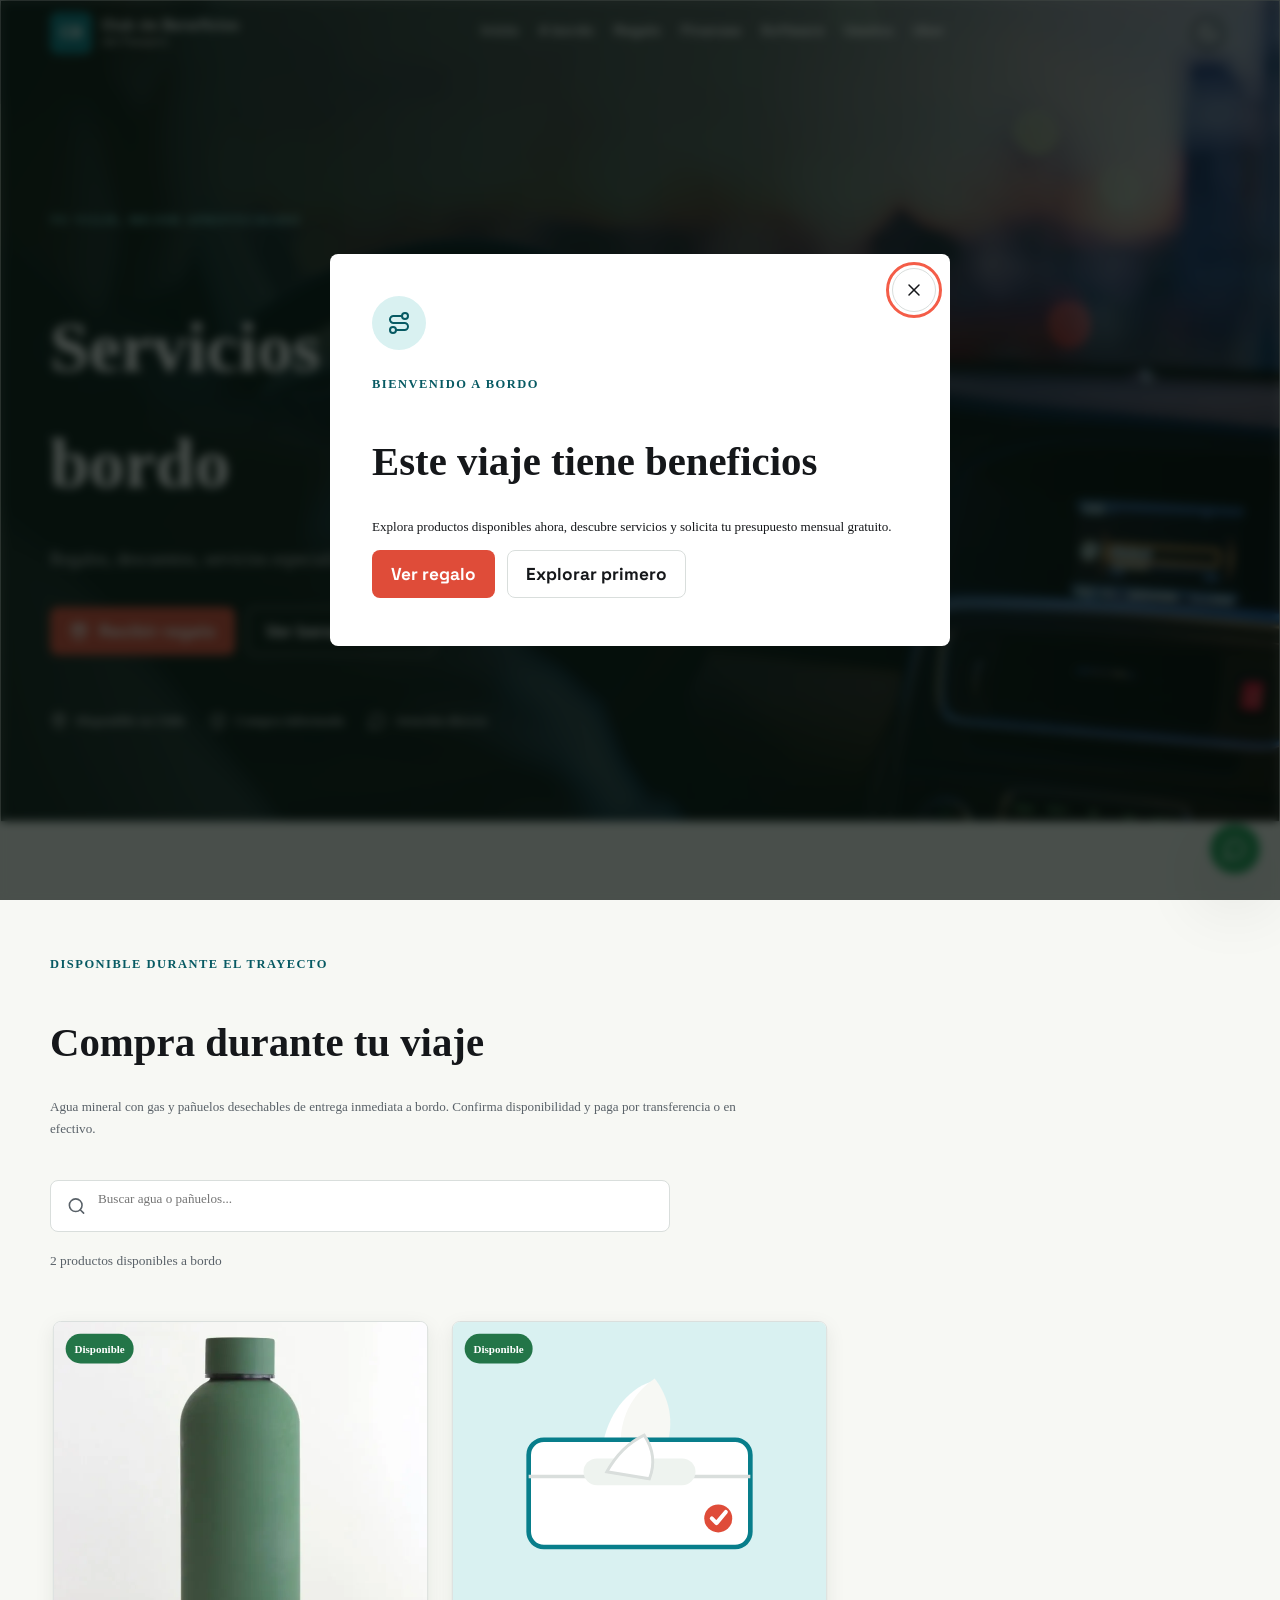
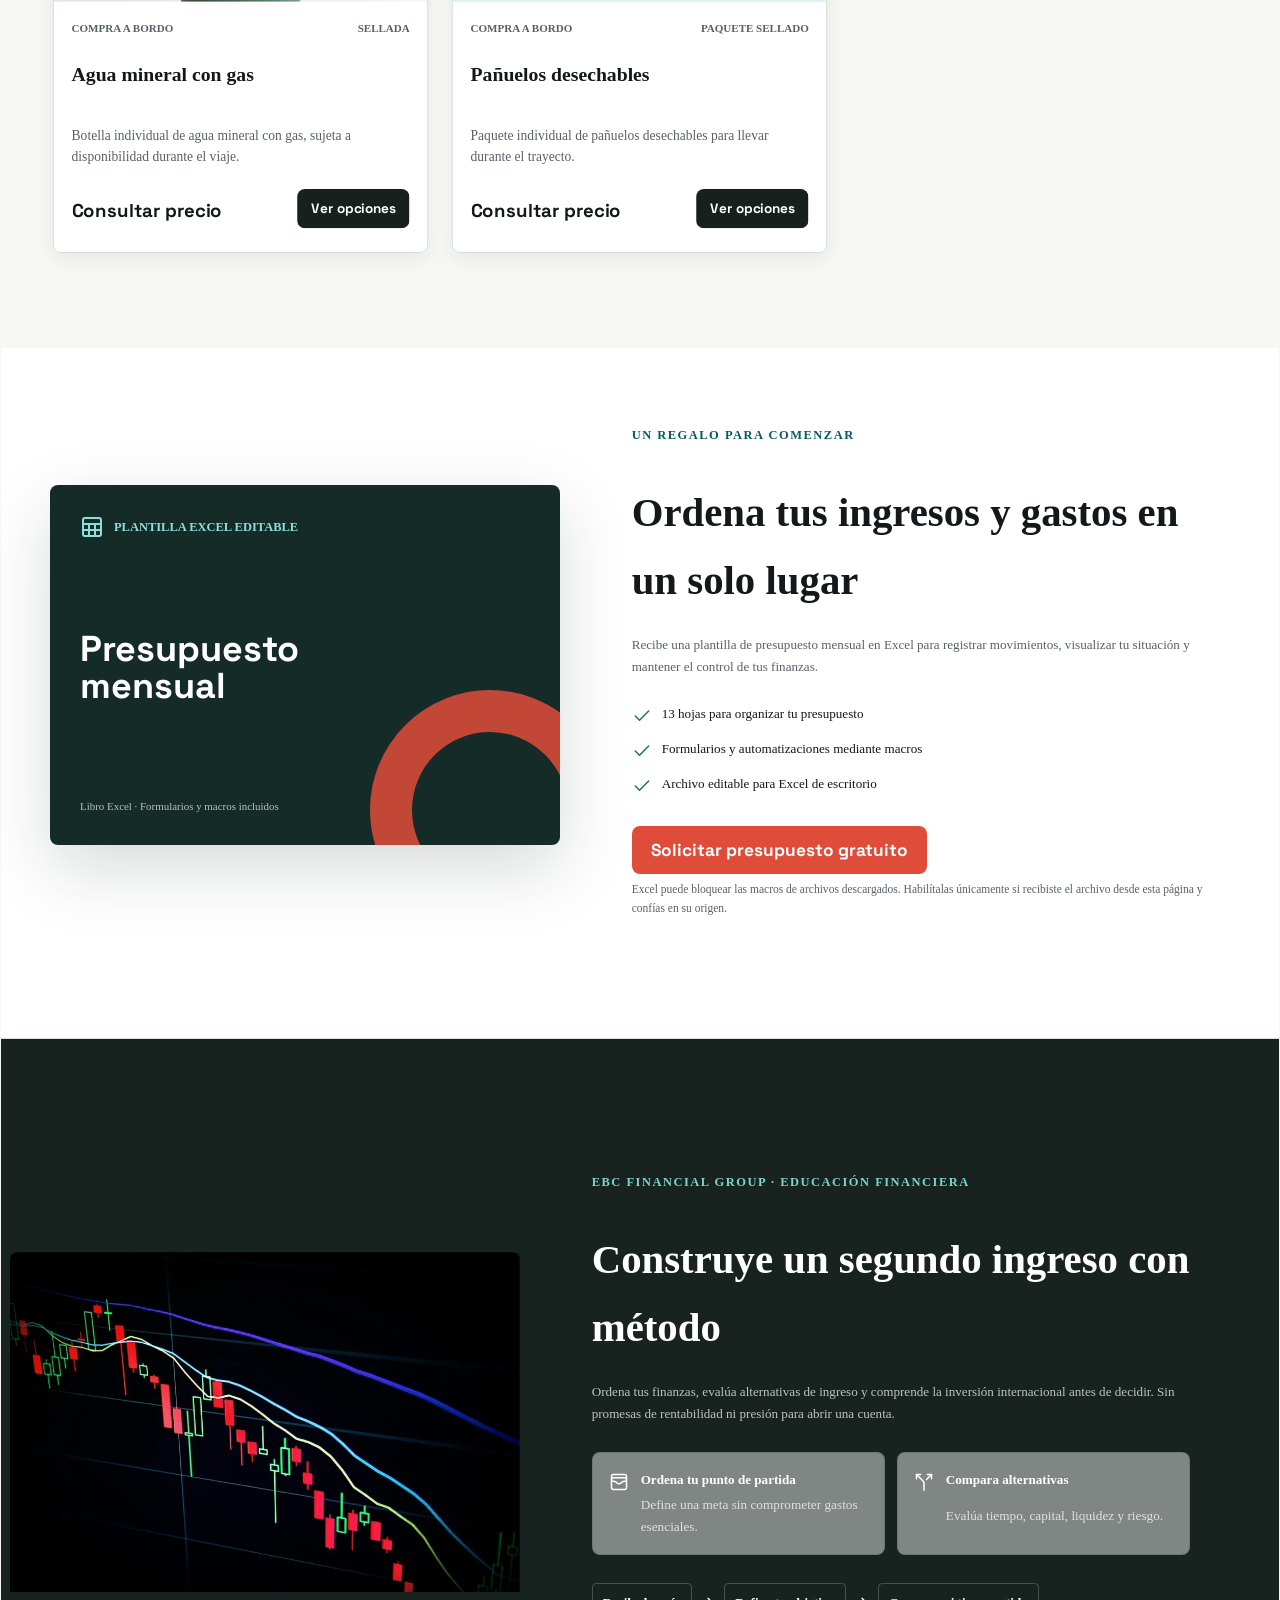
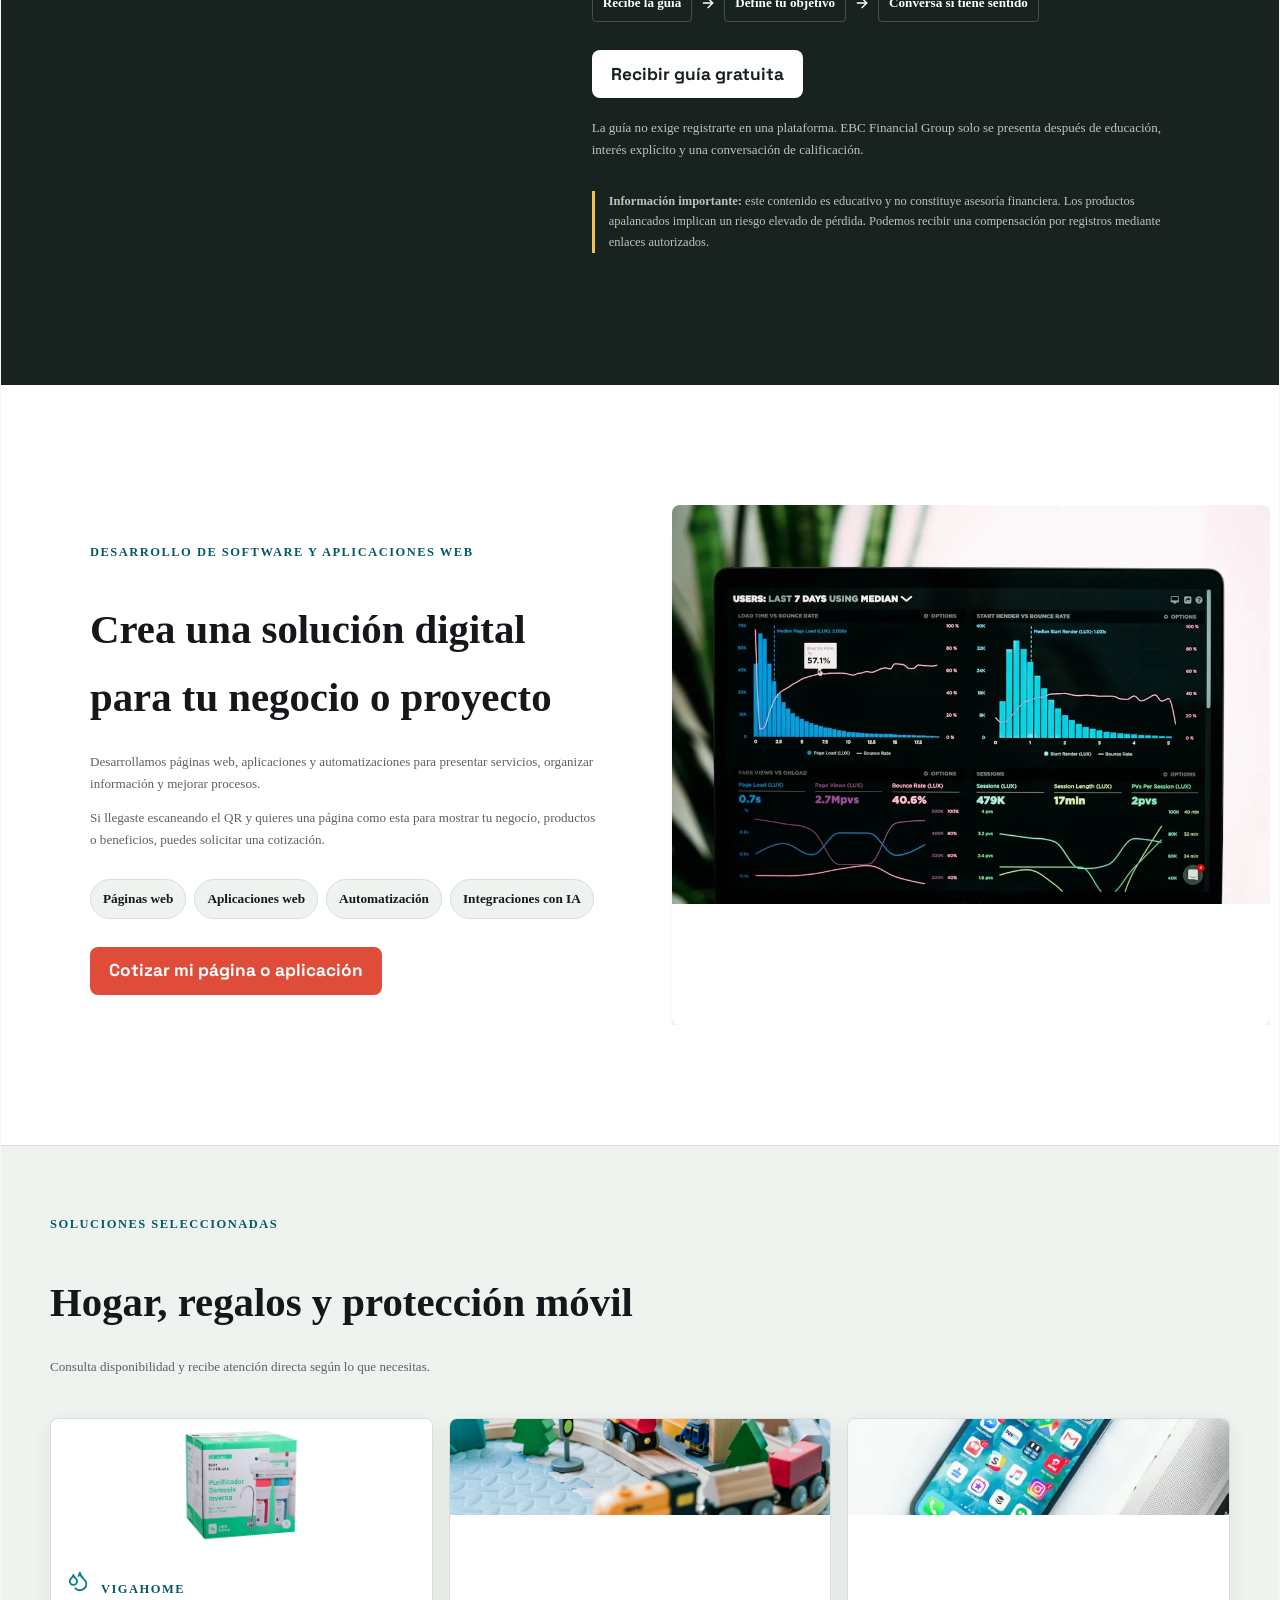
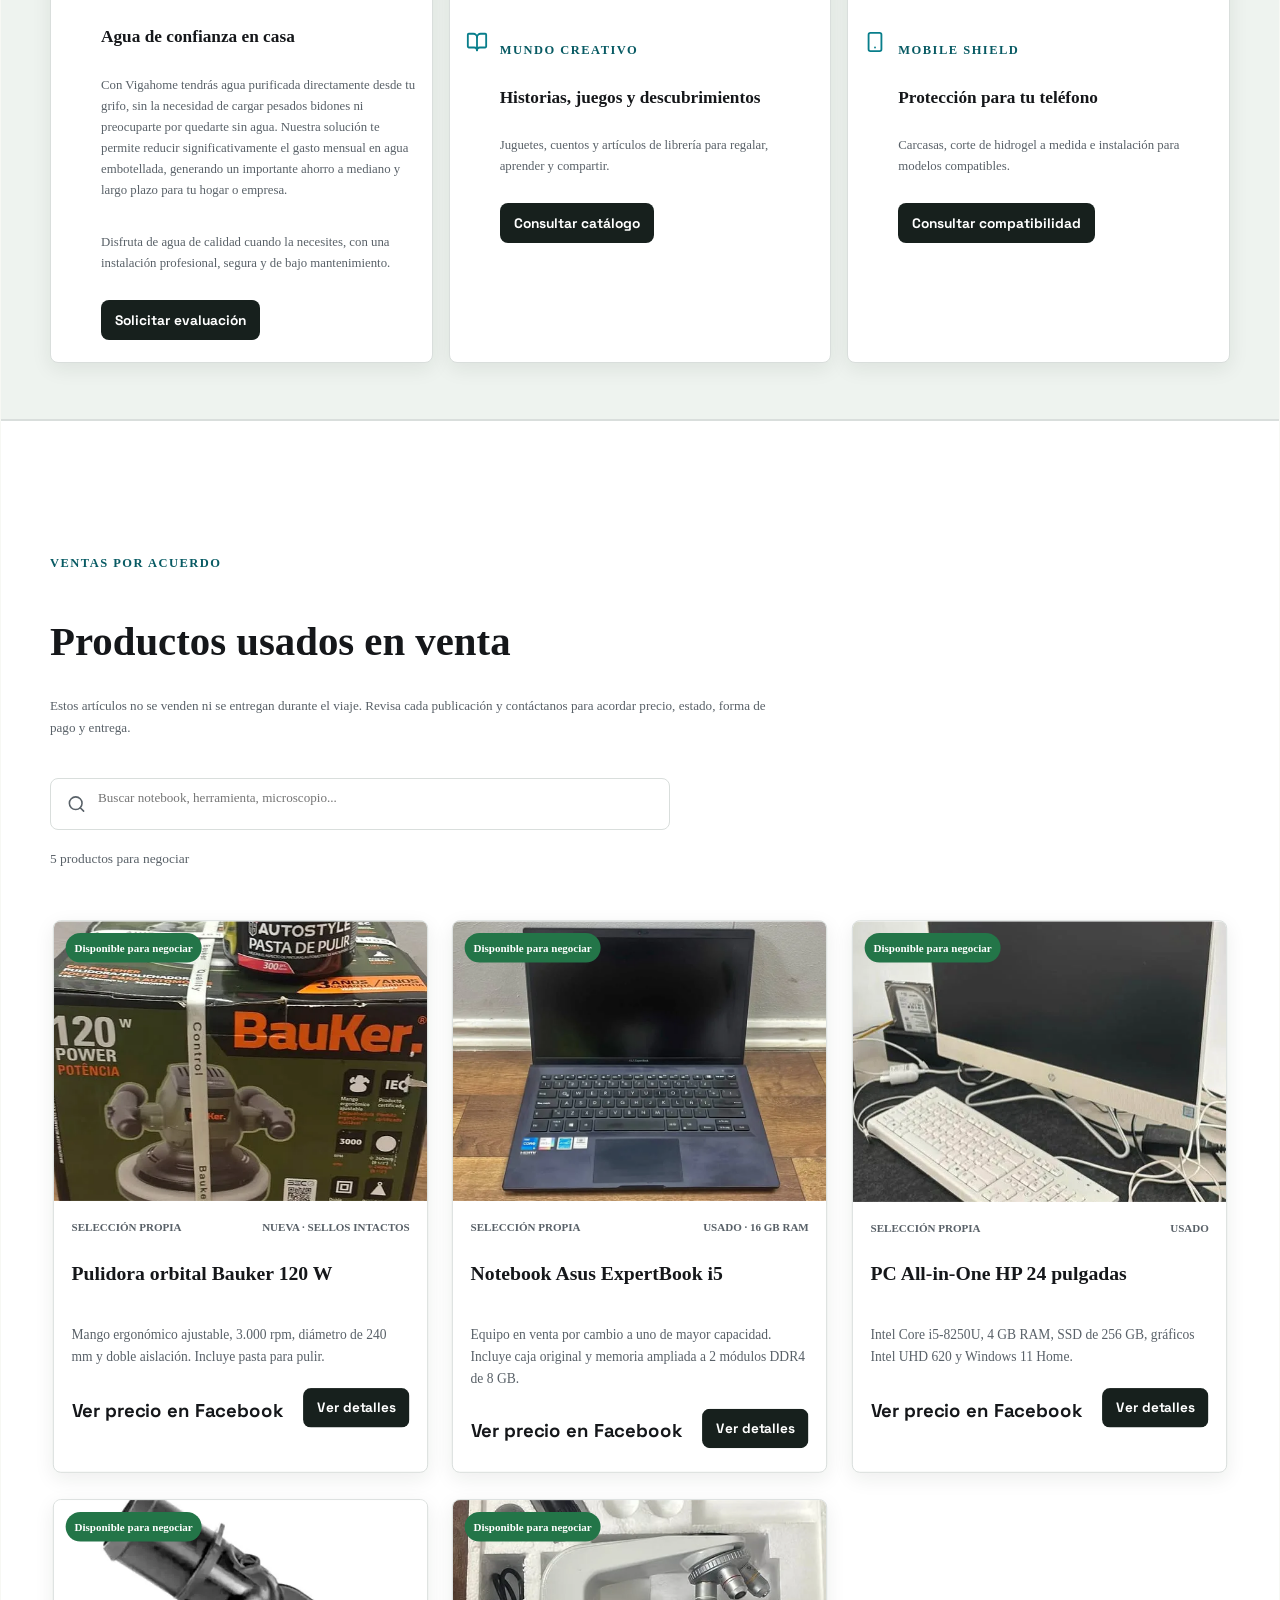
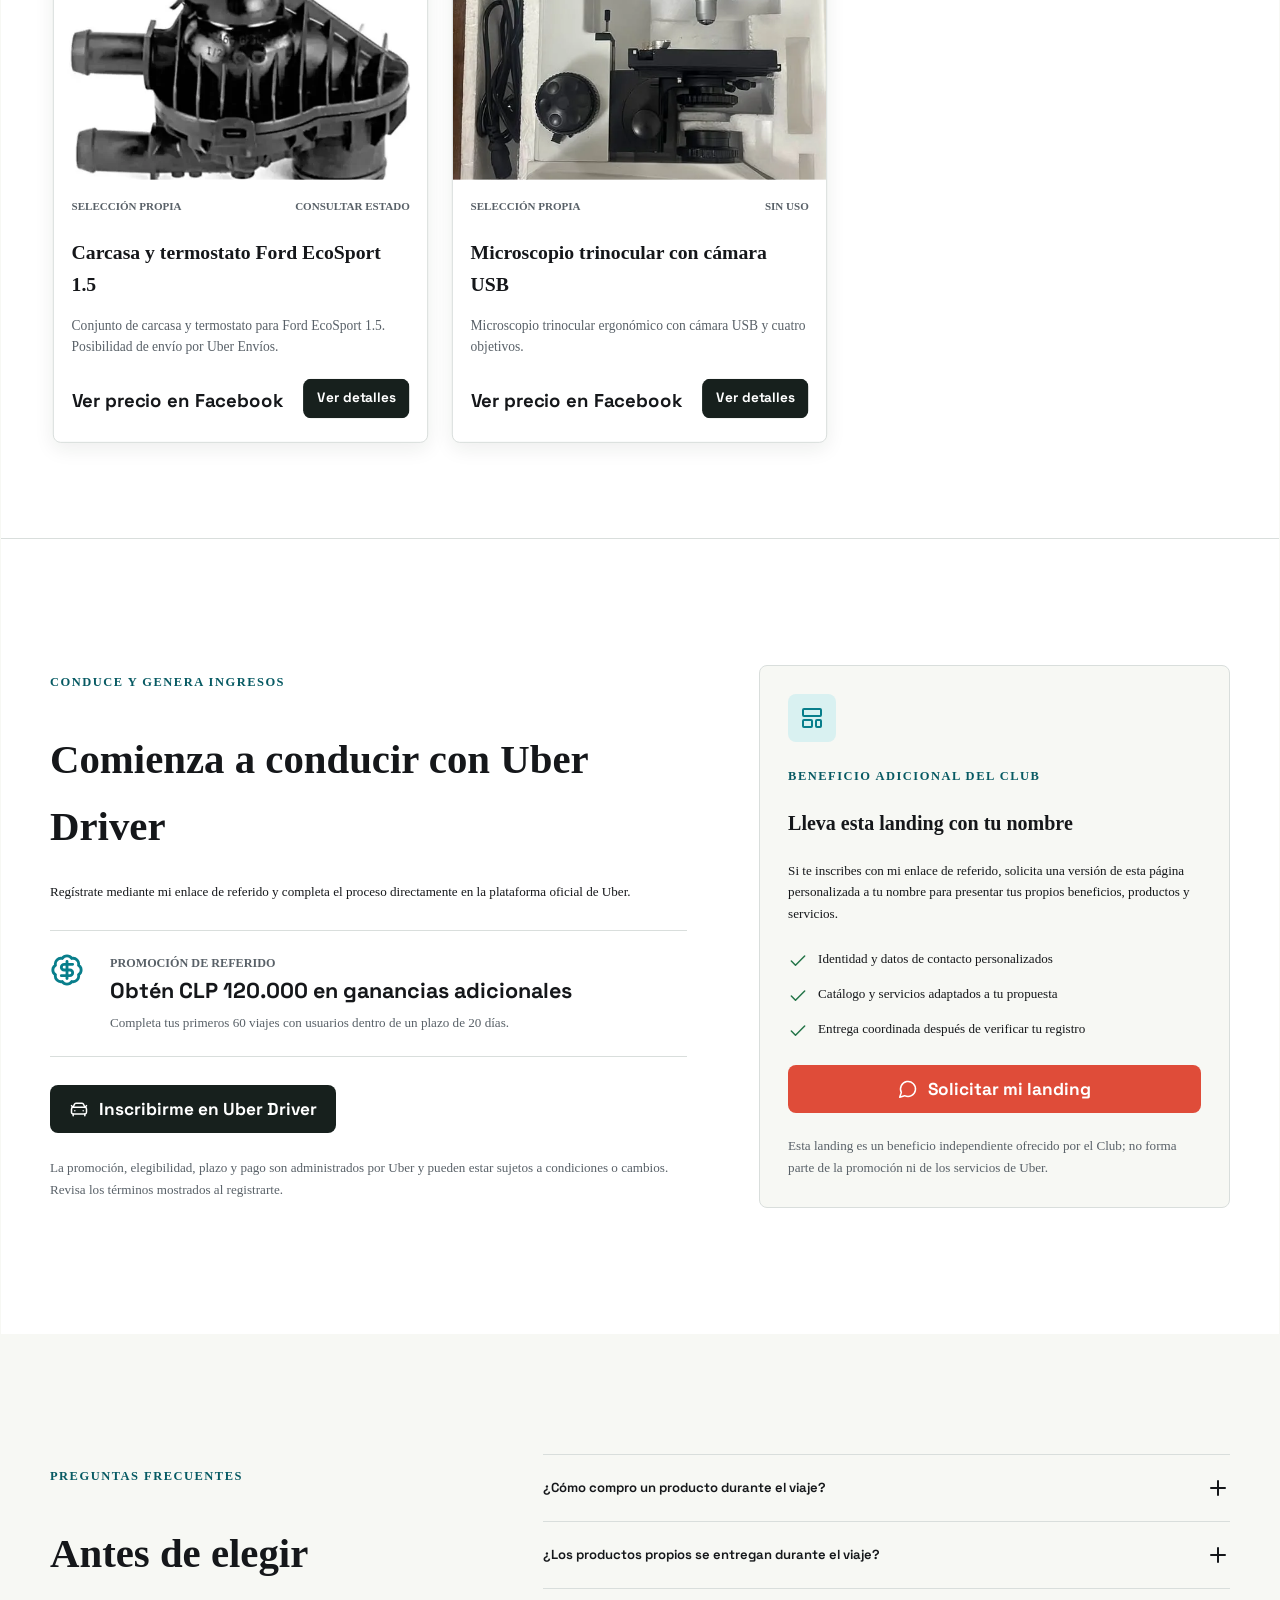
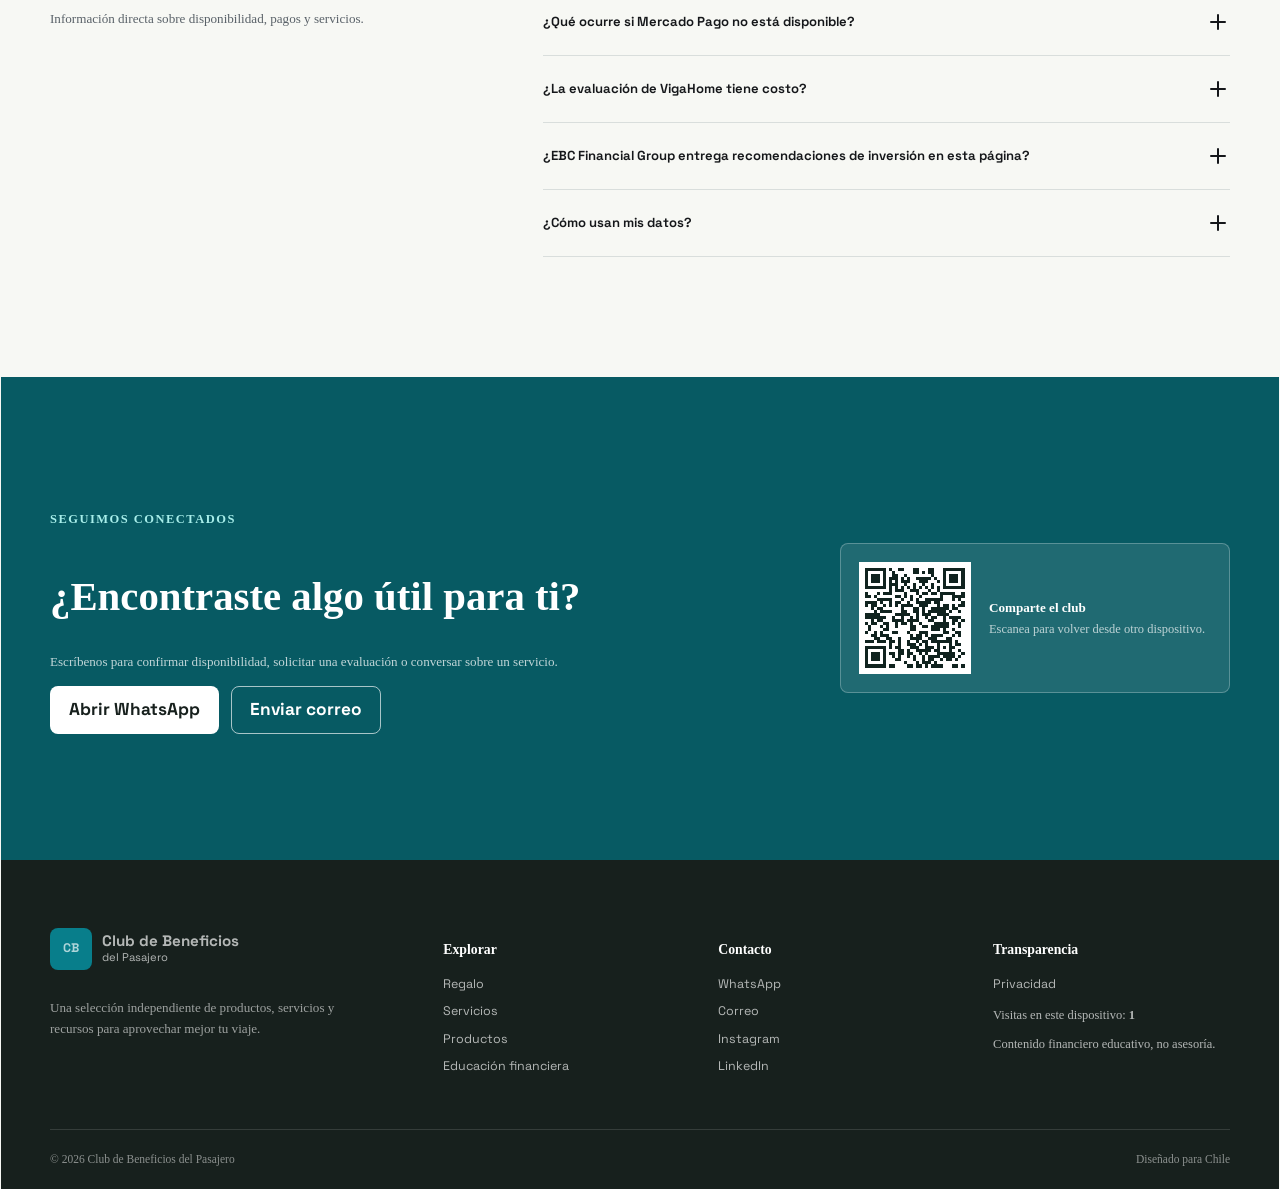
==== index.html @ 0b191538 "Initial commit" ====
<!doctype html>
<html lang="es-CL" data-theme="light">
<head>
  <meta charset="utf-8">
  <meta name="viewport" content="width=device-width, initial-scale=1">
  <meta name="description" content="Regalos, compras a bordo y servicios especializados para pasajeros en Chile.">
  <meta name="theme-color" content="#087e8b">
  <meta name="robots" content="index, follow">
  <link rel="canonical" href="https://TU-USUARIO.github.io/TU-REPOSITORIO/">
  <meta property="og:type" content="website">
  <meta property="og:locale" content="es_CL">
  <meta property="og:title" content="Club de Beneficios del Pasajero">
  <meta property="og:description" content="Servicios para acompañar a bordo: regalos, compras rápidas y oportunidades seleccionadas.">
  <meta property="og:image" content="./assets/images/og-cover.webp">
  <meta property="og:url" content="https://TU-USUARIO.github.io/TU-REPOSITORIO/">
  <meta name="twitter:card" content="summary_large_image">
  <title>Club de Beneficios del Pasajero</title>
  <link rel="icon" href="./assets/icons/favicon.svg" type="image/svg+xml">
  <link rel="preload" href="./assets/fonts/space-grotesk-latin-wght-normal.woff2" as="font" type="font/woff2" crossorigin>
  <link rel="preload" href="./assets/fonts/manrope-latin-wght-normal.woff2" as="font" type="font/woff2" crossorigin>
  <link rel="preload" href="./assets/images/hero-ride.webp" as="image" type="image/webp" fetchpriority="high">
  <link rel="stylesheet" href="./css/tokens.css">
  <link rel="stylesheet" href="./css/styles.css?v=20260726-motion">
  <script type="application/ld+json">
  {
    "@context": "https://schema.org",
    "@type": "WebSite",
    "name": "Club de Beneficios del Pasajero",
    "url": "https://TU-USUARIO.github.io/TU-REPOSITORIO/",
    "inLanguage": "es-CL",
    "description": "Plataforma de beneficios, productos y servicios para pasajeros."
  }
  </script>
</head>
<body>
  <a class="skip-link" href="#main-content">Saltar al contenido</a>

  <header class="site-header" data-header>
    <nav class="navbar container" aria-label="Navegación principal">
      <a class="brand" href="#inicio" aria-label="Club de Beneficios, inicio">
        <span class="brand-mark" aria-hidden="true">CB</span>
        <span class="brand-copy"><strong>Club de Beneficios</strong><small>del Pasajero</small></span>
      </a>
      <div class="nav-links" id="nav-menu" data-nav-menu>
        <a href="#inicio">Inicio</a>
        <a href="#compra-abordo">A bordo</a>
        <a href="#beneficios">Regalo</a>
        <a href="#capital-bridge">Finanzas</a>
        <a href="#smartsoft">Software</a>
        <a href="#productos">Usados</a>
        <a href="#conduce-con-uber">Uber</a>
      </div>
      <div class="nav-actions">
        <button class="icon-button" type="button" data-theme-toggle aria-label="Activar modo oscuro" title="Cambiar tema">
          <i data-lucide="moon" aria-hidden="true"></i>
        </button>
        <button class="icon-button menu-toggle" type="button" data-menu-toggle aria-expanded="false" aria-controls="nav-menu" aria-label="Abrir menú">
          <i data-lucide="menu" aria-hidden="true"></i>
        </button>
      </div>
    </nav>
  </header>

  <main id="main-content">
    <section class="hero" id="inicio" aria-labelledby="hero-title">
      <div class="hero-shade" aria-hidden="true"></div>
      <div class="container hero-content reveal is-visible">
        <p class="eyebrow">Tu viaje, mejor aprovechado</p>
        <h1 id="hero-title">Servicios para acompañar a bordo</h1>
        <p class="hero-lede">Regalos, descuentos, servicios especializados y oportunidades exclusivas mientras viajas.</p>
        <div class="button-row">
          <button class="button button-primary" type="button" data-open-gift>
            <i data-lucide="gift" aria-hidden="true"></i>Recibir regalo
          </button>
          <a class="button button-secondary" href="#beneficios">
            Ver beneficios<i data-lucide="arrow-down" aria-hidden="true"></i>
          </a>
        </div>
        <div class="hero-trust" aria-label="Características del servicio">
          <span><i data-lucide="map-pin" aria-hidden="true"></i>Disponible en Chile</span>
          <span><i data-lucide="shield-check" aria-hidden="true"></i>Compra informada</span>
          <span><i data-lucide="message-circle" aria-hidden="true"></i>Atención directa</span>
        </div>
      </div>
    </section>

    <section class="section catalog-section onboard-section" id="compra-abordo" aria-labelledby="onboard-title">
      <div class="container">
        <div class="section-heading reveal">
          <p class="eyebrow">Disponible durante el trayecto</p>
          <h2 id="onboard-title">Compra durante tu viaje</h2>
          <p>Agua mineral con gas y pañuelos desechables de entrega inmediata a bordo. Confirma disponibilidad y paga por transferencia o en efectivo.</p>
        </div>
        <div class="catalog-tools catalog-tools-single reveal" role="search">
          <label class="search-field"><span class="sr-only">Buscar productos disponibles a bordo</span><i data-lucide="search" aria-hidden="true"></i><input type="search" data-catalog-search="onboard" placeholder="Buscar agua o pañuelos..." autocomplete="off"></label>
        </div>
        <p class="results-status" data-results-status="onboard" aria-live="polite">Cargando productos…</p>
        <div class="product-grid" data-product-grid="onboard" aria-busy="true"></div>
        <noscript><p class="notice">Activa JavaScript para consultar el catálogo dinámico. También puedes pedir disponibilidad por WhatsApp.</p></noscript>
      </div>
    </section>

    <section class="gift-band section" id="beneficios" aria-labelledby="gift-title">
      <div class="container split-layout reveal is-visible">
        <div class="gift-cover" aria-hidden="true">
          <div class="gift-cover-top"><i data-lucide="sheet"></i><span>Plantilla Excel editable</span></div>
          <strong>Presupuesto<br>mensual</strong>
          <small>Libro Excel · Formularios y macros incluidos</small>
        </div>
        <div class="section-copy">
          <p class="eyebrow">Un regalo para comenzar</p>
          <h2 id="gift-title">Ordena tus ingresos y gastos en un solo lugar</h2>
          <p>Recibe una plantilla de presupuesto mensual en Excel para registrar movimientos, visualizar tu situación y mantener el control de tus finanzas.</p>
          <ul class="check-list">
            <li><i data-lucide="check" aria-hidden="true"></i>13 hojas para organizar tu presupuesto</li>
            <li><i data-lucide="check" aria-hidden="true"></i>Formularios y automatizaciones mediante macros</li>
            <li><i data-lucide="check" aria-hidden="true"></i>Archivo editable para Excel de escritorio</li>
          </ul>
          <button class="button button-primary" type="button" data-open-gift>Solicitar presupuesto gratuito</button>
          <p class="form-note">Excel puede bloquear las macros de archivos descargados. Habilítalas únicamente si recibiste el archivo desde esta página y confías en su origen.</p>
        </div>
      </div>
    </section>

    <div id="servicios">
      <section class="service-band finance-band" id="capital-bridge" aria-labelledby="finance-title">
        <div class="container service-layout reveal">
          <div class="service-media"><img src="./assets/images/service-markets.webp" width="800" height="650" loading="lazy" alt="Gráficos financieros en una pantalla de análisis"></div>
          <div class="service-content">
            <p class="eyebrow">EBC Financial Group · Educación financiera</p>
            <h2 id="finance-title">Construye un segundo ingreso con método</h2>
            <p>Ordena tus finanzas, evalúa alternativas de ingreso y comprende la inversión internacional antes de decidir. Sin promesas de rentabilidad ni presión para abrir una cuenta.</p>
            <div class="benefit-grid">
              <div><i data-lucide="wallet-cards"></i><strong>Ordena tu punto de partida</strong><span>Define una meta sin comprometer gastos esenciales.</span></div>
              <div><i data-lucide="split"></i><strong>Compara alternativas</strong><span>Evalúa tiempo, capital, liquidez y riesgo.</span></div>
            </div>
            <div class="finance-steps"><span>Recibe la guía</span><i data-lucide="arrow-right"></i><span>Define tu objetivo</span><i data-lucide="arrow-right"></i><span>Conversa si tiene sentido</span></div>
            <div class="button-row">
              <button class="button button-light" type="button" data-open-finance>Recibir guía gratuita</button>
            </div>
            <p>La guía no exige registrarte en una plataforma. EBC Financial Group solo se presenta después de educación, interés explícito y una conversación de calificación.</p>
            <p class="risk-note"><strong>Información importante:</strong> este contenido es educativo y no constituye asesoría financiera. Los productos apalancados implican un riesgo elevado de pérdida. Podemos recibir una compensación por registros mediante enlaces autorizados.</p>
          </div>
        </div>
      </section>

      <section class="service-band software-band" id="smartsoft" aria-labelledby="software-title">
        <div class="container service-layout service-layout-reverse reveal">
          <div class="service-media"><img src="./assets/images/service-software.webp" width="800" height="650" loading="lazy" alt="Panel digital con gráficos de una aplicación web"></div>
          <div class="service-content">
            <p class="eyebrow">Desarrollo de software y aplicaciones web</p>
            <h2 id="software-title">Crea una solución digital para tu negocio o proyecto</h2>
            <p>Desarrollamos páginas web, aplicaciones y automatizaciones para presentar servicios, organizar información y mejorar procesos.</p>
            <p>Si llegaste escaneando el QR y quieres una página como esta para mostrar tu negocio, productos o beneficios, puedes solicitar una cotización.</p>
            <ul class="feature-pills"><li>Páginas web</li><li>Aplicaciones web</li><li>Automatización</li><li>Integraciones con IA</li></ul>
            <a class="button button-primary" data-whatsapp="smartsoft" href="#contacto">Cotizar mi página o aplicación</a>
          </div>
        </div>
      </section>

      <section class="section compact-services" aria-labelledby="compact-services-title">
        <div class="container">
          <div class="section-heading reveal">
            <p class="eyebrow">Soluciones seleccionadas</p>
            <h2 id="compact-services-title">Hogar, regalos y protección móvil</h2>
            <p>Consulta disponibilidad y recibe atención directa según lo que necesitas.</p>
          </div>
          <div class="compact-services-grid">
            <article class="compact-service-card reveal" id="vigahome">
              <img class="compact-product-image" src="./D_NQ_NP_2X_600302-MLA84847200345_052025-F.webp" width="800" height="768" loading="lazy" alt="Caja del purificador de ósmosis inversa VigaHome de cuatro etapas">
              <div class="compact-service-content">
                <i data-lucide="droplets" aria-hidden="true"></i>
                <p class="eyebrow">VigaHome</p>
                <h3>Agua de confianza en casa</h3>
                <p>Con Vigahome tendrás agua purificada directamente desde tu grifo, sin la necesidad de cargar pesados bidones ni preocuparte por quedarte sin agua. Nuestra solución te permite reducir significativamente el gasto mensual en agua embotellada, generando un importante ahorro a mediano y largo plazo para tu hogar o empresa.</p>
                <p>Disfruta de agua de calidad cuando la necesites, con una instalación profesional, segura y de bajo mantenimiento.</p>
                <a class="button button-small button-dark" data-whatsapp="vigahome" href="#contacto">Solicitar evaluación</a>
              </div>
            </article>
            <article class="compact-service-card reveal" id="mundo-creativo">
              <img src="./assets/images/service-creative.webp" width="800" height="650" loading="lazy" alt="Libros infantiles y juguetes educativos coloridos">
              <div class="compact-service-content">
                <i data-lucide="book-open" aria-hidden="true"></i>
                <p class="eyebrow">Mundo Creativo</p>
                <h3>Historias, juegos y descubrimientos</h3>
                <p>Juguetes, cuentos y artículos de librería para regalar, aprender y compartir.</p>
                <a class="button button-small button-dark" data-whatsapp="mundo-creativo" href="#contacto">Consultar catálogo</a>
              </div>
            </article>
            <article class="compact-service-card reveal" id="mobile-shield">
              <img src="./assets/images/service-mobile.webp" width="800" height="650" loading="lazy" alt="Teléfono móvil protegido con carcasa transparente">
              <div class="compact-service-content">
                <i data-lucide="smartphone" aria-hidden="true"></i>
                <p class="eyebrow">Mobile Shield</p>
                <h3>Protección para tu teléfono</h3>
                <p>Carcasas, corte de hidrogel a medida e instalación para modelos compatibles.</p>
                <a class="button button-small button-dark" data-whatsapp="mobile-shield" href="#contacto">Consultar compatibilidad</a>
              </div>
            </article>
          </div>
        </div>
      </section>

    </div>

    <section class="section catalog-section negotiated-section" id="productos" aria-labelledby="negotiated-title">
      <div class="container">
        <div class="section-heading reveal">
          <p class="eyebrow">Ventas por acuerdo</p>
          <h2 id="negotiated-title">Productos usados en venta</h2>
          <p>Estos artículos no se venden ni se entregan durante el viaje. Revisa cada publicación y contáctanos para acordar precio, estado, forma de pago y entrega.</p>
        </div>
        <div class="catalog-tools catalog-tools-single reveal" role="search">
          <label class="search-field"><span class="sr-only">Buscar productos para negociar</span><i data-lucide="search" aria-hidden="true"></i><input type="search" data-catalog-search="negotiated" placeholder="Buscar notebook, herramienta, microscopio..." autocomplete="off"></label>
        </div>
        <p class="results-status" data-results-status="negotiated" aria-live="polite">Cargando productos…</p>
        <div class="product-grid" data-product-grid="negotiated" aria-busy="true"></div>
      </div>
    </section>

    <section class="section driver-referral-section" id="conduce-con-uber" aria-labelledby="driver-referral-title">
      <div class="container">
        <div class="driver-referral-layout reveal">
          <div class="driver-referral-copy">
            <p class="eyebrow">Conduce y genera ingresos</p>
            <h2 id="driver-referral-title">Comienza a conducir con Uber Driver</h2>
            <p>Regístrate mediante mi enlace de referido y completa el proceso directamente en la plataforma oficial de Uber.</p>
            <div class="referral-reward" aria-label="Condiciones del premio de referido">
              <i data-lucide="badge-dollar-sign" aria-hidden="true"></i>
              <div><span>Promoción de referido</span><strong>Obtén CLP 120.000 en ganancias adicionales</strong><p>Completa tus primeros 60 viajes con usuarios dentro de un plazo de 20 días.</p></div>
            </div>
            <div class="button-row">
              <a class="button button-dark" href="https://drivers.uber.com/i/huzxm5b" target="_blank" rel="sponsored noopener noreferrer"><i data-lucide="car-front" aria-hidden="true"></i>Inscribirme en Uber Driver</a>
            </div>
            <p class="referral-terms">La promoción, elegibilidad, plazo y pago son administrados por Uber y pueden estar sujetos a condiciones o cambios. Revisa los términos mostrados al registrarte.</p>
          </div>
          <aside class="landing-referral-offer" aria-labelledby="landing-offer-title">
            <div class="landing-offer-icon"><i data-lucide="layout-template" aria-hidden="true"></i></div>
            <p class="eyebrow">Beneficio adicional del Club</p>
            <h3 id="landing-offer-title">Lleva esta landing con tu nombre</h3>
            <p>Si te inscribes con mi enlace de referido, solicita una versión de esta página personalizada a tu nombre para presentar tus propios beneficios, productos y servicios.</p>
            <ul class="check-list">
              <li><i data-lucide="check" aria-hidden="true"></i>Identidad y datos de contacto personalizados</li>
              <li><i data-lucide="check" aria-hidden="true"></i>Catálogo y servicios adaptados a tu propuesta</li>
              <li><i data-lucide="check" aria-hidden="true"></i>Entrega coordinada después de verificar tu registro</li>
            </ul>
            <a class="button button-primary" data-whatsapp="uber-landing" href="#"><i data-lucide="message-circle" aria-hidden="true"></i>Solicitar mi landing</a>
            <p class="landing-offer-note">Esta landing es un beneficio independiente ofrecido por el Club; no forma parte de la promoción ni de los servicios de Uber.</p>
          </aside>
        </div>
      </div>
    </section>

    <section class="section faq-section" aria-labelledby="faq-title">
      <div class="container faq-layout">
        <div class="section-heading reveal"><p class="eyebrow">Preguntas frecuentes</p><h2 id="faq-title">Antes de elegir</h2><p>Información directa sobre disponibilidad, pagos y servicios.</p></div>
        <div class="faq-list reveal">
          <details><summary>¿Cómo compro un producto durante el viaje?<i data-lucide="plus"></i></summary><p>Confirma disponibilidad con el conductor, elige un método habilitado y presenta el comprobante cuando corresponda.</p></details>
          <details><summary>¿Los productos propios se entregan durante el viaje?<i data-lucide="plus"></i></summary><p>No. Las ventas por acuerdo son independientes de la compra a bordo. El precio, estado, pago y entrega se negocian previamente por Facebook o WhatsApp.</p></details>
          <details><summary>¿Qué ocurre si Mercado Pago no está disponible?<i data-lucide="plus"></i></summary><p>Puedes solicitar los datos de transferencia por WhatsApp o pagar en efectivo si esa opción aparece en el producto.</p></details>
          <details><summary>¿La evaluación de VigaHome tiene costo?<i data-lucide="plus"></i></summary><p>La disponibilidad, cobertura y posibles costos se confirman directamente antes de agendar.</p></details>
          <details><summary>¿EBC Financial Group entrega recomendaciones de inversión en esta página?<i data-lucide="plus"></i></summary><p>No. El contenido es educativo general. No damos señales, promesas de rentabilidad ni recomendaciones personalizadas.</p></details>
          <details><summary>¿Cómo usan mis datos?<i data-lucide="plus"></i></summary><p>Solo se envían a HubSpot cuando das tu consentimiento. No guardamos email ni teléfono en el almacenamiento local del navegador.</p></details>
        </div>
      </div>
    </section>

    <section class="contact-band" id="contacto" aria-labelledby="contact-title">
      <div class="container contact-layout reveal">
        <div><p class="eyebrow">Seguimos conectados</p><h2 id="contact-title">¿Encontraste algo útil para ti?</h2><p>Escríbenos para confirmar disponibilidad, solicitar una evaluación o conversar sobre un servicio.</p><div class="button-row"><a class="button button-light" data-whatsapp="general" href="#">Abrir WhatsApp</a><a class="button button-outline-light" data-email-link href="mailto:contacto@ejemplo.cl">Enviar correo</a></div></div>
        <div class="qr-panel"><div id="qr-code" aria-label="Código QR de esta página"></div><div><strong>Comparte el club</strong><span>Escanea para volver desde otro dispositivo.</span></div></div>
      </div>
    </section>
  </main>

  <footer class="site-footer">
    <div class="container footer-grid">
      <div><a class="brand footer-brand" href="#inicio"><span class="brand-mark">CB</span><span class="brand-copy"><strong>Club de Beneficios</strong><small>del Pasajero</small></span></a><p>Una selección independiente de productos, servicios y recursos para aprovechar mejor tu viaje.</p></div>
      <div><h2>Explorar</h2><a href="#beneficios">Regalo</a><a href="#servicios">Servicios</a><a href="#productos">Productos</a><a href="#capital-bridge">Educación financiera</a></div>
      <div><h2>Contacto</h2><a data-whatsapp="general" href="#">WhatsApp</a><a data-email-link href="mailto:contacto@ejemplo.cl">Correo</a><a data-social-link="instagram" href="#">Instagram</a><a data-social-link="linkedin" href="#">LinkedIn</a></div>
      <div><h2>Transparencia</h2><button class="footer-button" type="button" data-open-privacy>Privacidad</button><span>Visitas en este dispositivo: <strong data-visit-count>1</strong></span><span>Contenido financiero educativo, no asesoría.</span></div>
    </div>
    <div class="container footer-bottom"><span>© <span data-current-year></span> Club de Beneficios del Pasajero</span><span>Diseñado para Chile</span></div>
  </footer>

  <a class="whatsapp-float" data-whatsapp="general" href="#" aria-label="Contactar por WhatsApp"><i data-lucide="message-circle" aria-hidden="true"></i></a>

  <dialog class="modal" id="welcome-dialog" aria-labelledby="welcome-title">
    <div class="modal-card modal-welcome">
      <button class="icon-button modal-close" type="button" data-close-dialog aria-label="Cerrar"><i data-lucide="x"></i></button>
      <div class="modal-icon"><i data-lucide="route"></i></div>
      <p class="eyebrow">Bienvenido a bordo</p>
      <h2 id="welcome-title">Este viaje tiene beneficios</h2>
      <p>Explora productos disponibles ahora, descubre servicios y solicita tu presupuesto mensual gratuito.</p>
      <div class="button-row"><button class="button button-primary" type="button" data-welcome-gift>Ver regalo</button><button class="button button-quiet" type="button" data-close-dialog>Explorar primero</button></div>
    </div>
  </dialog>

  <dialog class="modal" id="lead-dialog" aria-labelledby="lead-title">
    <div class="modal-card">
      <button class="icon-button modal-close" type="button" data-close-dialog aria-label="Cerrar"><i data-lucide="x"></i></button>
      <p class="eyebrow" data-lead-eyebrow>Plantilla gratuita</p>
      <h2 id="lead-title" data-lead-title>Recibe tu presupuesto mensual</h2>
      <p data-lead-description>Completa tus datos para descargar el archivo Excel con formularios y macros.</p>
      <form class="lead-form" id="lead-form" novalidate>
        <input type="hidden" name="leadType" value="gift">
        <div class="field-row">
          <label><span>Nombre</span><input type="text" name="firstname" autocomplete="given-name" required maxlength="80"></label>
          <label><span>WhatsApp</span><input type="tel" name="phone" autocomplete="tel" inputmode="tel" placeholder="+56 9 1234 5678" required maxlength="24"></label>
        </div>
        <label data-email-field><span>Correo electrónico</span><input type="email" name="email" autocomplete="email" required maxlength="120"></label>
        <label class="checkbox-field"><input type="checkbox" name="generalConsent" required><span>Acepto que mis datos se envíen a HubSpot para gestionar esta solicitud y recibir el recurso.</span></label>
        <label class="checkbox-field followup-consent" hidden><input type="checkbox" name="followupConsent"><span>Quiero recibir por WhatsApp contenido educativo y seguimiento personalizado. Puedo darme de baja cuando quiera.</span></label>
        <label class="checkbox-field financial-consent" hidden><input type="checkbox" name="financialConsent"><span>Acepto recibir información educativa sobre mercados y comunicaciones relacionadas con EBC.</span></label>
        <p class="form-note">No almacenamos estos datos en tu dispositivo. Puedes retirar tu consentimiento en cualquier momento.</p>
        <div class="form-status" data-form-status aria-live="polite"></div>
        <button class="button button-primary button-full" type="submit"><span data-submit-label>Descargar presupuesto</span><i data-lucide="download"></i></button>
      </form>
    </div>
  </dialog>

  <dialog class="modal" id="privacy-dialog" aria-labelledby="privacy-title">
    <div class="modal-card">
      <button class="icon-button modal-close" type="button" data-close-dialog aria-label="Cerrar"><i data-lucide="x"></i></button>
      <p class="eyebrow">Privacidad</p><h2 id="privacy-title">Tus datos, con un propósito claro</h2>
      <p>Los formularios envían únicamente los datos visibles, consentimientos y atribución de campaña a HubSpot. No almacenamos datos personales en localStorage ni solicitamos información financiera sensible.</p>
      <p>Los datos de contacto y responsables definitivos deben configurarse antes de publicar esta página.</p>
      <button class="button button-dark" type="button" data-close-dialog>Entendido</button>
    </div>
  </dialog>

  <template id="product-template">
    <article class="product-card reveal">
      <div class="product-image-wrap"><img class="product-image" width="640" height="480" loading="lazy" alt=""><span class="availability-badge"></span></div>
      <div class="product-content"><div class="product-meta"><span class="product-brand"></span><span class="product-condition"></span></div><h3 class="product-name"></h3><p class="product-description"></p><div class="product-footer"><strong class="product-price"></strong><button class="button button-small button-dark product-action" type="button">Ver opciones</button></div><div class="payment-options" hidden></div></div>
    </article>
  </template>

  <script type="module" src="./js/app.js?v=20260726-inventory"></script>
</body>
</html>
---- css/tokens.css ----
@font-face {
  font-family: "Space Grotesk";
  src: url("../assets/fonts/space-grotesk-latin-wght-normal.woff2") format("woff2-variations");
  font-display: swap;
  font-style: normal;
  font-weight: 300 700;
}

@font-face {
  font-family: "Manrope";
  src: url("../assets/fonts/manrope-latin-wght-normal.woff2") format("woff2-variations");
  font-display: swap;
  font-style: normal;
  font-weight: 200 800;
}

:root {
  color-scheme: light;
  --font-display: "Space Grotesk", "Trebuchet MS", sans-serif;
  --font-body: "Manrope", "Segoe UI", sans-serif;
  --bg: #f7f8f4;
  --surface: #ffffff;
  --surface-strong: #eef3ef;
  --ink: #15171a;
  --muted: #596168;
  --border: #d9dedc;
  --primary: #087e8b;
  --primary-dark: #075a63;
  --primary-soft: #d9f1f1;
  --coral: #df4c39;
  --yellow: #f2c14e;
  --success: #237548;
  --error: #b42318;
  --dark: #17201d;
  --focus: #f45d48;
  --shadow-sm: 0 6px 20px rgba(20, 34, 29, 0.08);
  --shadow-lg: 0 24px 70px rgba(12, 28, 24, 0.16);
  --radius-sm: 4px;
  --radius-md: 8px;
  --container: 1180px;
  --header-height: 72px;
  --ease: cubic-bezier(0.22, 1, 0.36, 1);
}

html[data-theme="dark"] {
  color-scheme: dark;
  --bg: #101311;
  --surface: #191d1a;
  --surface-strong: #212722;
  --ink: #f4f6f2;
  --muted: #b6c0b8;
  --border: #38413a;
  --primary: #4fc3ca;
  --primary-dark: #99e1e4;
  --primary-soft: #173b3d;
  --coral: #ff806e;
  --yellow: #ffd46e;
  --success: #65cb8e;
  --error: #ff8a80;
  --dark: #0b0e0c;
  --shadow-sm: 0 6px 20px rgba(0, 0, 0, 0.24);
  --shadow-lg: 0 24px 70px rgba(0, 0, 0, 0.4);
}
---- css/styles.css ----
*,
*::before,
*::after {
  box-sizing: border-box;
}

html {
  gap: 8px;
  padding-bottom: 8px;
  overflow-x: auto;
  overscroll-behavior-inline: contain;
  scroll-snap-type: inline mandatory;
  scroll-padding-top: calc(var(--header-height) + 16px);
}

body {
  margin: 0;
  background: var(--bg);
  color: var(--ink);
  border: 1px solid var(--border);
  scroll-snap-align: start;
  font-size: 1rem;
  line-height: 1.65;
  letter-spacing: 0;
  text-rendering: optimizeLegibility;
  height: 104px;

body.is-locked {
  overflow: hidden;
}

img {
  display: block;
  max-width: 100%;
}

button,
input {
  font: inherit;
  margin-bottom: 14px;
}
  font-size: 0.82rem;
button,
a {
  -webkit-tap-highlight-color: transparent;
  margin-bottom: 6px;
  font-size: 1.08rem;
a {
  color: inherit;
}

h1,
h2,
h3,
p {
  margin-top: 0;
}

h1,
h2,
    grid-template-columns: repeat(3, minmax(0, 1fr));
    overflow-x: visible;
  font-family: var(--font-display);
  line-height: 1.08;
  letter-spacing: 0;
}

h1 {
  max-width: 900px;
  margin-bottom: 24px;
  font-size: 2.75rem;
  font-weight: 650;
}

h2 {
  margin-bottom: 20px;
  font-size: 2.1rem;
  font-weight: 630;
}

h3 {
  font-size: 1.25rem;
}

:focus-visible {
  outline: 3px solid var(--focus);
  outline-offset: 3px;
}

.container {
  width: min(100% - 40px, var(--container));
  margin-inline: auto;
}

.section {
  padding-block: 88px;
}

.sr-only {
  position: absolute;
  width: 1px;
  height: 1px;
  padding: 0;
  margin: -1px;
  overflow: hidden;
  clip: rect(0, 0, 0, 0);
  white-space: nowrap;
  border: 0;
}

.skip-link {
  position: fixed;
  z-index: 200;
  top: 8px;
  left: 8px;
  padding: 12px 16px;
  background: var(--ink);
  color: var(--bg);
  transform: translateY(-150%);
}

.skip-link:focus {
  transform: translateY(0);
}

.eyebrow {
  margin-bottom: 14px;
  color: var(--primary-dark);
  font-size: 0.78rem;
  font-weight: 800;
  letter-spacing: 0.12em;
  text-transform: uppercase;
}

.button {
  display: inline-flex;
  min-height: 48px;
  align-items: center;
  justify-content: center;
  gap: 10px;
  padding: 11px 18px;
  border: 1px solid transparent;
  border-radius: var(--radius-md);
  cursor: pointer;
  font-weight: 750;
  line-height: 1.2;
  text-align: center;
  text-decoration: none;
  transition: transform 180ms var(--ease), background-color 180ms ease, border-color 180ms ease, color 180ms ease;
}

.button:hover {
  transform: translateY(-2px);
}

.button svg,
.icon-button svg,
.quick-link svg,
.check-list svg,
.benefit-grid svg,
.text-link svg {
  width: 20px;
  height: 20px;
  flex: 0 0 auto;
  stroke-width: 1.8;
}

.button-primary {
  background: var(--coral);
  color: #fff;
}

.button-primary:hover {
  background: #c63e2e;
}

html[data-theme="dark"] .button-primary {
  background: #eb604d;
  color: #101311;
}

.button-secondary {
  border-color: rgba(255, 255, 255, 0.55);
  background: rgba(18, 28, 24, 0.22);
  color: #fff;
  backdrop-filter: blur(12px);
}

.button-dark {
  background: var(--dark);
  color: #fff;
}

.button-light {
  background: #fff;
  color: #17201d;
}

.button-outline-light {
  border-color: rgba(255, 255, 255, 0.65);
  color: #fff;
}

.button-quiet {
  border-color: var(--border);
  background: transparent;
  color: var(--ink);
}

.button-small {
  min-height: 40px;
  padding: 8px 13px;
  font-size: 0.86rem;
}

.button-full {
  width: 100%;
}

.button[disabled] {
  cursor: not-allowed;
  opacity: 0.55;
  transform: none;
}

.button-row {
  display: flex;
  flex-wrap: wrap;
  align-items: center;
  gap: 12px;
}

.icon-button {
  display: inline-grid;
  width: 44px;
  height: 44px;
  place-items: center;
  padding: 0;
  border: 1px solid var(--border);
  border-radius: 50%;
  background: var(--surface);
  color: var(--ink);
  cursor: pointer;
}

.site-header {
  position: fixed;
  z-index: 100;
  top: 0;
  right: 0;
  left: 0;
  height: var(--header-height);
  border-bottom: 1px solid transparent;
  transition: background-color 180ms ease, border-color 180ms ease;
}

.site-header.is-scrolled {
  border-color: color-mix(in srgb, var(--border) 78%, transparent);
  background: color-mix(in srgb, var(--surface) 86%, transparent);
  backdrop-filter: blur(18px);
}

.navbar {
  display: flex;
  height: 100%;
  align-items: center;
  justify-content: space-between;
  gap: 16px;
}

.brand {
  display: inline-flex;
  align-items: center;
  gap: 10px;
  color: var(--ink);
  text-decoration: none;
}

.site-header:not(.is-scrolled) .brand,
.site-header:not(.is-scrolled) .nav-links a,
.site-header:not(.is-scrolled) .nav-actions .icon-button {
  color: #fff;
}

.site-header:not(.is-scrolled) .nav-actions .icon-button {
  border-color: rgba(255, 255, 255, 0.45);
  background: rgba(8, 20, 17, 0.16);
}

.brand-mark {
  display: grid;
  width: 42px;
  height: 42px;
  place-items: center;
  border-radius: var(--radius-md);
  background: var(--primary);
  color: #fff;
  font-family: var(--font-display);
  font-weight: 700;
}

.brand-copy {
  display: grid;
  line-height: 1.05;
}

.brand-copy strong {
  font-family: var(--font-display);
  font-size: 0.95rem;
}

.brand-copy small {
  margin-top: 3px;
  font-size: 0.7rem;
}

.nav-actions {
  display: flex;
  gap: 8px;
}

.nav-links {
  position: fixed;
  top: var(--header-height);
  right: 16px;
  left: 16px;
  display: none;
  padding: 12px;
  border: 1px solid var(--border);
  border-radius: var(--radius-md);
  background: var(--surface);
  box-shadow: var(--shadow-lg);
}

.nav-links.is-open {
  display: grid;
}

.nav-links a {
  min-height: 46px;
  padding: 11px 12px;
  border-radius: var(--radius-sm);
  color: var(--ink);
  font-size: 0.88rem;
  font-weight: 700;
  text-decoration: none;
}

.nav-links a:hover {
  background: var(--surface-strong);
}

.hero {
  position: relative;
  display: flex;
  min-height: min(820px, 94svh);
  align-items: flex-end;
  overflow: hidden;
  padding: calc(var(--header-height) + 88px) 0 88px;
  background-color: #17312f;
  background-image: url("../assets/images/hero-ride.webp");
  background-position: center;
  background-size: cover;
  color: #fff;
}

.hero-shade {
  position: absolute;
  inset: 0;
  background: linear-gradient(90deg, rgba(8, 24, 21, 0.94) 0%, rgba(8, 24, 21, 0.7) 58%, rgba(8, 24, 21, 0.2) 100%);
}

.hero-content {
  position: relative;
  z-index: 1;
}

.hero .eyebrow {
  color: #88e1dd;
}

.hero-lede {
  max-width: 680px;
  margin-bottom: 32px;
  color: rgba(255, 255, 255, 0.84);
  font-size: 1.12rem;
}

.hero-trust {
  display: flex;
  flex-wrap: wrap;
  gap: 16px 24px;
  margin-top: 48px;
  color: rgba(255, 255, 255, 0.78);
  font-size: 0.82rem;
  font-weight: 700;
}

.hero-trust span {
  display: flex;
  align-items: center;
  gap: 8px;
}

.hero-trust svg {
  width: 18px;
}

.section.gift-band {
  padding-top: 64px;
  border-bottom: 1px solid var(--border);
  background: var(--surface);
}

.split-layout,
.service-layout,
.contact-layout,
.faq-layout {
  display: grid;
  gap: 44px;
}

.gift-cover {
  position: relative;
  display: flex;
  min-height: 360px;
  flex-direction: column;
  justify-content: space-between;
  overflow: hidden;
  padding: 30px;
  border-radius: var(--radius-md);
  background: #152b28;
  color: #fff;
  box-shadow: var(--shadow-lg);
}

.gift-cover::after {
  position: absolute;
  right: -50px;
  bottom: -85px;
  width: 240px;
  height: 240px;
  border: 42px solid var(--coral);
  border-radius: 50%;
  content: "";
  opacity: 0.86;
}

.gift-cover-top {
  display: flex;
  align-items: center;
  gap: 10px;
  color: #8edfd9;
  font-size: 0.78rem;
  font-weight: 800;
  text-transform: uppercase;
}

.gift-cover strong {
  position: relative;
  z-index: 1;
  font-family: var(--font-display);
  font-size: 2.25rem;
  line-height: 1.05;
}

.gift-cover small {
  position: relative;
  z-index: 1;
  max-width: 210px;
  color: rgba(255, 255, 255, 0.7);
}

.section-copy {
  align-self: center;
}

.section-copy > p:not(.eyebrow),
.section-heading > p:not(.eyebrow),
.service-content > p:not(.eyebrow) {
  color: var(--muted);
}

.check-list {
  display: grid;
  gap: 12px;
  padding: 0;
  margin: 26px 0 30px;
  list-style: none;
}

.check-list li {
  display: flex;
  align-items: flex-start;
  gap: 10px;
}

.check-list svg {
  margin-top: 3px;
  color: var(--success);
}

.quick-section {
  overflow: hidden;
}

.section-heading {
  max-width: 720px;
  margin-bottom: 40px;
}

.quick-grid {
  display: grid;
  gap: 12px;
}

.quick-link {
  display: grid;
  min-height: 168px;
  align-content: end;
  padding: 22px;
  border: 1px solid var(--border);
  border-radius: var(--radius-md);
  background: var(--surface);
  text-decoration: none;
  transition: transform 220ms var(--ease), box-shadow 220ms ease, border-color 220ms ease;
}

.quick-link:hover {
  border-color: var(--primary);
  box-shadow: var(--shadow-sm);
  transform: translateY(-5px);
}

.quick-link svg {
  width: 28px;
  height: 28px;
  margin-bottom: 28px;
  color: var(--primary);
}

.quick-link strong {
  font-family: var(--font-display);
}

.quick-link span {
  color: var(--muted);
  font-size: 0.82rem;
}

.service-band {
  padding-block: 96px;
  overflow: hidden;
}

.water-band {
  background: #dcefee;
  color: #16302d;
}

.software-band {
  background: var(--surface);
}

.finance-band {
  background: #18231f;
  color: #fff;
}

.creative-band {
  background: #fff1cb;
  color: #2d281d;
}

.mobile-band {
  background: #e9edf4;
  color: #1a2130;
}

.compact-services {
  border-block: 1px solid var(--border);
  background: var(--surface-strong);
}

.section.compact-services {
  padding-block: 56px;
}

.compact-services-grid {
  display: grid;
  grid-auto-columns: min(82vw, 300px);
  grid-auto-flow: column;
  gap: 16px;
  padding-bottom: 8px;
  overflow-x: auto;
  overscroll-behavior-inline: contain;
  scroll-snap-type: inline mandatory;
}

.compact-service-card {
  display: grid;
  min-width: 0;
  overflow: hidden;
  scroll-margin-top: calc(var(--header-height) + 20px);
  scroll-snap-align: start;
  border: 1px solid var(--border);
  border-radius: var(--radius-md);
  background: var(--surface);
  box-shadow: var(--shadow-sm);
}

.compact-service-card > img {
  width: 100%;
  height: 96px;
  object-fit: cover;
}

.compact-service-card > .compact-product-image {
  height: 132px;
  padding: 6px;
  background: #fff;
  object-fit: contain;
  object-position: center;
}

.compact-service-content {
  display: grid;
  grid-template-columns: auto 1fr;
  align-content: start;
  gap: 4px 12px;
  padding: 16px;
}

.compact-service-content > svg {
  grid-row: 1 / 4;
  width: 22px;
  margin-top: 2px;
  color: var(--primary);
}

.compact-service-content .eyebrow,
.compact-service-content h3,
.compact-service-content p,
.compact-service-content .button {
  grid-column: 2;
}

.compact-service-content .eyebrow {
  margin-bottom: 2px;
}

.compact-service-content h3 {
  margin-bottom: 6px;
  font-size: 1.08rem;
}

.compact-service-content > p:not(.eyebrow) {
  min-height: 3.9em;
  margin-bottom: 14px;
  color: var(--muted);
  font-size: 0.8rem;
}

.compact-service-content .button {
  width: fit-content;
}

html[data-theme="dark"] .water-band {
  background: #173332;
  color: #f4f6f2;
}

html[data-theme="dark"] .creative-band {
  background: #352e1d;
  color: #f4f6f2;
}

html[data-theme="dark"] .mobile-band {
  background: #202731;
  color: #f4f6f2;
}

.service-media {
  min-height: 320px;
  overflow: hidden;
  border-radius: var(--radius-md);
  box-shadow: var(--shadow-lg);
}

.service-media img {
  width: 100%;
  height: 100%;
  object-fit: cover;
  transform: scale(1.065);
  transition: transform 1000ms var(--ease);
}

.service-layout.is-visible .service-media img {
  transform: scale(1);
}

.service-content {
  align-self: center;
}

.water-band .eyebrow,
.creative-band .eyebrow,
.mobile-band .eyebrow {
  color: currentColor;
  opacity: 0.72;
}

.finance-band .eyebrow {
  color: #7cd3cf;
}

.finance-band .service-content > p:not(.eyebrow) {
  color: rgba(255, 255, 255, 0.72);
}

.benefit-grid {
  display: grid;
  gap: 12px;
  margin: 28px 0;
}

.benefit-grid > div {
  display: grid;
  grid-template-columns: auto 1fr;
  gap: 3px 12px;
  padding: 16px;
  border: 1px solid rgba(8, 70, 67, 0.18);
  border-radius: var(--radius-md);
  background: rgba(255, 255, 255, 0.45);
}

.benefit-grid svg {
  grid-row: 1 / 3;
  margin-top: 3px;
}

.benefit-grid span {
  font-size: 0.83rem;
  opacity: 0.75;
}

.process-list {
  display: grid;
  gap: 8px;
  padding: 0;
  margin: 28px 0;
  list-style: none;
}

.process-list li {
  display: flex;
  align-items: center;
  gap: 14px;
  padding-bottom: 8px;
  border-bottom: 1px solid rgba(8, 70, 67, 0.18);
  font-weight: 700;
}

.process-list span {
  font-family: var(--font-display);
  font-size: 0.78rem;
  opacity: 0.6;
}

.feature-pills {
  display: flex;
  flex-wrap: wrap;
  gap: 8px;
  padding: 0;
  margin: 28px 0;
  list-style: none;
}

.feature-pills li {
  padding: 8px 12px;
  border: 1px solid var(--border);
  border-radius: 999px;
  background: var(--surface-strong);
  font-size: 0.83rem;
  font-weight: 700;
}

.finance-steps {
  display: flex;
  flex-wrap: wrap;
  align-items: center;
  gap: 8px;
  margin: 28px 0;
  font-size: 0.82rem;
  font-weight: 750;
}

.finance-steps span {
  padding: 8px 10px;
  border: 1px solid rgba(255, 255, 255, 0.2);
  border-radius: var(--radius-sm);
}

.finance-steps svg {
  width: 16px;
}

.text-link {
  display: inline-flex;
  min-height: 44px;
  align-items: center;
  gap: 8px;
  color: #fff;
  font-weight: 700;
}

.risk-note {
  margin-top: 30px;
  padding-left: 14px;
  border-left: 3px solid var(--yellow);
  font-size: 0.78rem;
}

.catalog-section {
  background: var(--bg);
}

.negotiated-section {
  border-top: 1px solid var(--border);
  background: var(--surface);
}

.onboard-section {
  border-top: 1px solid var(--border);
}

.catalog-tools {
  display: grid;
  gap: 16px;
  margin-bottom: 18px;
}

.catalog-tools-single {
  max-width: 620px;
}

.search-field {
  display: flex;
  min-height: 52px;
  align-items: center;
  gap: 10px;
  padding: 0 16px;
  border: 1px solid var(--border);
  border-radius: var(--radius-md);
  background: var(--surface);
}

.search-field svg {
  width: 20px;
  color: var(--muted);
}

.search-field input {
  width: 100%;
  border: 0;
  outline: 0;
  background: transparent;
  color: var(--ink);
}

.filter-group {
  display: flex;
  gap: 8px;
  padding-bottom: 6px;
  overflow-x: auto;
}

.filter-button {
  min-height: 44px;
  flex: 0 0 auto;
  padding: 8px 14px;
  border: 1px solid var(--border);
  border-radius: 999px;
  background: var(--surface);
  color: var(--ink);
  cursor: pointer;
  font-size: 0.82rem;
  font-weight: 750;
}

.filter-button.is-active {
  border-color: var(--primary);
  background: var(--primary);
  color: #fff;
}

.results-status {
  min-height: 26px;
  color: var(--muted);
  font-size: 0.84rem;
}

.product-grid {
  display: grid;
  gap: 18px;
}

.product-card {
  overflow: hidden;
  border: 1px solid var(--border);
  border-radius: var(--radius-md);
  background: var(--surface);
  box-shadow: var(--shadow-sm);
}

.product-image-wrap {
  position: relative;
  aspect-ratio: 4 / 3;
  overflow: hidden;
  background: var(--surface-strong);
}

.product-image {
  width: 100%;
  height: 100%;
  object-fit: cover;
  transition: transform 400ms var(--ease);
}

.product-card:hover .product-image {
  transform: scale(1.035);
}

.availability-badge {
  position: absolute;
  top: 12px;
  left: 12px;
  padding: 6px 9px;
  border-radius: 999px;
  background: var(--success);
  color: #fff;
  font-size: 0.7rem;
  font-weight: 800;
}

.availability-badge.is-unavailable {
  background: var(--muted);
}

.product-content {
  padding: 18px;
}

.product-meta {
  display: flex;
  justify-content: space-between;
  gap: 8px;
  margin-bottom: 10px;
  color: var(--muted);
  font-size: 0.7rem;
  font-weight: 800;
  text-transform: uppercase;
}

.product-name {
  min-height: 2.7em;
  margin-bottom: 8px;
}

.product-description {
  min-height: 3.4em;
  color: var(--muted);
  font-size: 0.86rem;
}

.product-footer {
  display: flex;
  align-items: center;
  justify-content: space-between;
  gap: 12px;
  margin-top: 18px;
}

.product-price {
  font-family: var(--font-display);
  font-size: 1.18rem;
}

.payment-options {
  display: grid;
  gap: 8px;
  margin-top: 14px;
  padding-top: 14px;
  border-top: 1px solid var(--border);
}

.payment-options[hidden] {
  display: none;
}

.payment-hint {
  margin: 0;
  color: var(--muted);
  font-size: 0.75rem;
}

.notice,
.empty-state {
  padding: 24px;
  border: 1px dashed var(--border);
  border-radius: var(--radius-md);
  color: var(--muted);
  text-align: center;
}

.driver-referral-section {
  border-top: 1px solid var(--border);
  background: var(--surface);
}

.driver-referral-layout {
  display: grid;
  gap: 48px;
}

.driver-referral-copy {
  max-width: 680px;
}

.referral-reward {
  display: grid;
  grid-template-columns: 44px minmax(0, 1fr);
  gap: 16px;
  margin-block: 28px;
  padding-block: 22px;
  border-block: 1px solid var(--border);
}

.referral-reward > svg {
  width: 34px;
  height: 34px;
  color: var(--primary);
}

.referral-reward span,
.referral-reward strong {
  display: block;
}

.referral-reward span {
  margin-bottom: 4px;
  color: var(--muted);
  font-size: 0.76rem;
  font-weight: 800;
  text-transform: uppercase;
}

.referral-reward strong {
  font-family: var(--font-display);
  font-size: 1.35rem;
  line-height: 1.25;
}

.referral-reward p,
.referral-terms,
.landing-offer-note {
  color: var(--muted);
  font-size: 0.82rem;
}

.referral-reward p {
  margin: 8px 0 0;
}

.referral-terms {
  max-width: 620px;
  margin-top: 18px;
}

.landing-referral-offer {
  padding: 28px;
  border: 1px solid var(--border);
  border-radius: var(--radius-md);
  background: var(--bg);
}

.landing-offer-icon {
  display: grid;
  width: 48px;
  height: 48px;
  margin-bottom: 24px;
  place-items: center;
  border-radius: var(--radius-md);
  background: var(--primary-soft);
  color: var(--primary);
}

.landing-offer-icon svg {
  width: 24px;
  height: 24px;
}

.landing-referral-offer .check-list {
  margin-block: 24px;
}

.landing-referral-offer .button {
  width: 100%;
}

.landing-offer-note {
  margin: 16px 0 0;
}

.faq-list details {
  border-top: 1px solid var(--border);
}

.faq-list details:last-child {
  border-bottom: 1px solid var(--border);
}

.faq-list summary {
  display: flex;
  min-height: 66px;
  align-items: center;
  justify-content: space-between;
  gap: 16px;
  cursor: pointer;
  font-family: var(--font-display);
  font-weight: 650;
  list-style: none;
}

.faq-list summary::-webkit-details-marker {
  display: none;
}

.faq-list summary svg {
  flex: 0 0 auto;
  transition: transform 180ms ease;
}

.faq-list details[open] summary svg {
  transform: rotate(45deg);
}

.faq-list details p {
  padding-right: 30px;
  color: var(--muted);
}

.contact-band {
  padding-block: 88px;
  background: var(--primary-dark);
  color: #fff;
}

.contact-band .eyebrow {
  color: #a8eeea;
}

.contact-band p:not(.eyebrow) {
  color: rgba(255, 255, 255, 0.75);
}

.qr-panel {
  display: grid;
  grid-template-columns: 112px 1fr;
  align-items: center;
  gap: 18px;
  padding: 18px;
  border: 1px solid rgba(255, 255, 255, 0.26);
  border-radius: var(--radius-md);
  background: rgba(255, 255, 255, 0.1);
}

#qr-code {
  display: grid;
  width: 112px;
  height: 112px;
  place-items: center;
  padding: 6px;
  background: #fff;
}

#qr-code img,
#qr-code canvas {
  max-width: 100%;
  height: auto;
}

.qr-panel div:last-child {
  display: grid;
}

.qr-panel span {
  font-size: 0.78rem;
  opacity: 0.7;
}

.site-footer {
  padding-top: 68px;
  background: var(--dark);
  color: #fff;
}

.footer-grid {
  display: grid;
  gap: 38px;
}

.footer-grid > div {
  display: grid;
  align-content: start;
  gap: 8px;
}

.footer-grid > div:first-child p {
  max-width: 320px;
  color: rgba(255, 255, 255, 0.58);
  font-size: 0.82rem;
}

.footer-grid h2 {
  margin-bottom: 8px;
  font-size: 0.86rem;
}

.footer-grid a,
.footer-grid span,
.footer-button {
  color: rgba(255, 255, 255, 0.68);
  font-size: 0.78rem;
  text-decoration: none;
}

.footer-button {
  width: fit-content;
  padding: 0;
  border: 0;
  background: transparent;
  cursor: pointer;
}

.footer-brand {
  color: #fff;
}

.footer-bottom {
  display: flex;
  flex-wrap: wrap;
  justify-content: space-between;
  gap: 8px;
  margin-top: 50px;
  padding-block: 20px;
  border-top: 1px solid rgba(255, 255, 255, 0.13);
  color: rgba(255, 255, 255, 0.5);
  font-size: 0.72rem;
}

.whatsapp-float {
  position: fixed;
  z-index: 80;
  right: 18px;
  bottom: 18px;
  display: grid;
  width: 54px;
  height: 54px;
  place-items: center;
  border: 2px solid #fff;
  border-radius: 50%;
  background: #1f9d57;
  color: #fff;
  box-shadow: var(--shadow-lg);
}

.whatsapp-float svg {
  width: 26px;
}

.modal {
  width: 100%;
  max-width: 620px;
  max-height: min(88vh, 760px);
  padding: 0;
  overflow-x: hidden;
  overflow-y: auto;
  border: 0;
  border-radius: var(--radius-md);
  background: transparent;
  color: var(--ink);
}

@media (max-width: 650px) {
  .modal {
    right: 16px;
    left: 16px;
    width: auto;
    max-width: none;
    margin-inline: 0;
  }
}

.modal::backdrop {
  background: rgba(6, 14, 11, 0.72);
  backdrop-filter: blur(5px);
}

.modal-card {
  position: relative;
  padding: 28px 22px;
  background: var(--surface);
  box-shadow: var(--shadow-lg);
}

.modal-close {
  position: absolute;
  top: 14px;
  right: 14px;
}

.modal-icon {
  display: grid;
  width: 54px;
  height: 54px;
  place-items: center;
  margin-bottom: 24px;
  border-radius: 50%;
  background: var(--primary-soft);
  color: var(--primary-dark);
}

.lead-form {
  display: grid;
  gap: 16px;
  margin-top: 24px;
}

.field-row {
  display: grid;
  gap: 16px;
}

.lead-form label:not(.checkbox-field) {
  display: grid;
  gap: 6px;
  font-size: 0.78rem;
  font-weight: 750;
}

.lead-form input:not([type="checkbox"]) {
  width: 100%;
  min-height: 48px;
  padding: 10px 12px;
  border: 1px solid var(--border);
  border-radius: var(--radius-sm);
  background: var(--bg);
  color: var(--ink);
}

.lead-form input[aria-invalid="true"] {
  border-color: var(--error);
}

.checkbox-field {
  display: grid;
  grid-template-columns: 20px 1fr;
  gap: 10px;
  color: var(--muted);
  font-size: 0.75rem;
}

.checkbox-field input {
  width: 18px;
  height: 18px;
  margin-top: 3px;
  accent-color: var(--primary);
}

.form-note,
.form-status {
  margin: 0;
  color: var(--muted);
  font-size: 0.72rem;
}

.form-status:not(:empty) {
  padding: 10px;
  border-left: 3px solid var(--primary);
  background: var(--surface-strong);
}

.form-status.is-error {
  border-color: var(--error);
  color: var(--error);
}

.form-status.is-success {
  border-color: var(--success);
  color: var(--success);
}

.reveal {
  --reveal-delay: 0ms;
  opacity: 0;
  transform: translateY(24px);
  transition: opacity 700ms var(--ease) var(--reveal-delay), transform 700ms var(--ease) var(--reveal-delay);
}

.reveal.is-visible {
  opacity: 1;
  transform: none;
}

.reveal[data-reveal="card"] {
  transform: translateY(28px) scale(0.985);
}

.reveal[data-reveal="heading"] h2,
.reveal[data-reveal="heading"] > p:not(.eyebrow) {
  opacity: 0;
  transform: translateY(22px);
  transition: opacity 650ms var(--ease), transform 650ms var(--ease);
}

.reveal[data-reveal="heading"] > p:not(.eyebrow) {
  transition-delay: 90ms;
}

.reveal[data-reveal="heading"].is-visible h2,
.reveal[data-reveal="heading"].is-visible > p:not(.eyebrow) {
  opacity: 1;
  transform: none;
}

.service-layout.reveal .service-media {
  clip-path: inset(0 0 18% 0);
  transition: clip-path 900ms var(--ease);
}

.service-layout.reveal.is-visible .service-media {
  clip-path: inset(0);
}

.driver-referral-layout.reveal .driver-referral-copy,
.driver-referral-layout.reveal .landing-referral-offer {
  opacity: 0;
  transition: opacity 700ms var(--ease), transform 700ms var(--ease);
}

.driver-referral-layout.reveal .driver-referral-copy {
  transform: translateX(-30px);
}

.driver-referral-layout.reveal .landing-referral-offer {
  transform: translateX(30px);
  transition-delay: 100ms;
}

.driver-referral-layout.reveal.is-visible .driver-referral-copy,
.driver-referral-layout.reveal.is-visible .landing-referral-offer {
  opacity: 1;
  transform: none;
}

.button svg,
.text-link svg {
  transition: transform 200ms var(--ease);
}

.button:hover svg,
.button:focus-visible svg,
.text-link:hover svg,
.text-link:focus-visible svg {
  transform: translateX(5px);
}

.hero-content.is-visible > * {
  animation: hero-rise 760ms var(--ease) both;
}

.hero-content.is-visible > :nth-child(2) {
  animation-delay: 80ms;
}

.hero-content.is-visible > :nth-child(3) {
  animation-delay: 150ms;
}

.hero-content.is-visible > :nth-child(4) {
  animation-delay: 220ms;
}

.hero-content.is-visible > :nth-child(5) {
  animation-delay: 290ms;
}

@keyframes hero-rise {
  from {
    opacity: 0;
    transform: translateY(30px);
  }

  to {
    opacity: 1;
    transform: none;
  }
}

@media (min-width: 600px) {
  h1 {
    font-size: 3.6rem;
  }

  h2 {
    font-size: 2.55rem;
  }

  .quick-grid,
  .product-grid {
    grid-template-columns: repeat(2, minmax(0, 1fr));
  }

  .field-row {
    grid-template-columns: repeat(2, minmax(0, 1fr));
  }

  .benefit-grid {
    grid-template-columns: repeat(2, minmax(0, 1fr));
  }

}

@media (min-width: 700px) {
  .compact-services-grid {
    grid-auto-columns: auto;
    grid-auto-flow: row;
    grid-template-columns: repeat(3, minmax(0, 1fr));
    padding-bottom: 0;
    overflow-x: visible;
  }
}

@media (min-width: 820px) {
  h1 {
    font-size: 4.4rem;
  }

  .section,
  .service-band,
  .contact-band {
    padding-block: 120px;
  }

  .split-layout,
  .service-layout {
    grid-template-columns: minmax(0, 0.92fr) minmax(0, 1.08fr);
    align-items: center;
    gap: 72px;
  }

  .service-layout-reverse .service-media {
    order: 2;
  }

  .reveal[data-reveal="left"] {
    transform: translateX(-40px);
  }

  .reveal[data-reveal="right"] {
    transform: translateX(40px);
  }

  .service-media {
    min-height: 520px;
  }

  .quick-grid {
    grid-template-columns: repeat(3, minmax(0, 1fr));
  }

  .compact-services-grid {
    grid-template-columns: repeat(3, minmax(0, 1fr));
  }

  .catalog-tools {
    grid-template-columns: minmax(280px, 1fr) auto;
    align-items: center;
  }

  .catalog-tools-single {
    grid-template-columns: minmax(280px, 620px);
  }

  .product-grid {
    grid-template-columns: repeat(3, minmax(0, 1fr));
  }

  .driver-referral-layout {
    grid-template-columns: minmax(0, 1.15fr) minmax(320px, 0.85fr);
    align-items: center;
    gap: 72px;
  }

  .faq-layout {
    grid-template-columns: minmax(0, 0.75fr) minmax(0, 1.25fr);
    gap: 80px;
  }

  .contact-layout {
    grid-template-columns: minmax(0, 1fr) 390px;
    align-items: center;
  }

  .footer-grid {
    grid-template-columns: 1.5fr repeat(3, 1fr);
  }

  .modal-card {
    padding: 42px;
  }
}

@media (min-width: 1040px) {
  .menu-toggle {
    display: none;
  }

  .nav-links {
    position: static;
    display: flex;
    align-items: center;
    gap: 2px;
    padding: 0;
    border: 0;
    background: transparent;
    box-shadow: none;
  }

  .nav-links a {
    min-height: 40px;
    padding: 10px 9px;
  }

  .site-header:not(.is-scrolled) .nav-links a:hover {
    background: rgba(255, 255, 255, 0.12);
  }
}

@media (prefers-reduced-motion: reduce) {
  html {
    scroll-behavior: auto;
  }

  *,
  *::before,
  *::after {
    scroll-behavior: auto !important;
    transition-duration: 0.01ms !important;
    animation-duration: 0.01ms !important;
    animation-iteration-count: 1 !important;
  }

  .reveal {
    opacity: 1;
    transform: none;
  }

  .reveal[data-reveal="heading"] h2,
  .reveal[data-reveal="heading"] > p:not(.eyebrow),
  .driver-referral-layout.reveal .driver-referral-copy,
  .driver-referral-layout.reveal .landing-referral-offer {
    opacity: 1;
    transform: none;
  }

  .service-layout.reveal .service-media {
    clip-path: none;
  }

  .service-media img {
    transform: none;
  }

  .hero-content.is-visible > * {
    animation: none;
  }
}

@media (forced-colors: active) {
  .button,
  .filter-button,
  .product-card,
  .quick-link {
    border: 1px solid ButtonText;
  }
}
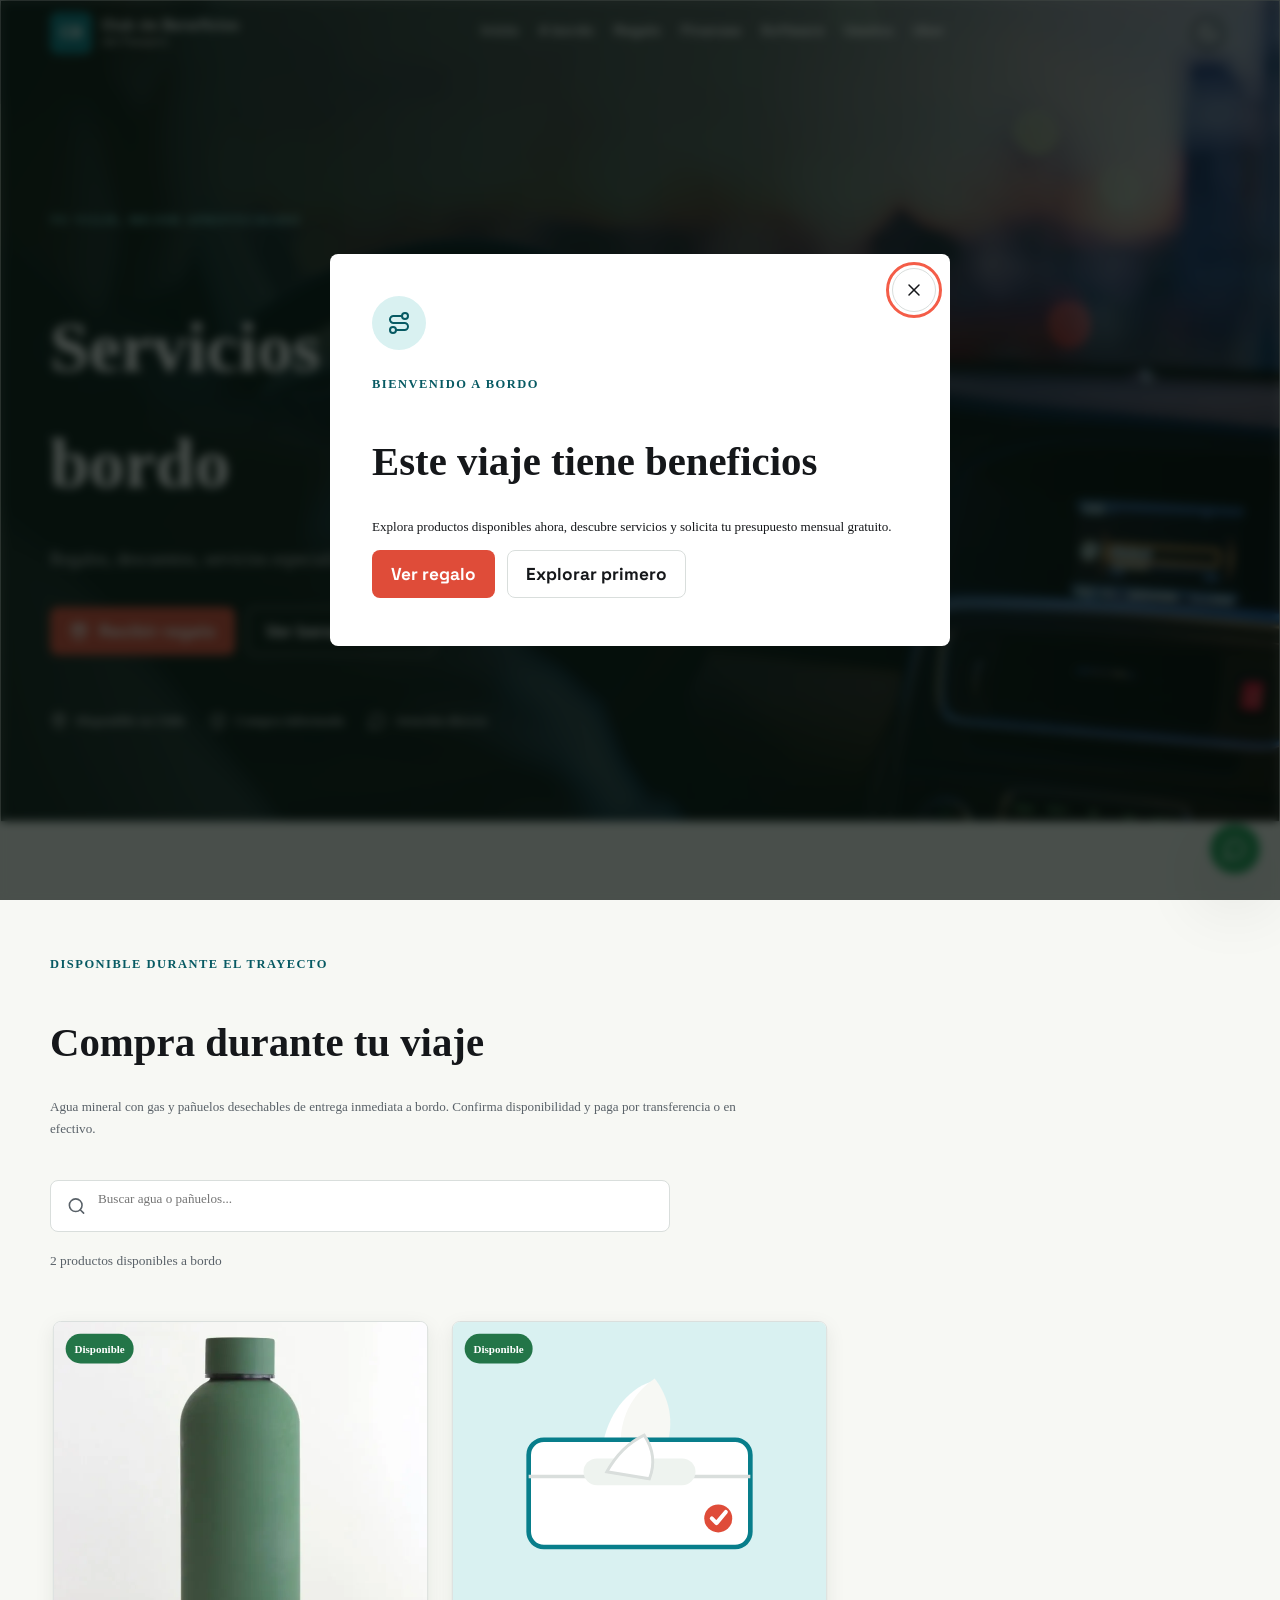
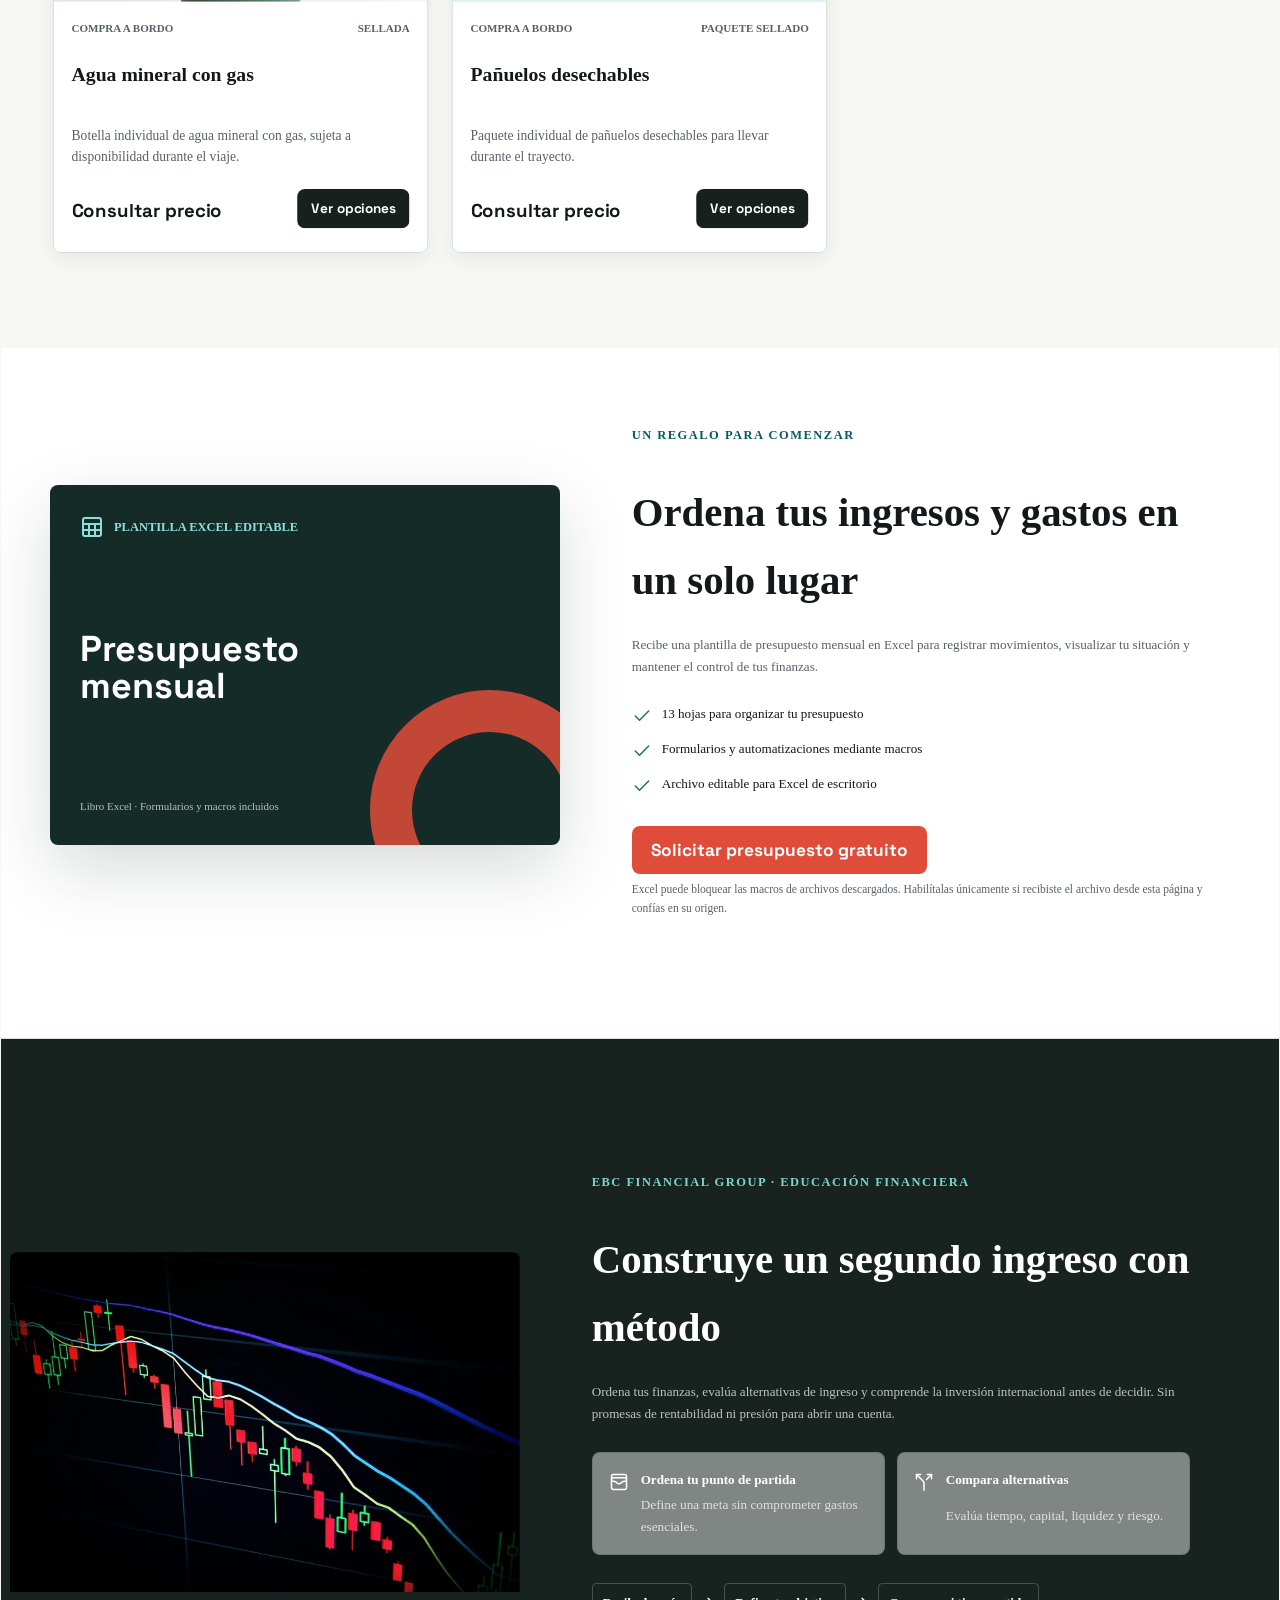
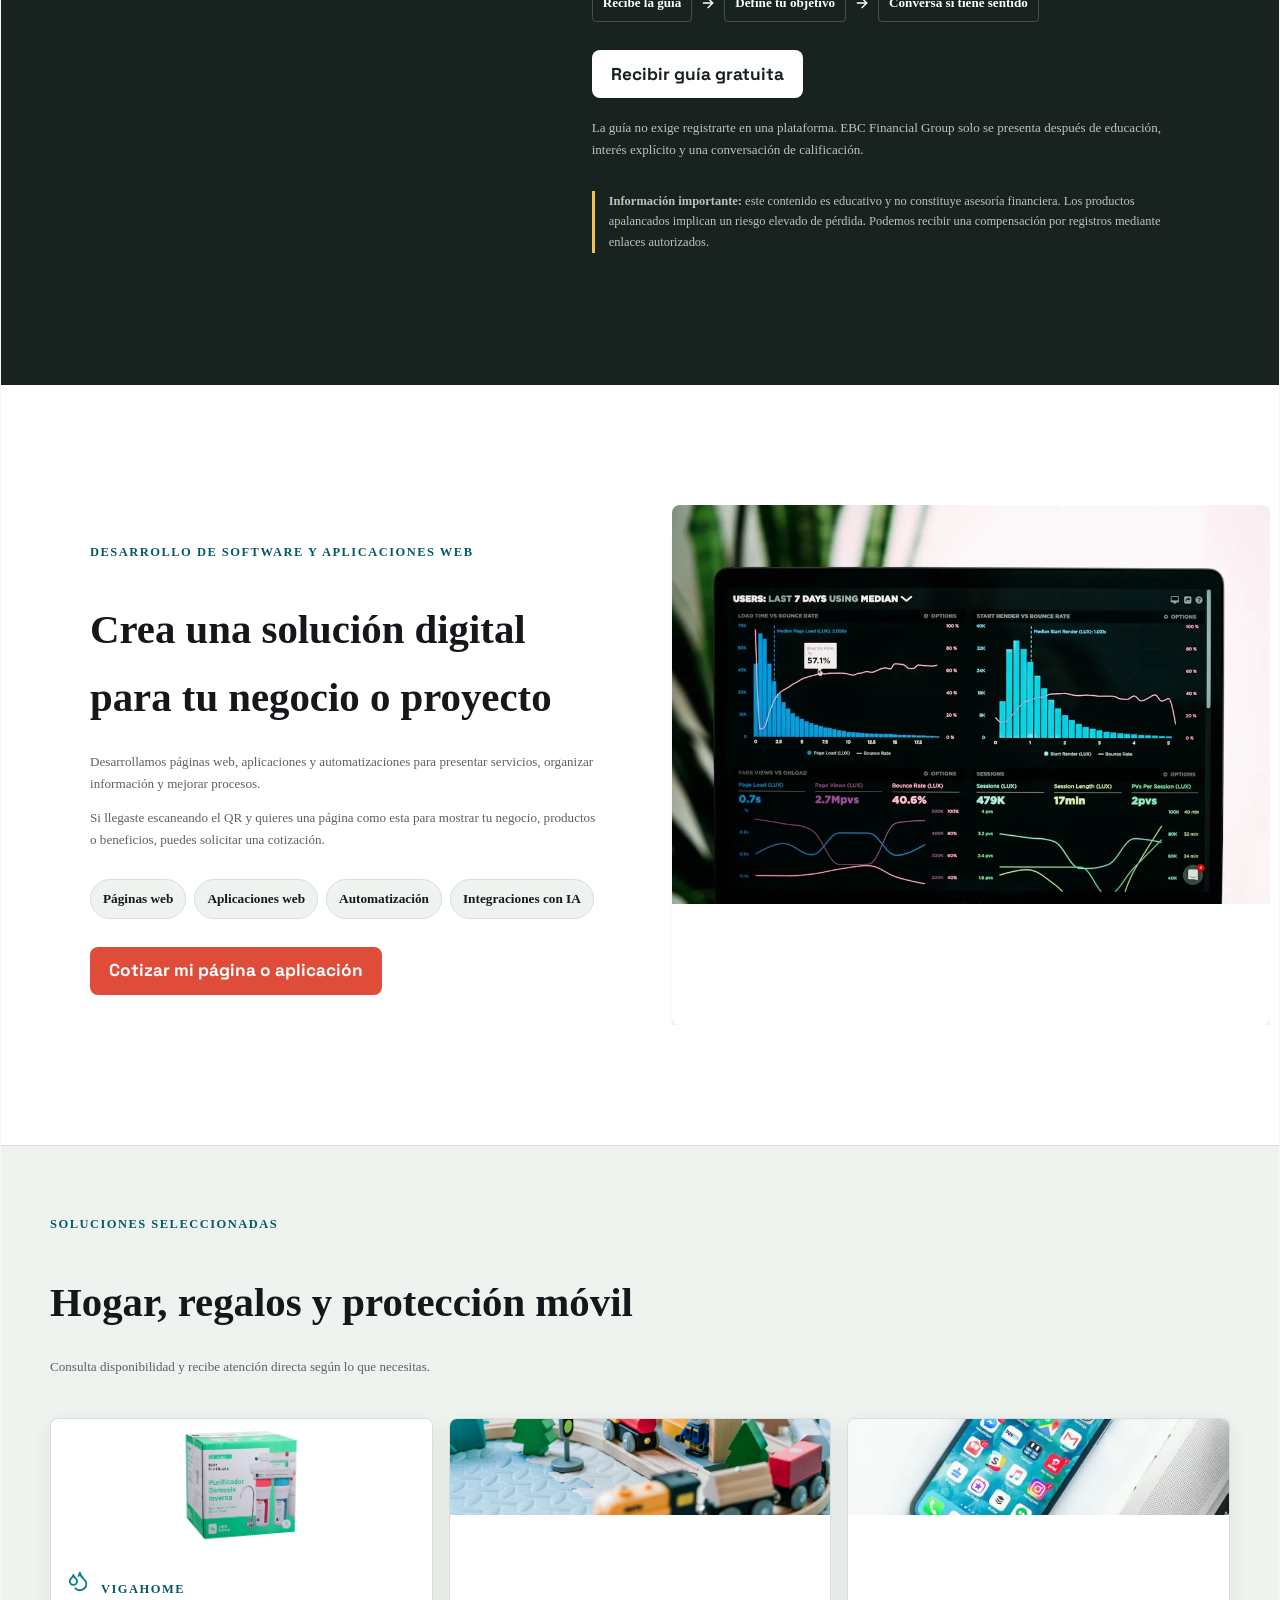
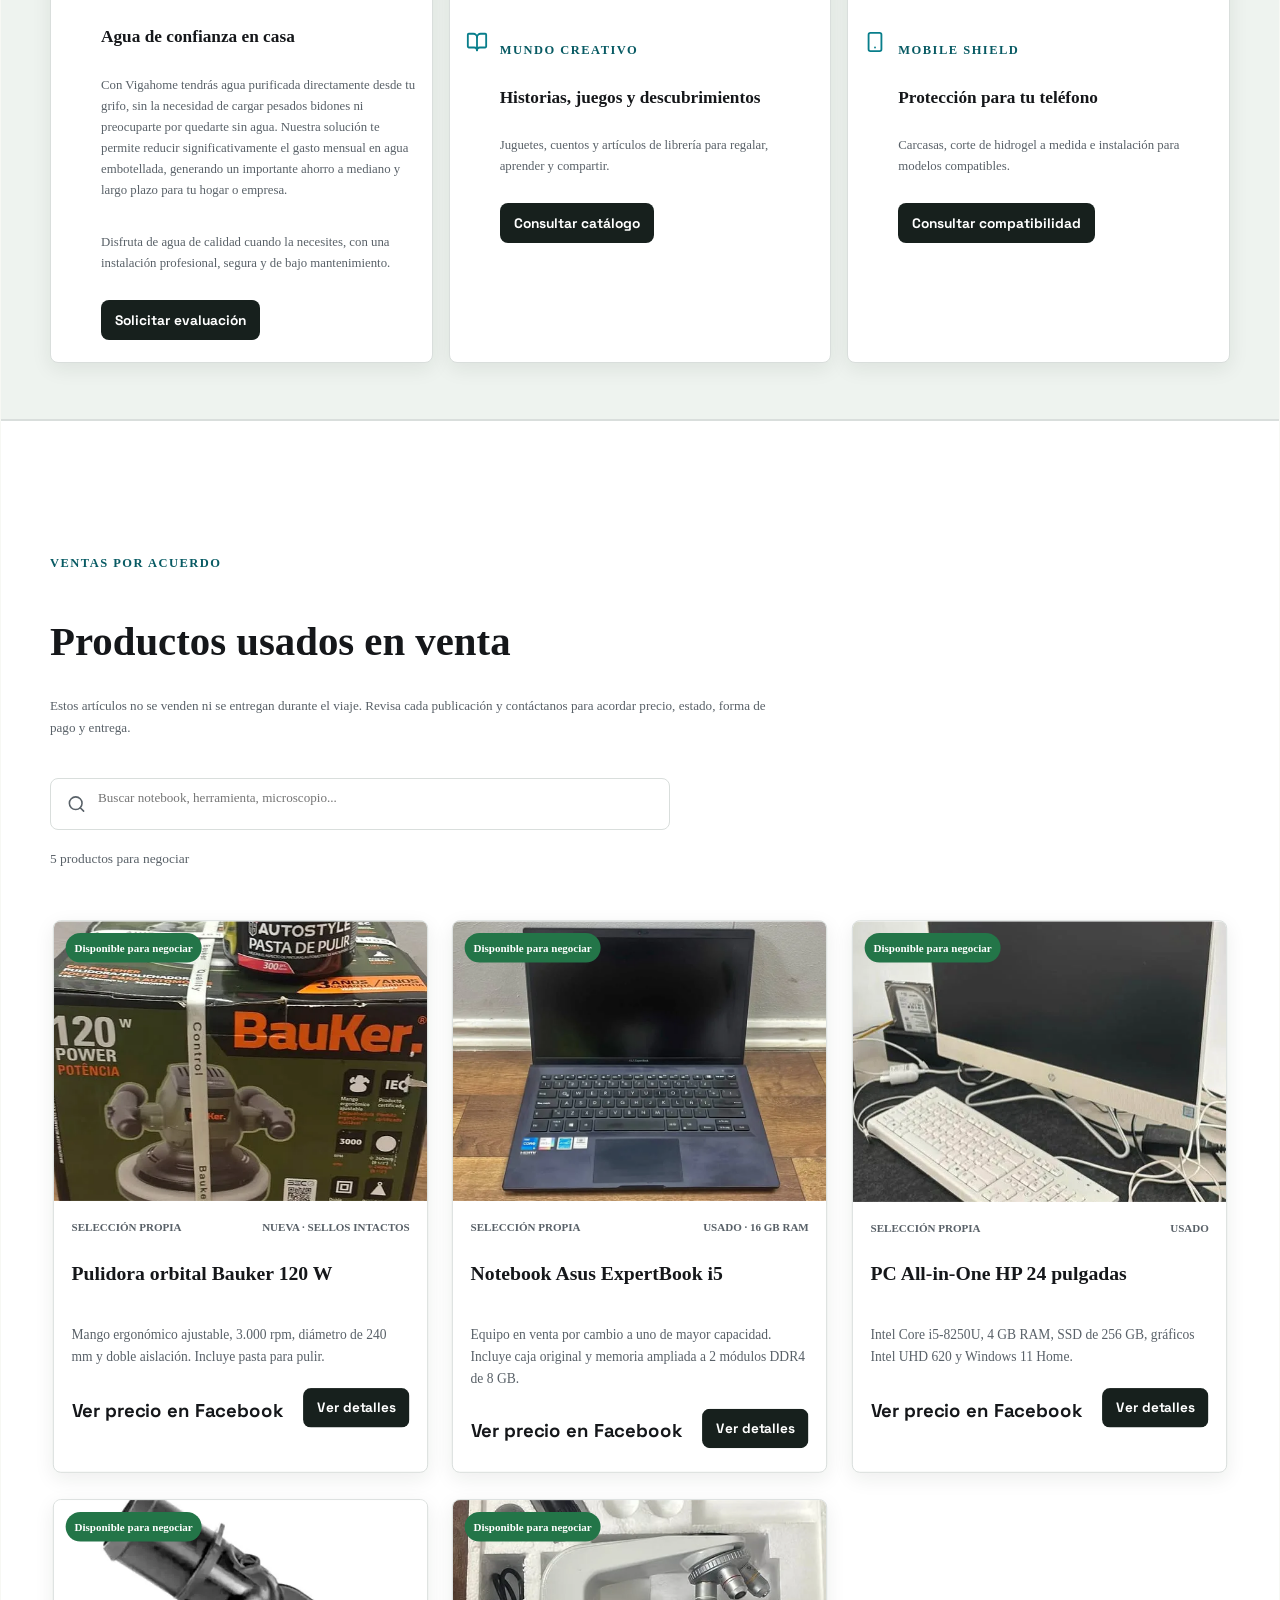
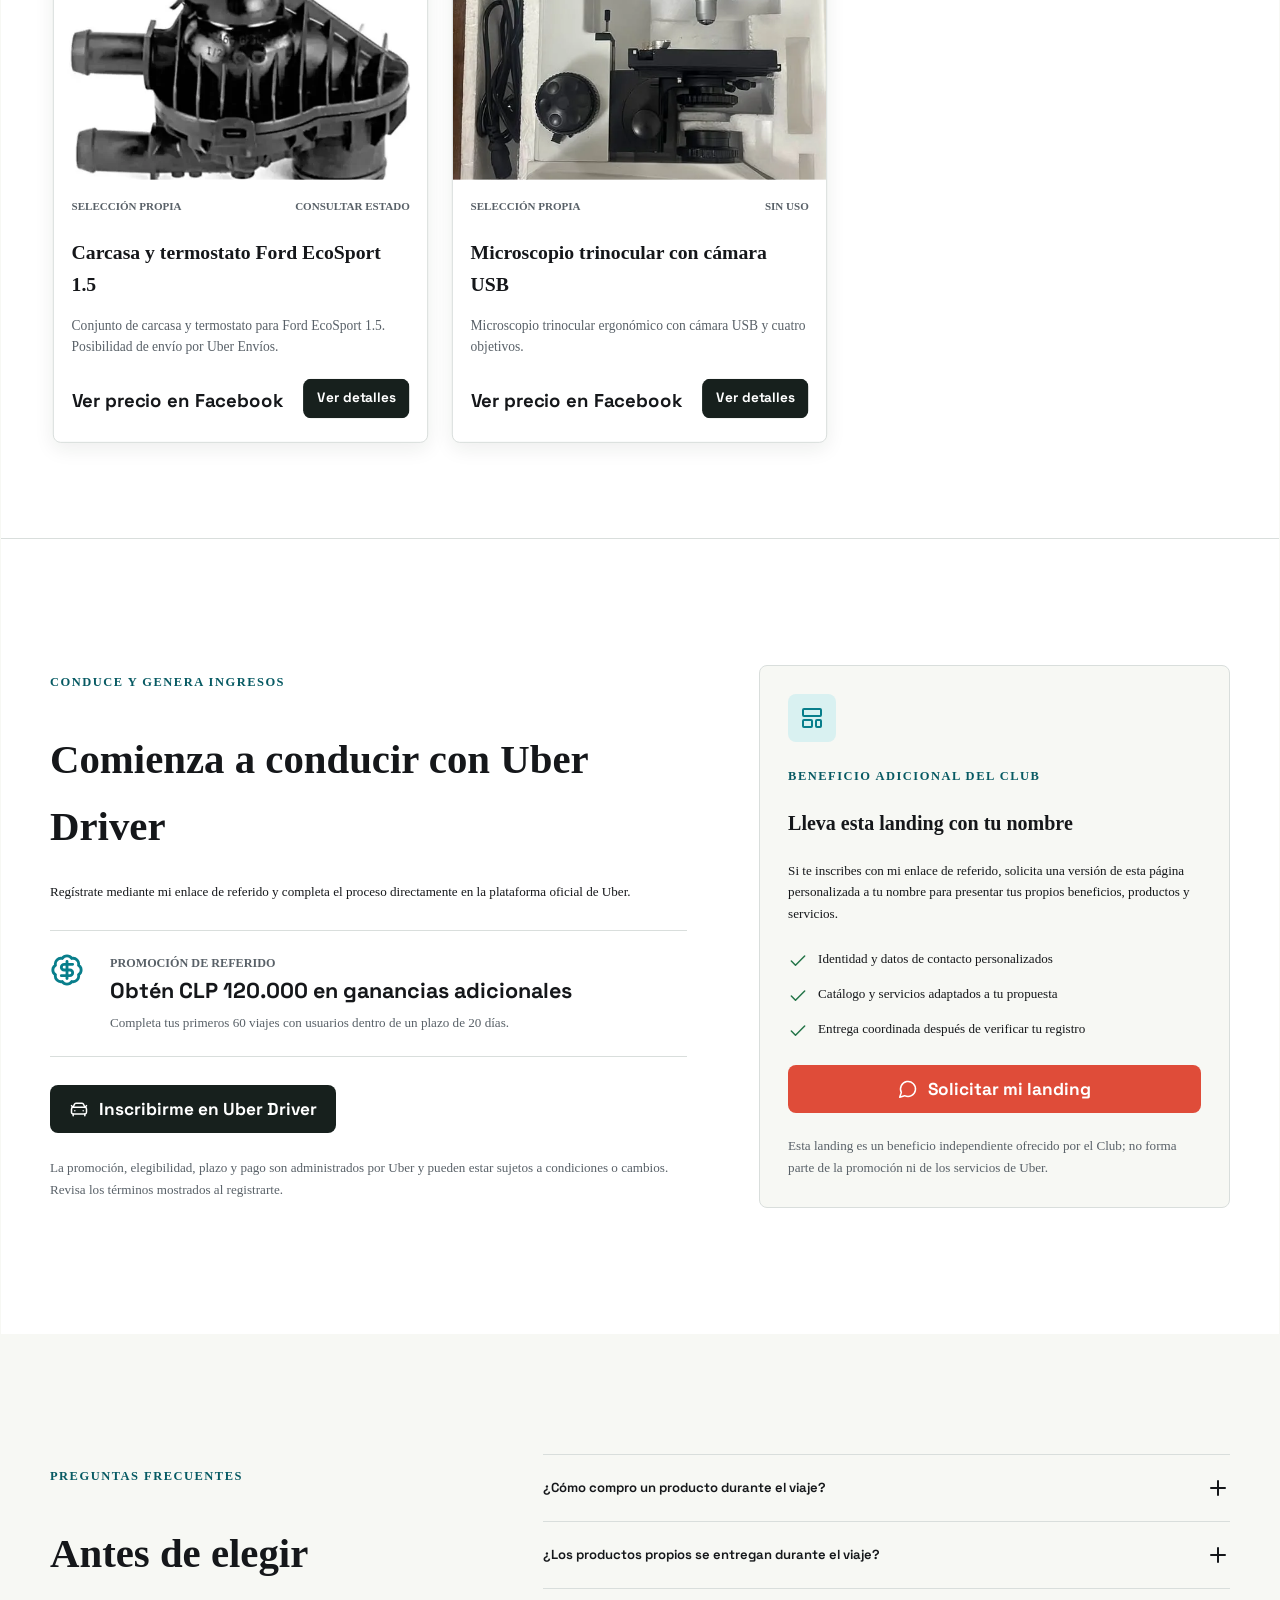
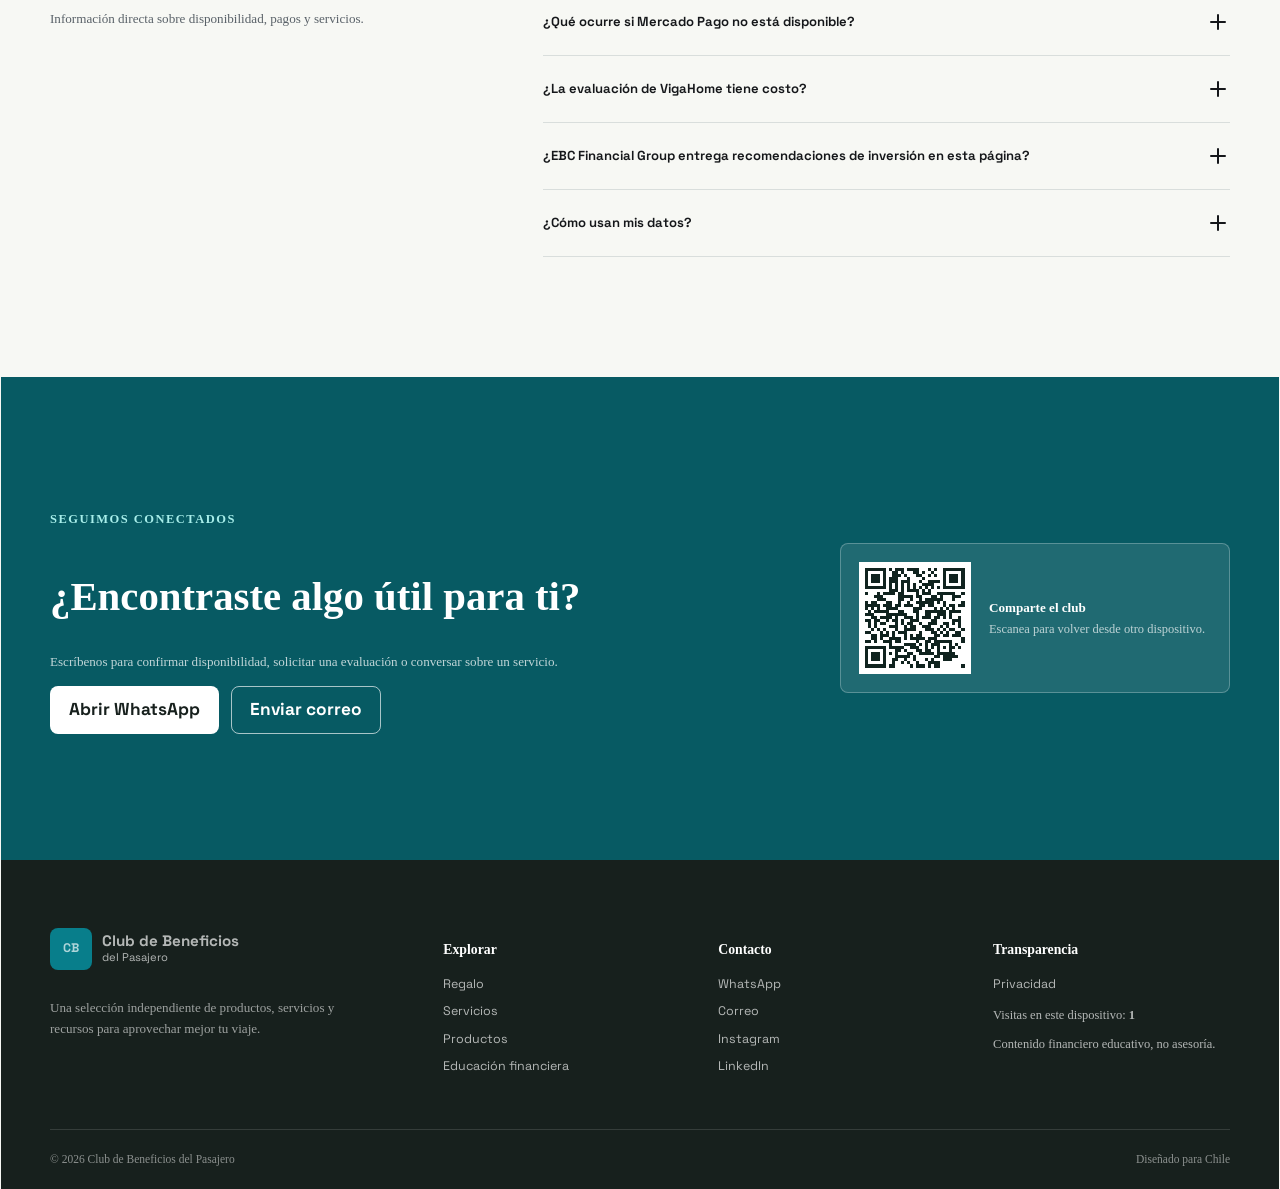
==== commit 437c0c93: "Update GitHub Pages URLs and SEO metadata" ====
--- a/index.html
+++ b/index.html
@@ -6,13 +6,13 @@
   <meta name="description" content="Regalos, compras a bordo y servicios especializados para pasajeros en Chile.">
   <meta name="theme-color" content="#087e8b">
   <meta name="robots" content="index, follow">
-  <link rel="canonical" href="https://TU-USUARIO.github.io/TU-REPOSITORIO/">
+  <link rel="canonical" href="https://xergio1625.github.io/club.beneficios-pasajero/">
   <meta property="og:type" content="website">
   <meta property="og:locale" content="es_CL">
   <meta property="og:title" content="Club de Beneficios del Pasajero">
   <meta property="og:description" content="Servicios para acompañar a bordo: regalos, compras rápidas y oportunidades seleccionadas.">
   <meta property="og:image" content="./assets/images/og-cover.webp">
-  <meta property="og:url" content="https://TU-USUARIO.github.io/TU-REPOSITORIO/">
+  <meta property="og:url" content="https://xergio1625.github.io/club.beneficios-pasajero/">
   <meta name="twitter:card" content="summary_large_image">
   <title>Club de Beneficios del Pasajero</title>
   <link rel="icon" href="./assets/icons/favicon.svg" type="image/svg+xml">
@@ -26,7 +26,7 @@
     "@context": "https://schema.org",
     "@type": "WebSite",
     "name": "Club de Beneficios del Pasajero",
-    "url": "https://TU-USUARIO.github.io/TU-REPOSITORIO/",
+    "url": "https://xergio1625.github.io/club.beneficios-pasajero/",
     "inLanguage": "es-CL",
     "description": "Plataforma de beneficios, productos y servicios para pasajeros."
   }
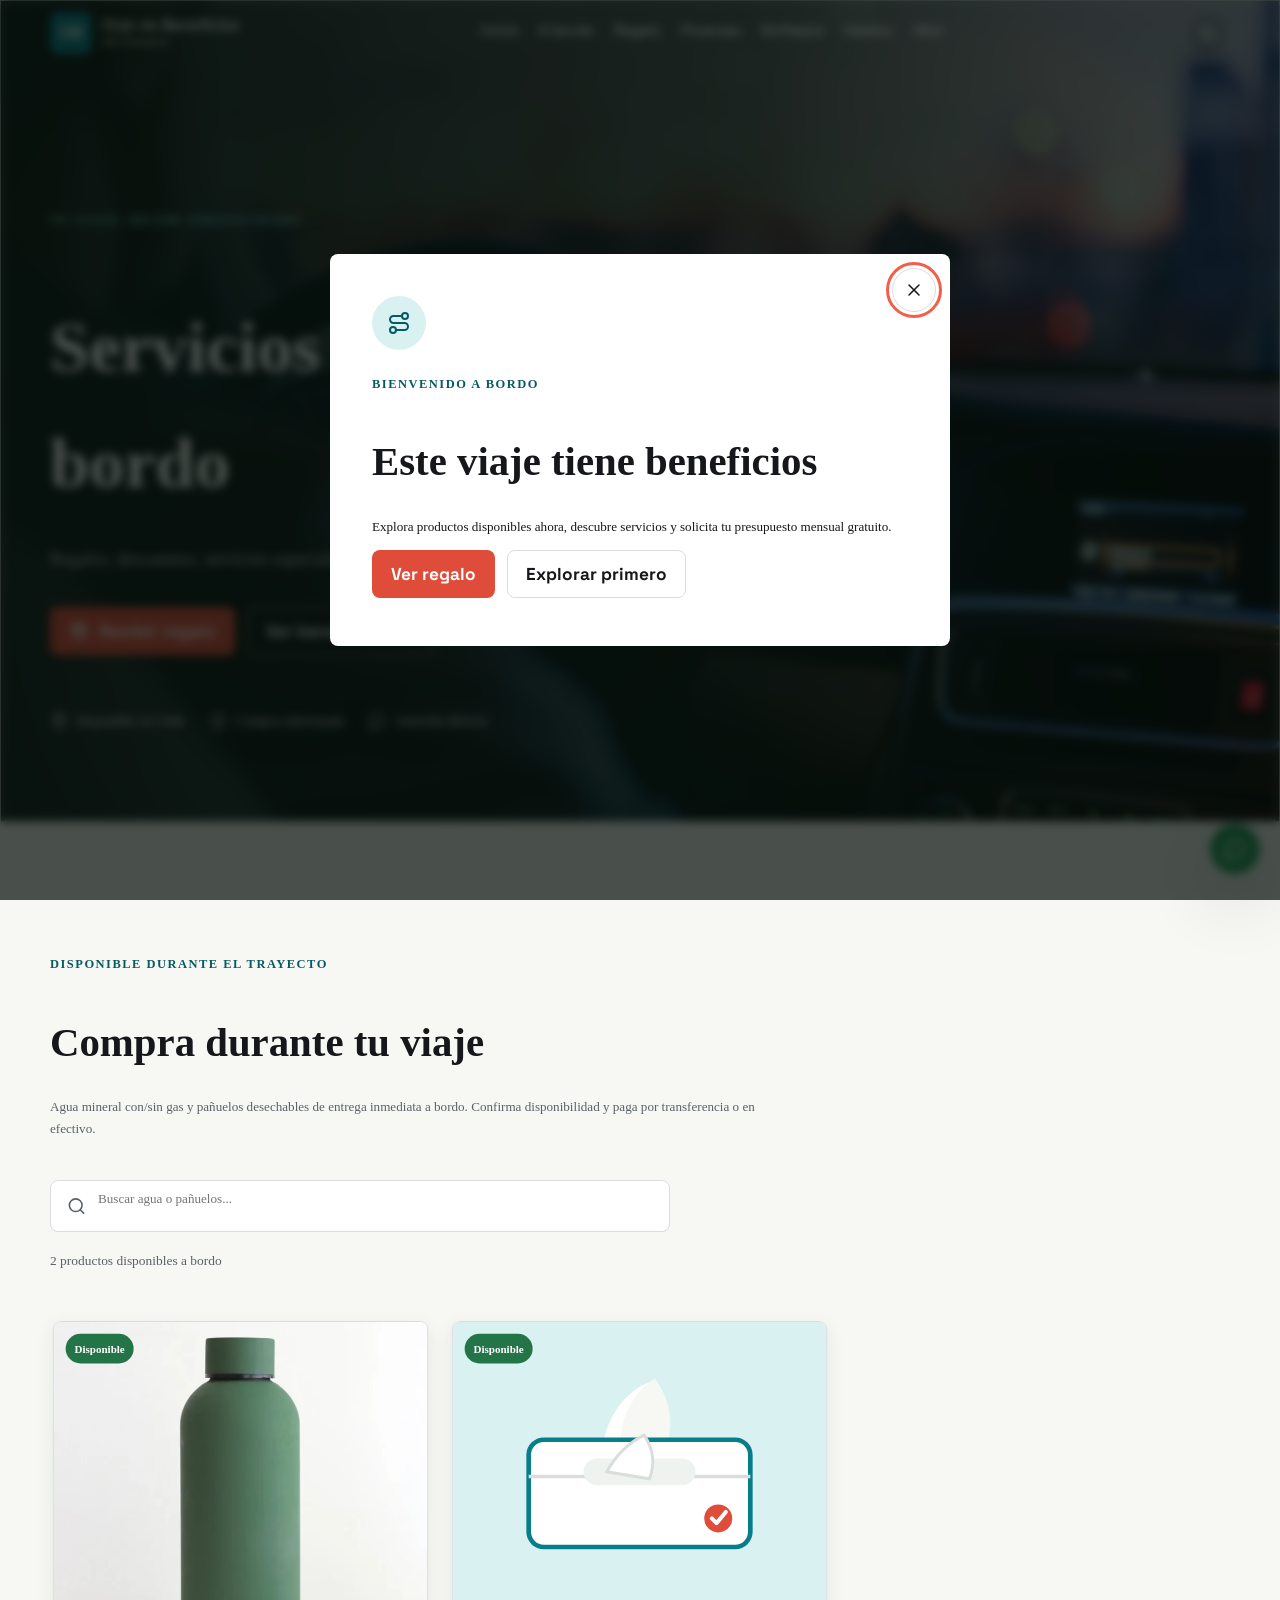
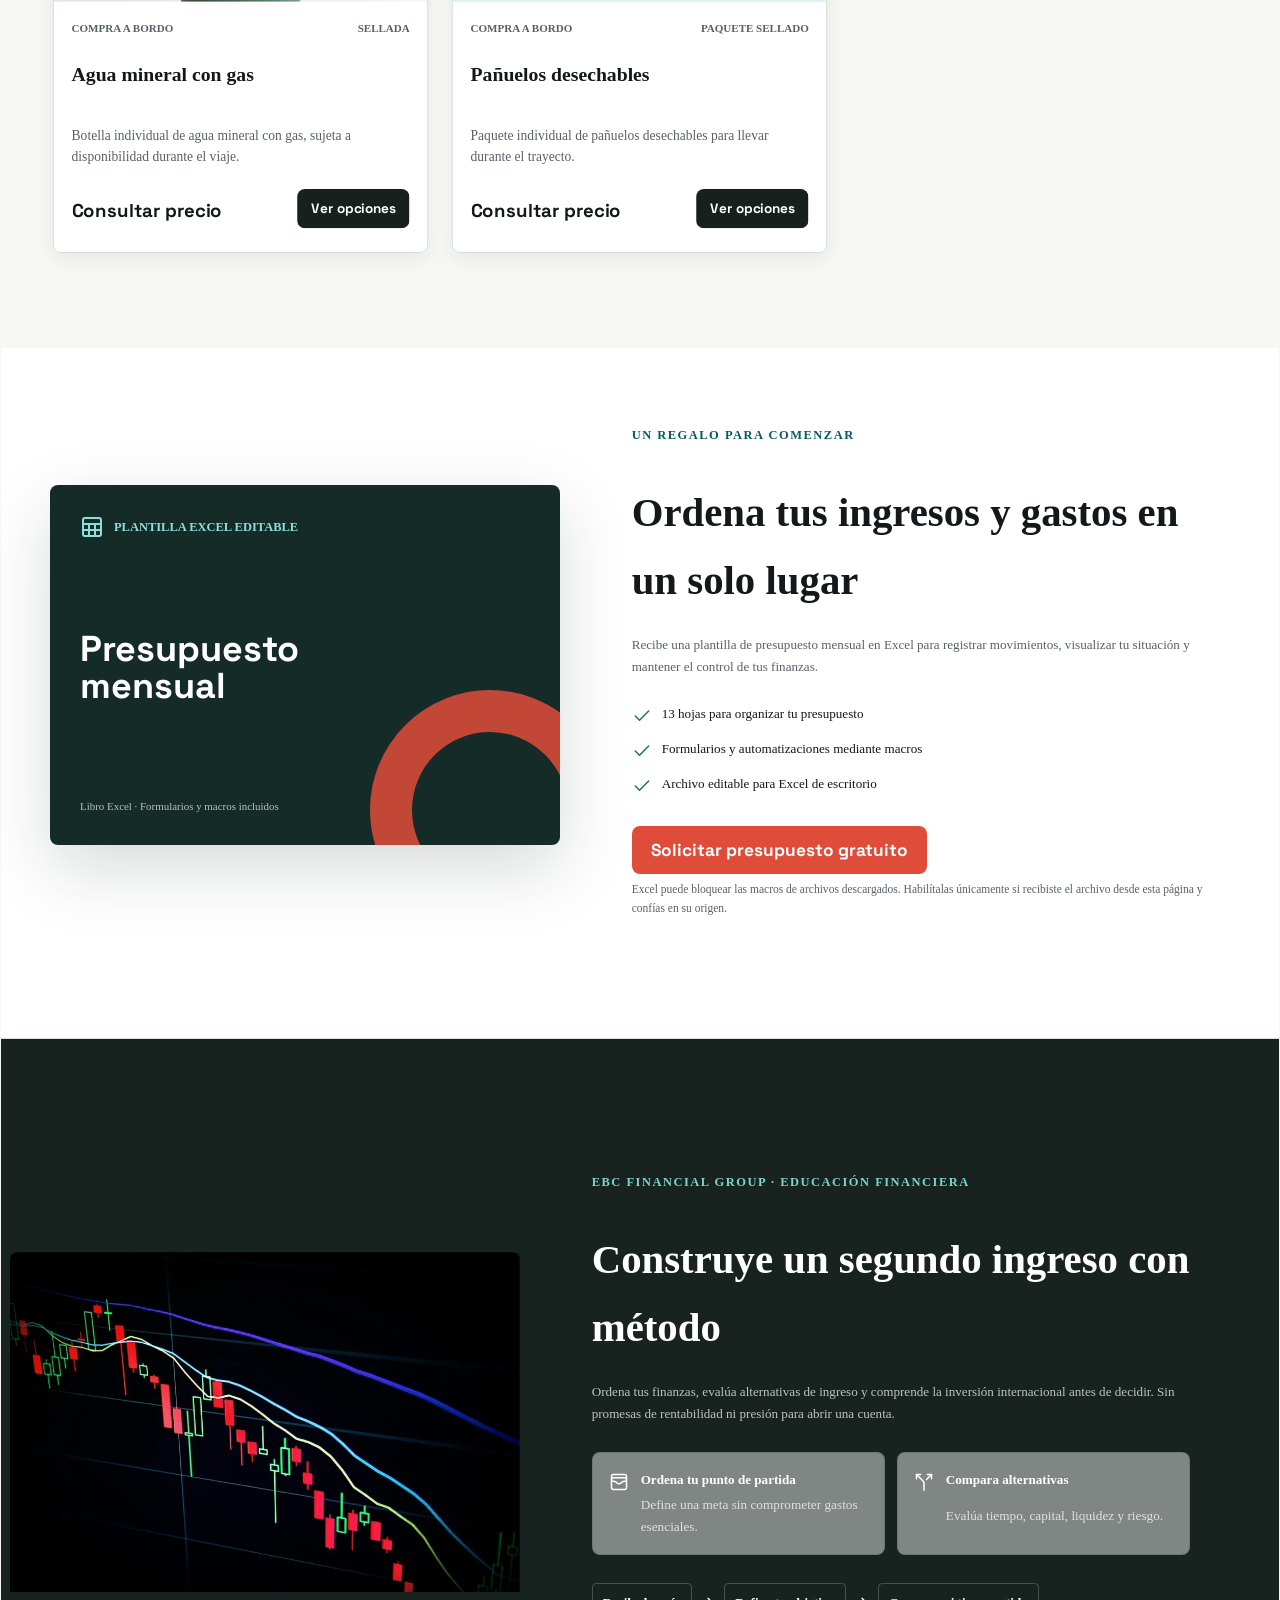
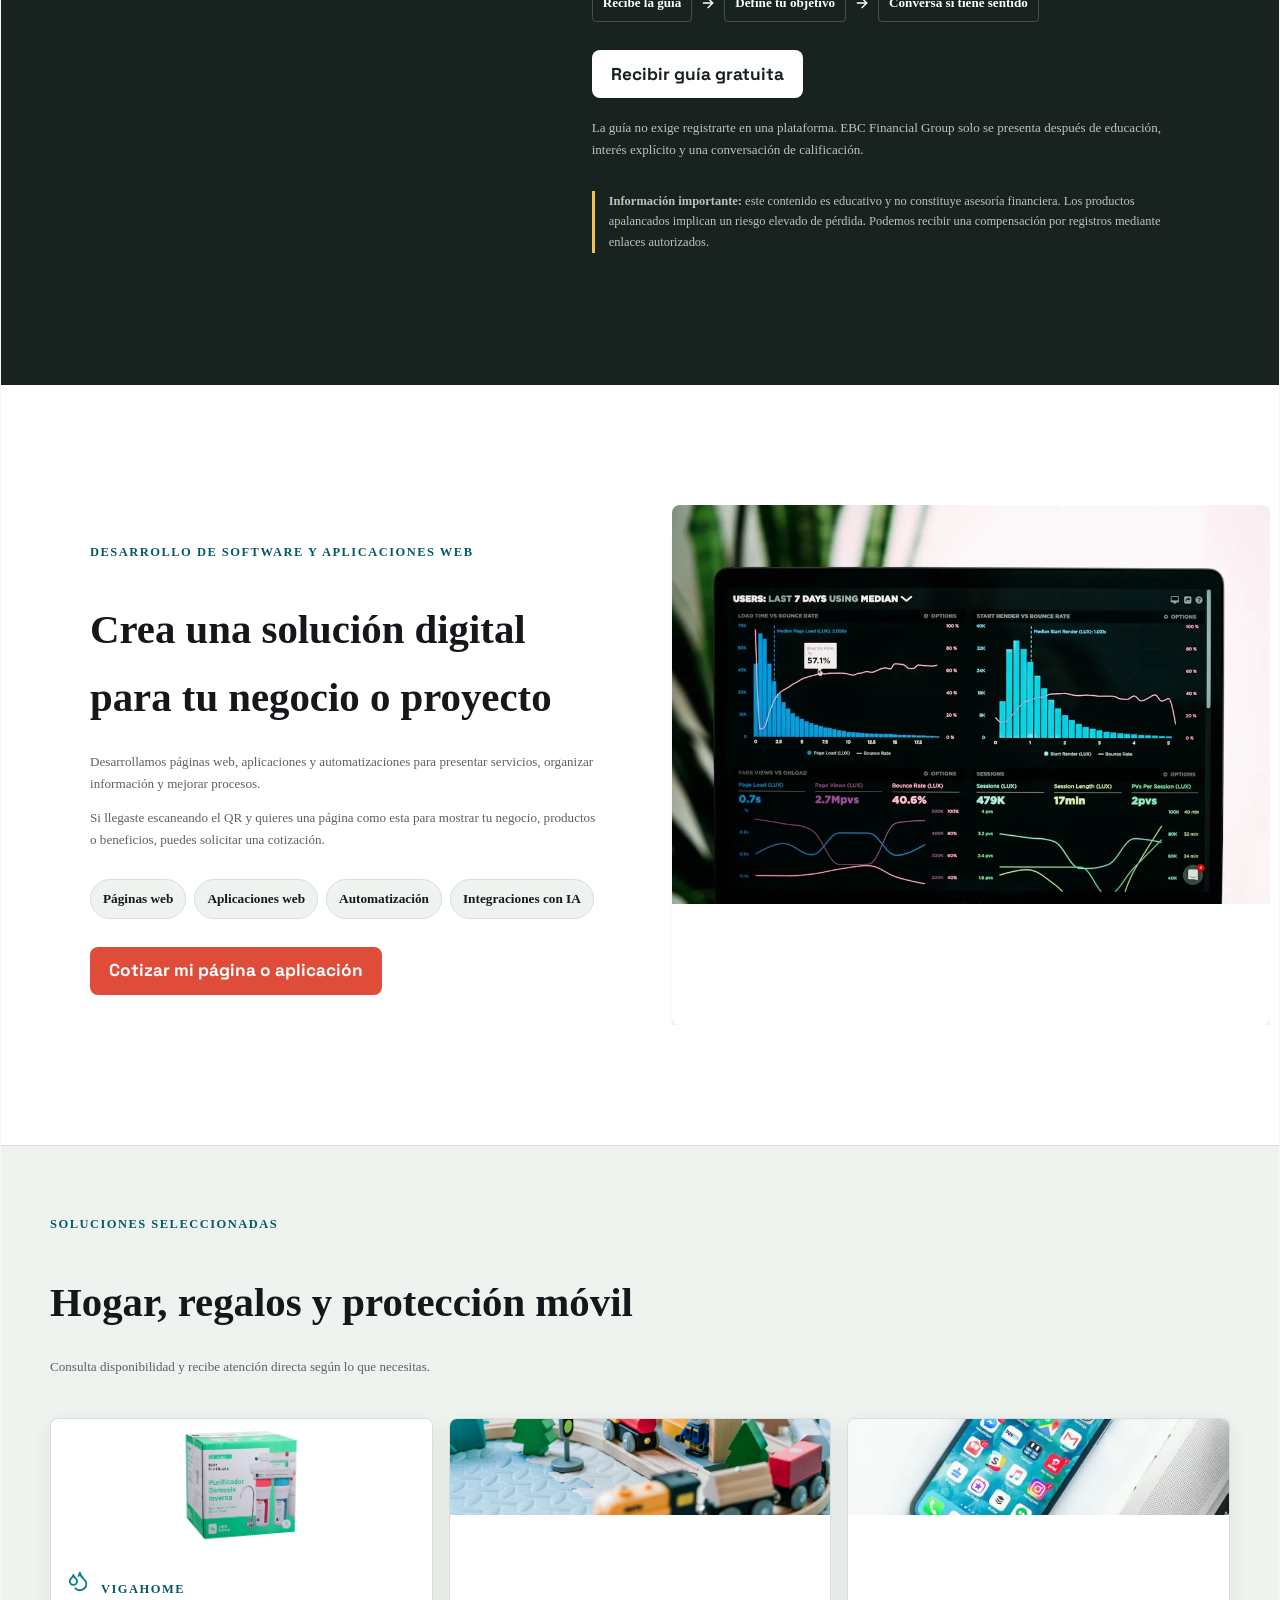
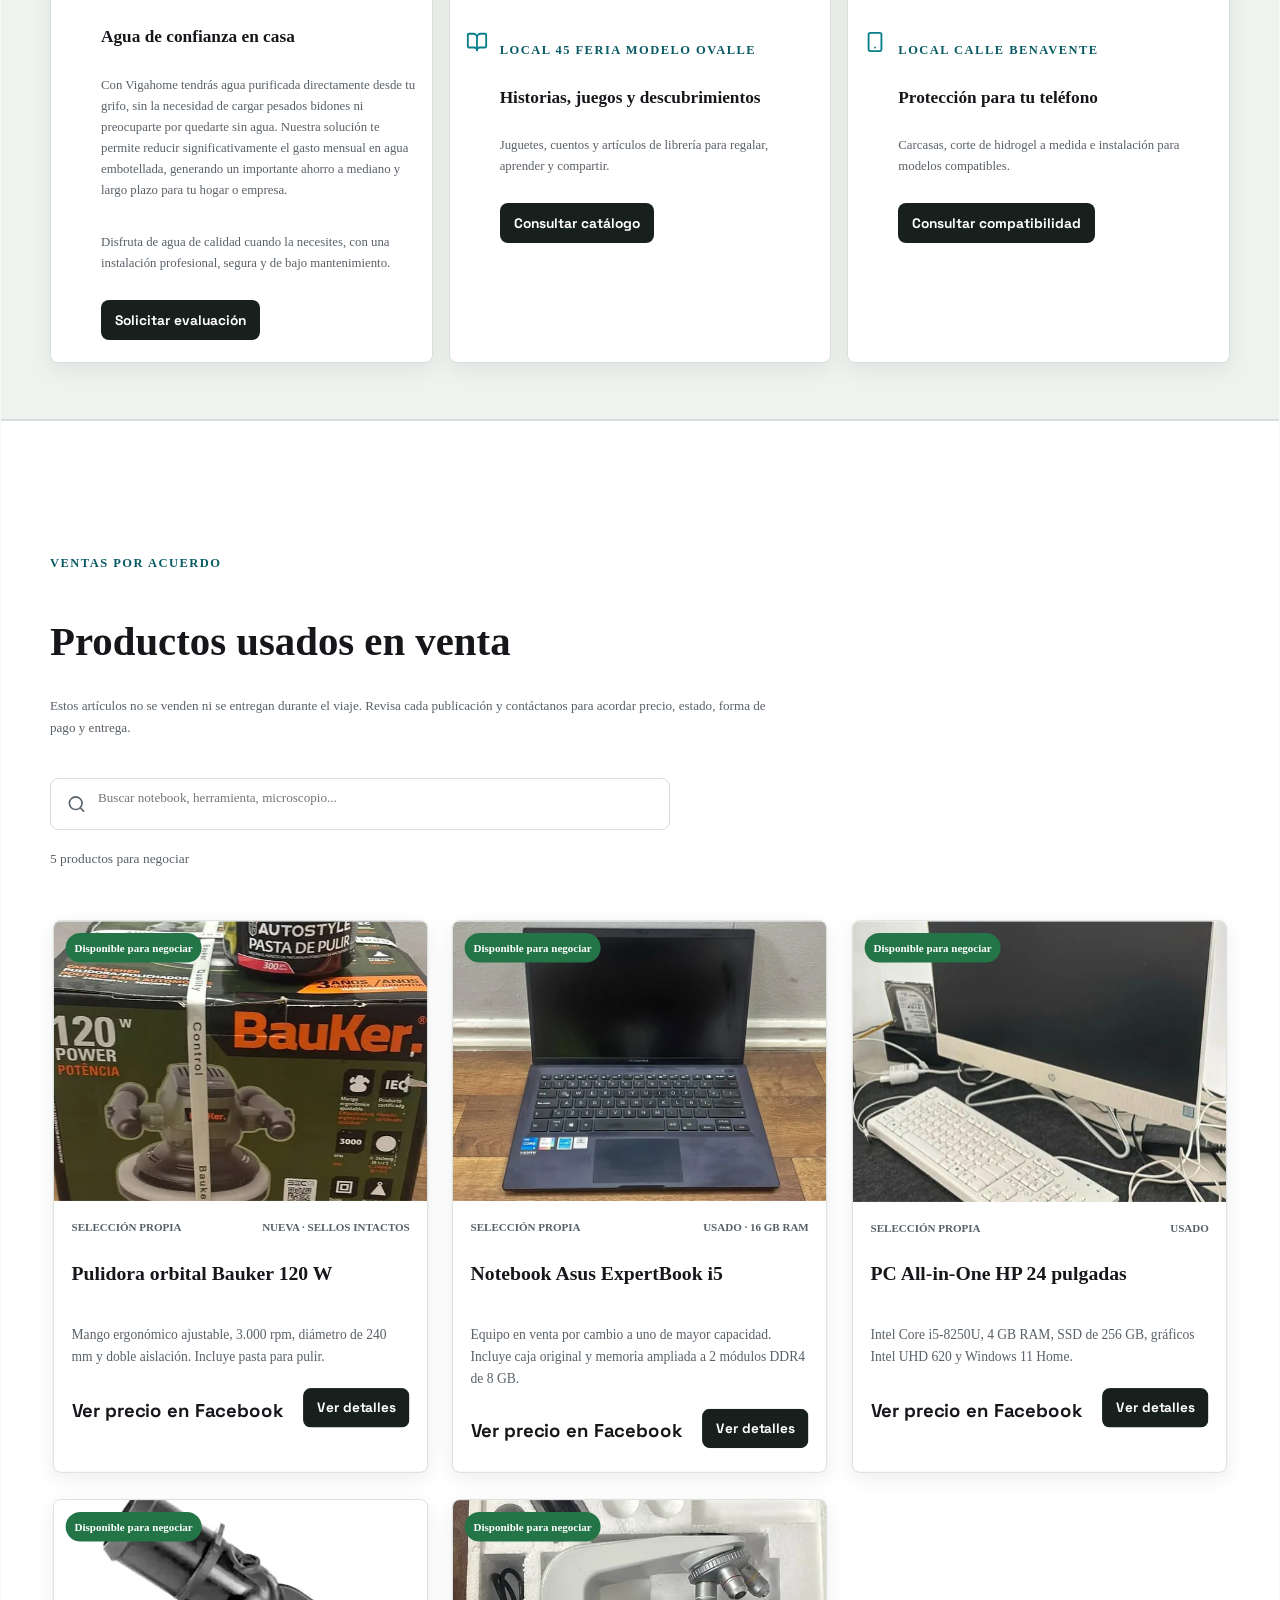
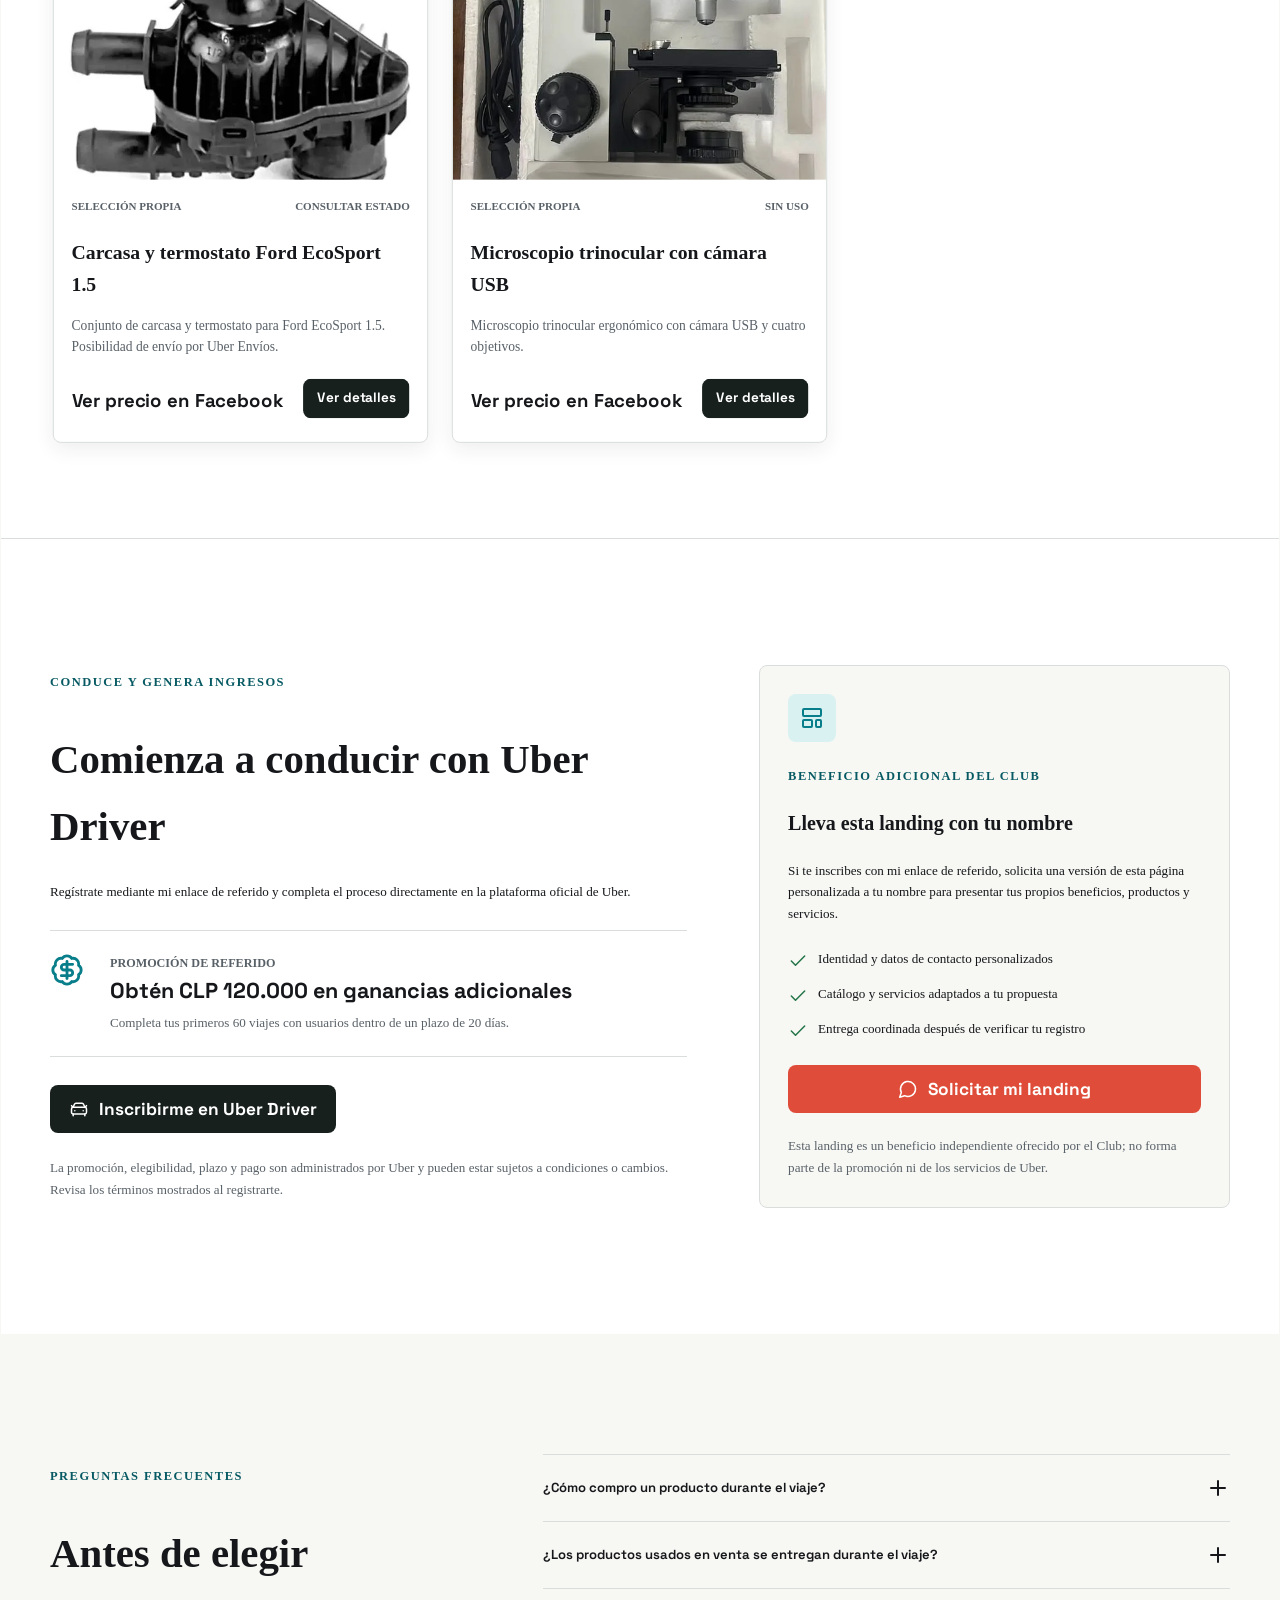
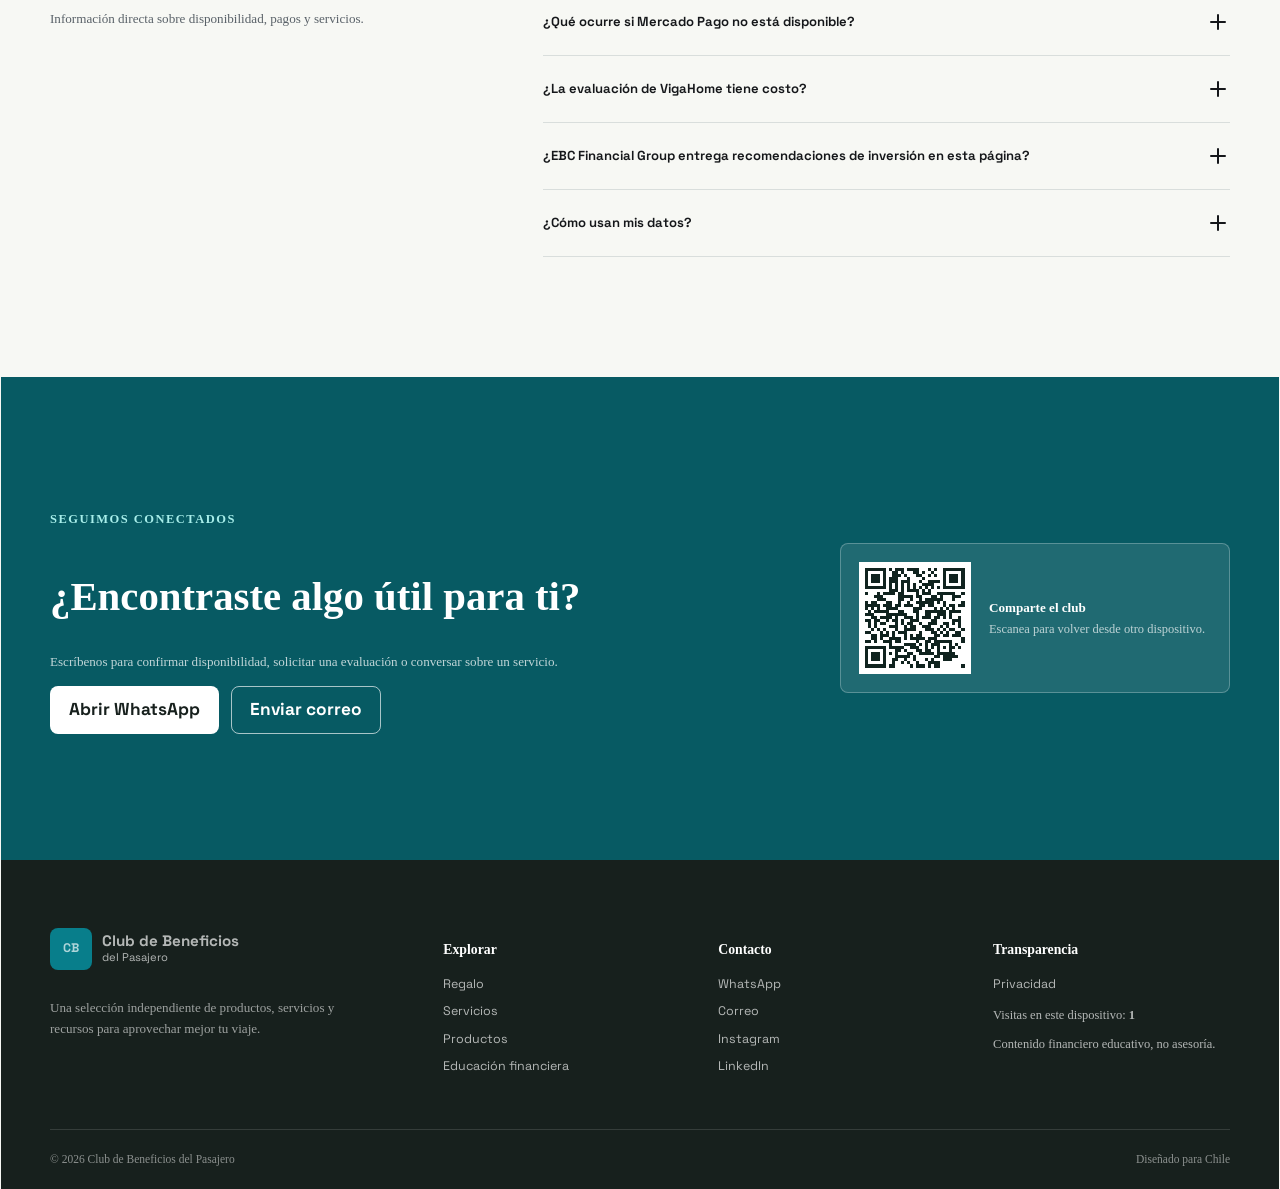
==== commit 1193ceb9: "Add flyer and update files" ====
--- a/index.html
+++ b/index.html
@@ -89,7 +89,7 @@
         <div class="section-heading reveal">
           <p class="eyebrow">Disponible durante el trayecto</p>
           <h2 id="onboard-title">Compra durante tu viaje</h2>
-          <p>Agua mineral con gas y pañuelos desechables de entrega inmediata a bordo. Confirma disponibilidad y paga por transferencia o en efectivo.</p>
+          <p>Agua mineral con/sin gas y pañuelos desechables de entrega inmediata a bordo. Confirma disponibilidad y paga por transferencia o en efectivo.</p>
         </div>
         <div class="catalog-tools catalog-tools-single reveal" role="search">
           <label class="search-field"><span class="sr-only">Buscar productos disponibles a bordo</span><i data-lucide="search" aria-hidden="true"></i><input type="search" data-catalog-search="onboard" placeholder="Buscar agua o pañuelos..." autocomplete="off"></label>
@@ -181,7 +181,7 @@
               <img src="./assets/images/service-creative.webp" width="800" height="650" loading="lazy" alt="Libros infantiles y juguetes educativos coloridos">
               <div class="compact-service-content">
                 <i data-lucide="book-open" aria-hidden="true"></i>
-                <p class="eyebrow">Mundo Creativo</p>
+                <p class="eyebrow">Local 45 Feria Modelo Ovalle</p>
                 <h3>Historias, juegos y descubrimientos</h3>
                 <p>Juguetes, cuentos y artículos de librería para regalar, aprender y compartir.</p>
                 <a class="button button-small button-dark" data-whatsapp="mundo-creativo" href="#contacto">Consultar catálogo</a>
@@ -191,7 +191,7 @@
               <img src="./assets/images/service-mobile.webp" width="800" height="650" loading="lazy" alt="Teléfono móvil protegido con carcasa transparente">
               <div class="compact-service-content">
                 <i data-lucide="smartphone" aria-hidden="true"></i>
-                <p class="eyebrow">Mobile Shield</p>
+                <p class="eyebrow">Local Calle Benavente</p>
                 <h3>Protección para tu teléfono</h3>
                 <p>Carcasas, corte de hidrogel a medida e instalación para modelos compatibles.</p>
                 <a class="button button-small button-dark" data-whatsapp="mobile-shield" href="#contacto">Consultar compatibilidad</a>
@@ -256,7 +256,7 @@
         <div class="section-heading reveal"><p class="eyebrow">Preguntas frecuentes</p><h2 id="faq-title">Antes de elegir</h2><p>Información directa sobre disponibilidad, pagos y servicios.</p></div>
         <div class="faq-list reveal">
           <details><summary>¿Cómo compro un producto durante el viaje?<i data-lucide="plus"></i></summary><p>Confirma disponibilidad con el conductor, elige un método habilitado y presenta el comprobante cuando corresponda.</p></details>
-          <details><summary>¿Los productos propios se entregan durante el viaje?<i data-lucide="plus"></i></summary><p>No. Las ventas por acuerdo son independientes de la compra a bordo. El precio, estado, pago y entrega se negocian previamente por Facebook o WhatsApp.</p></details>
+          <details><summary>¿Los productos usados en venta se entregan durante el viaje?<i data-lucide="plus"></i></summary><p>No. Las ventas por acuerdo son independientes de la compra a bordo. El precio, estado, pago y entrega se negocian previamente por Facebook o WhatsApp.</p></details>
           <details><summary>¿Qué ocurre si Mercado Pago no está disponible?<i data-lucide="plus"></i></summary><p>Puedes solicitar los datos de transferencia por WhatsApp o pagar en efectivo si esa opción aparece en el producto.</p></details>
           <details><summary>¿La evaluación de VigaHome tiene costo?<i data-lucide="plus"></i></summary><p>La disponibilidad, cobertura y posibles costos se confirman directamente antes de agendar.</p></details>
           <details><summary>¿EBC Financial Group entrega recomendaciones de inversión en esta página?<i data-lucide="plus"></i></summary><p>No. El contenido es educativo general. No damos señales, promesas de rentabilidad ni recomendaciones personalizadas.</p></details>
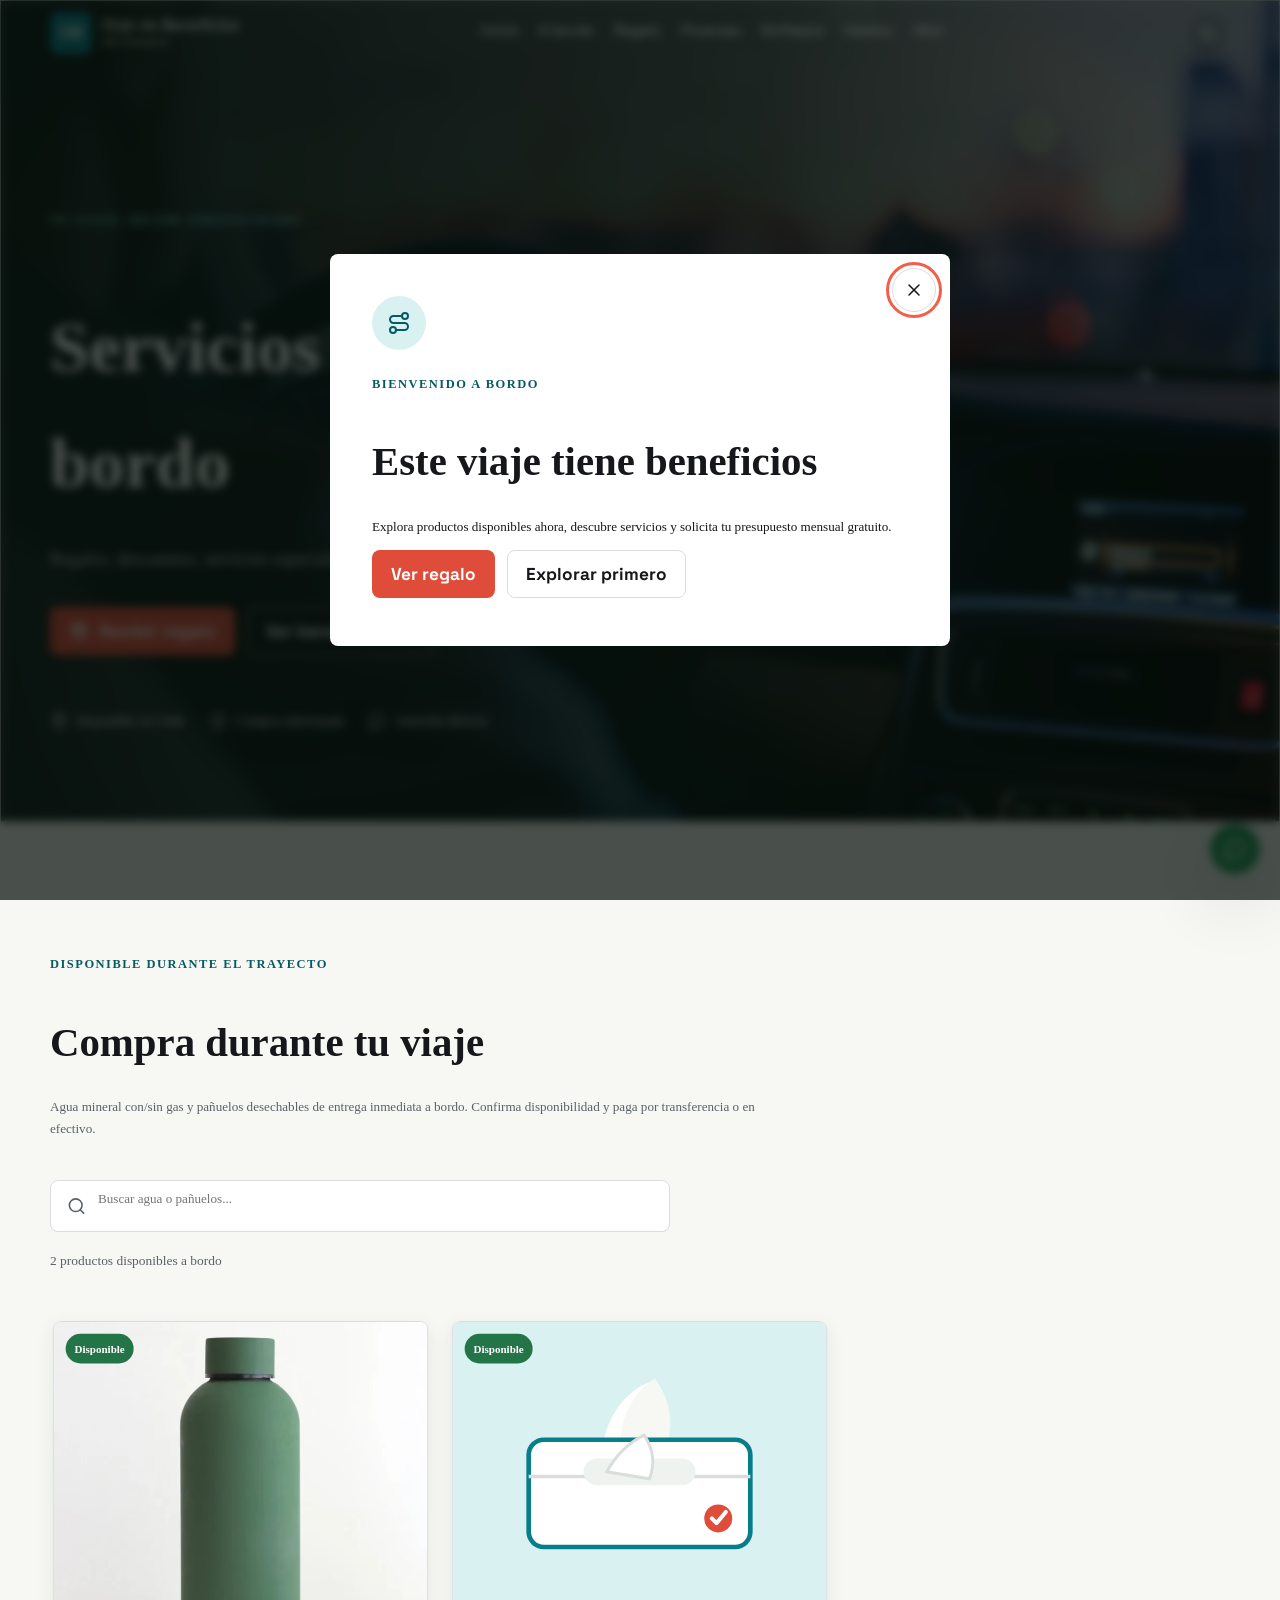
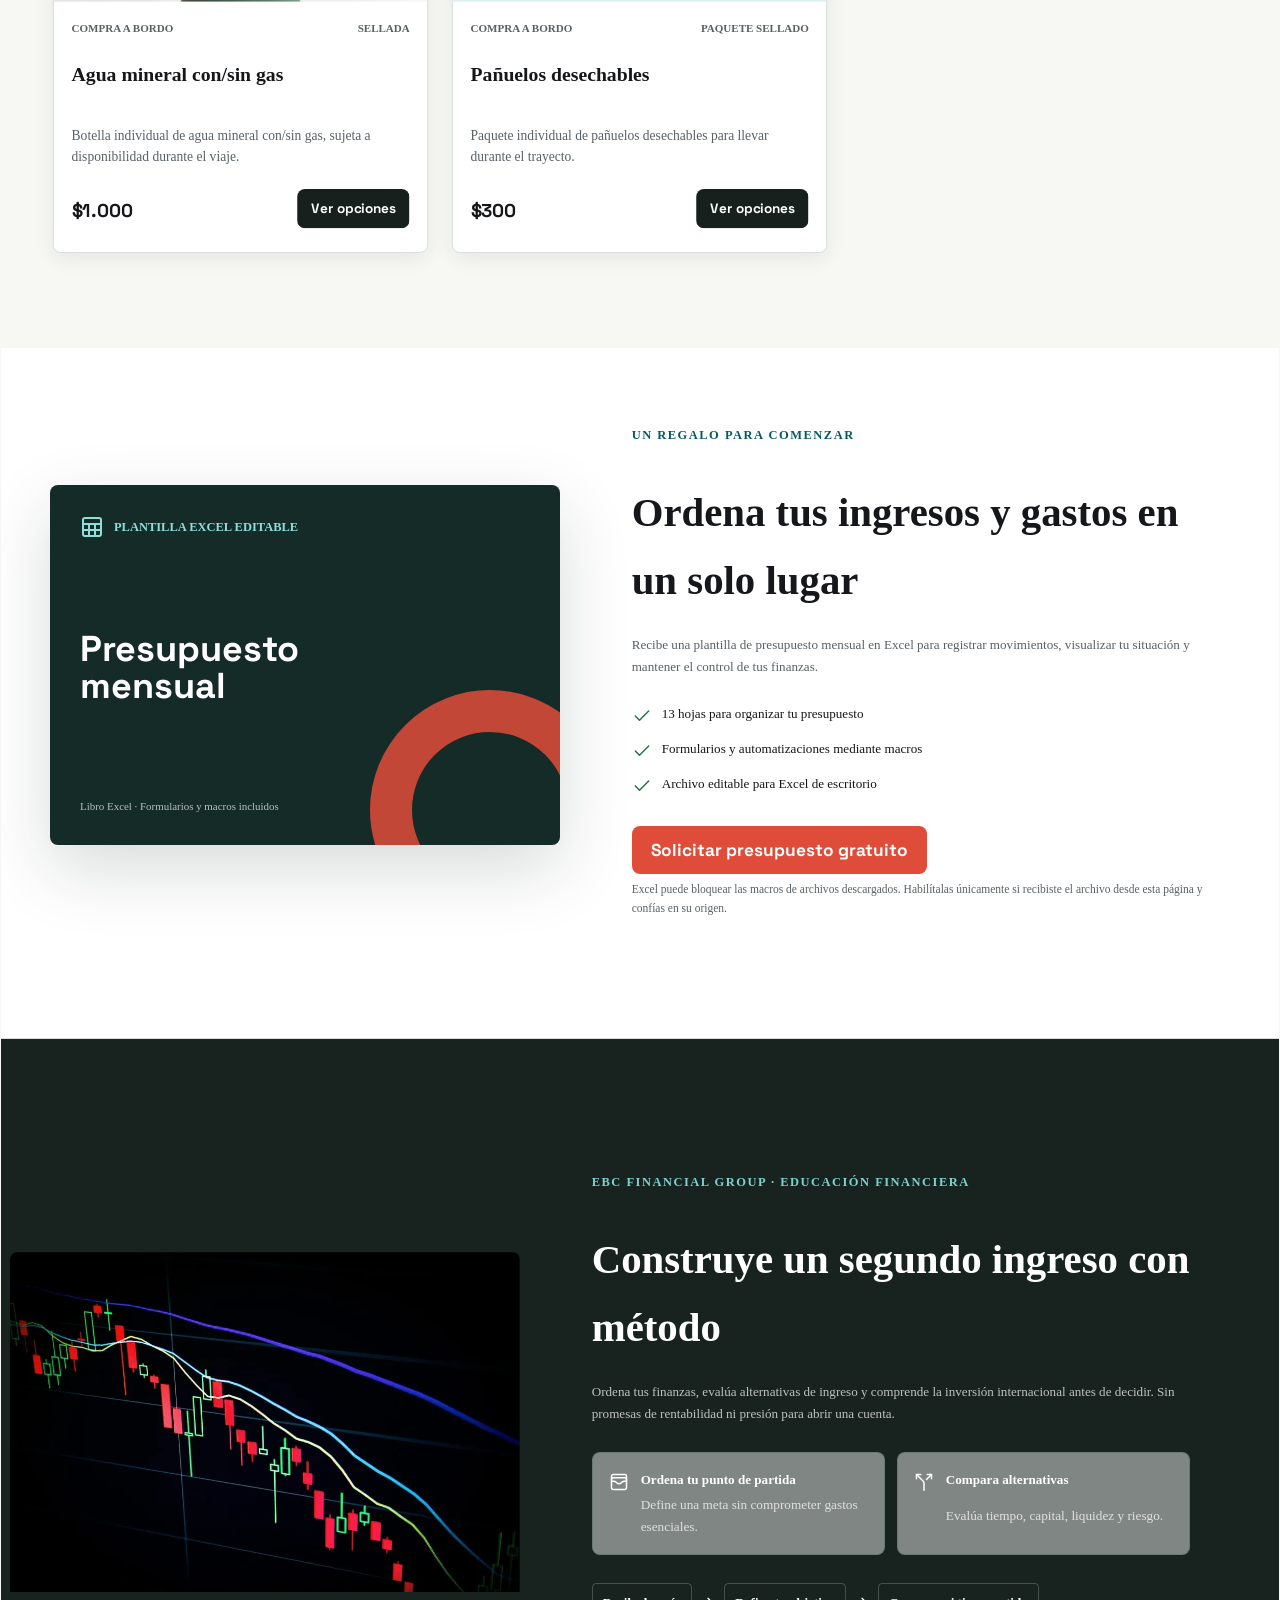
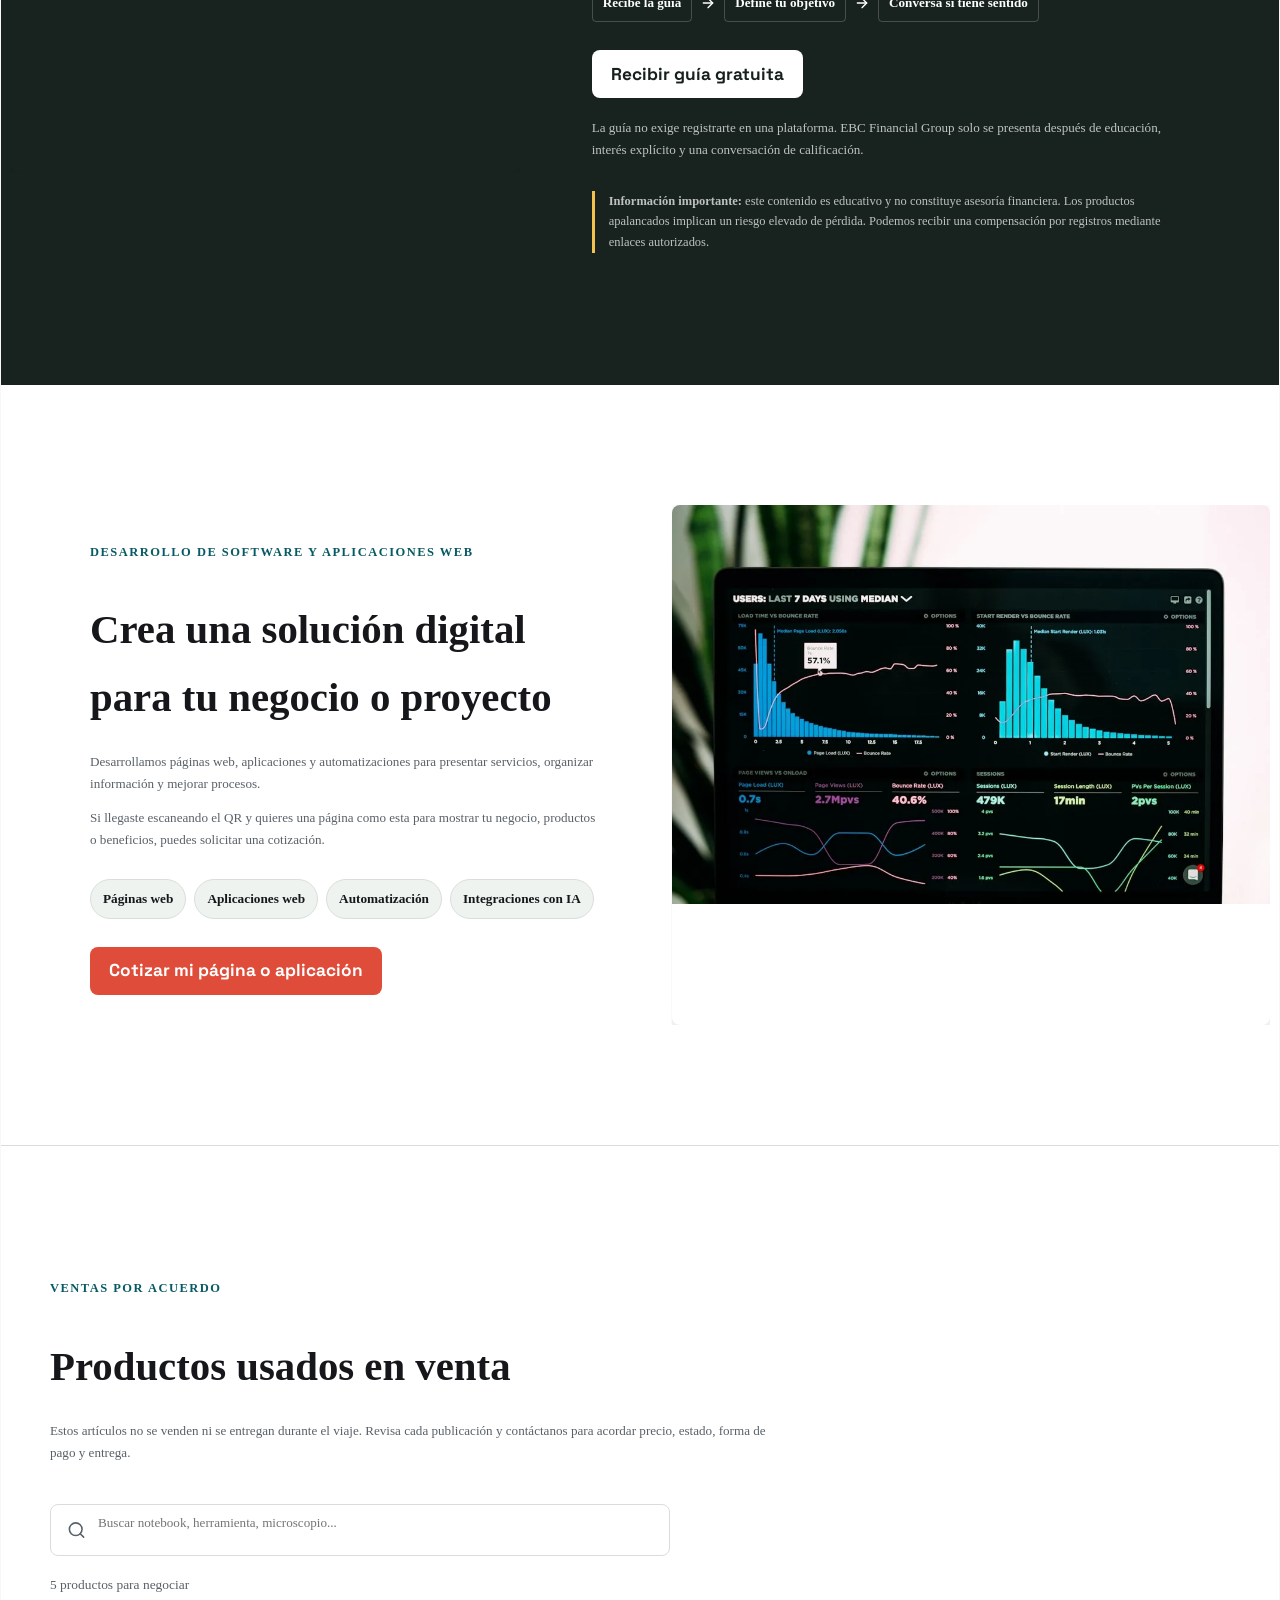
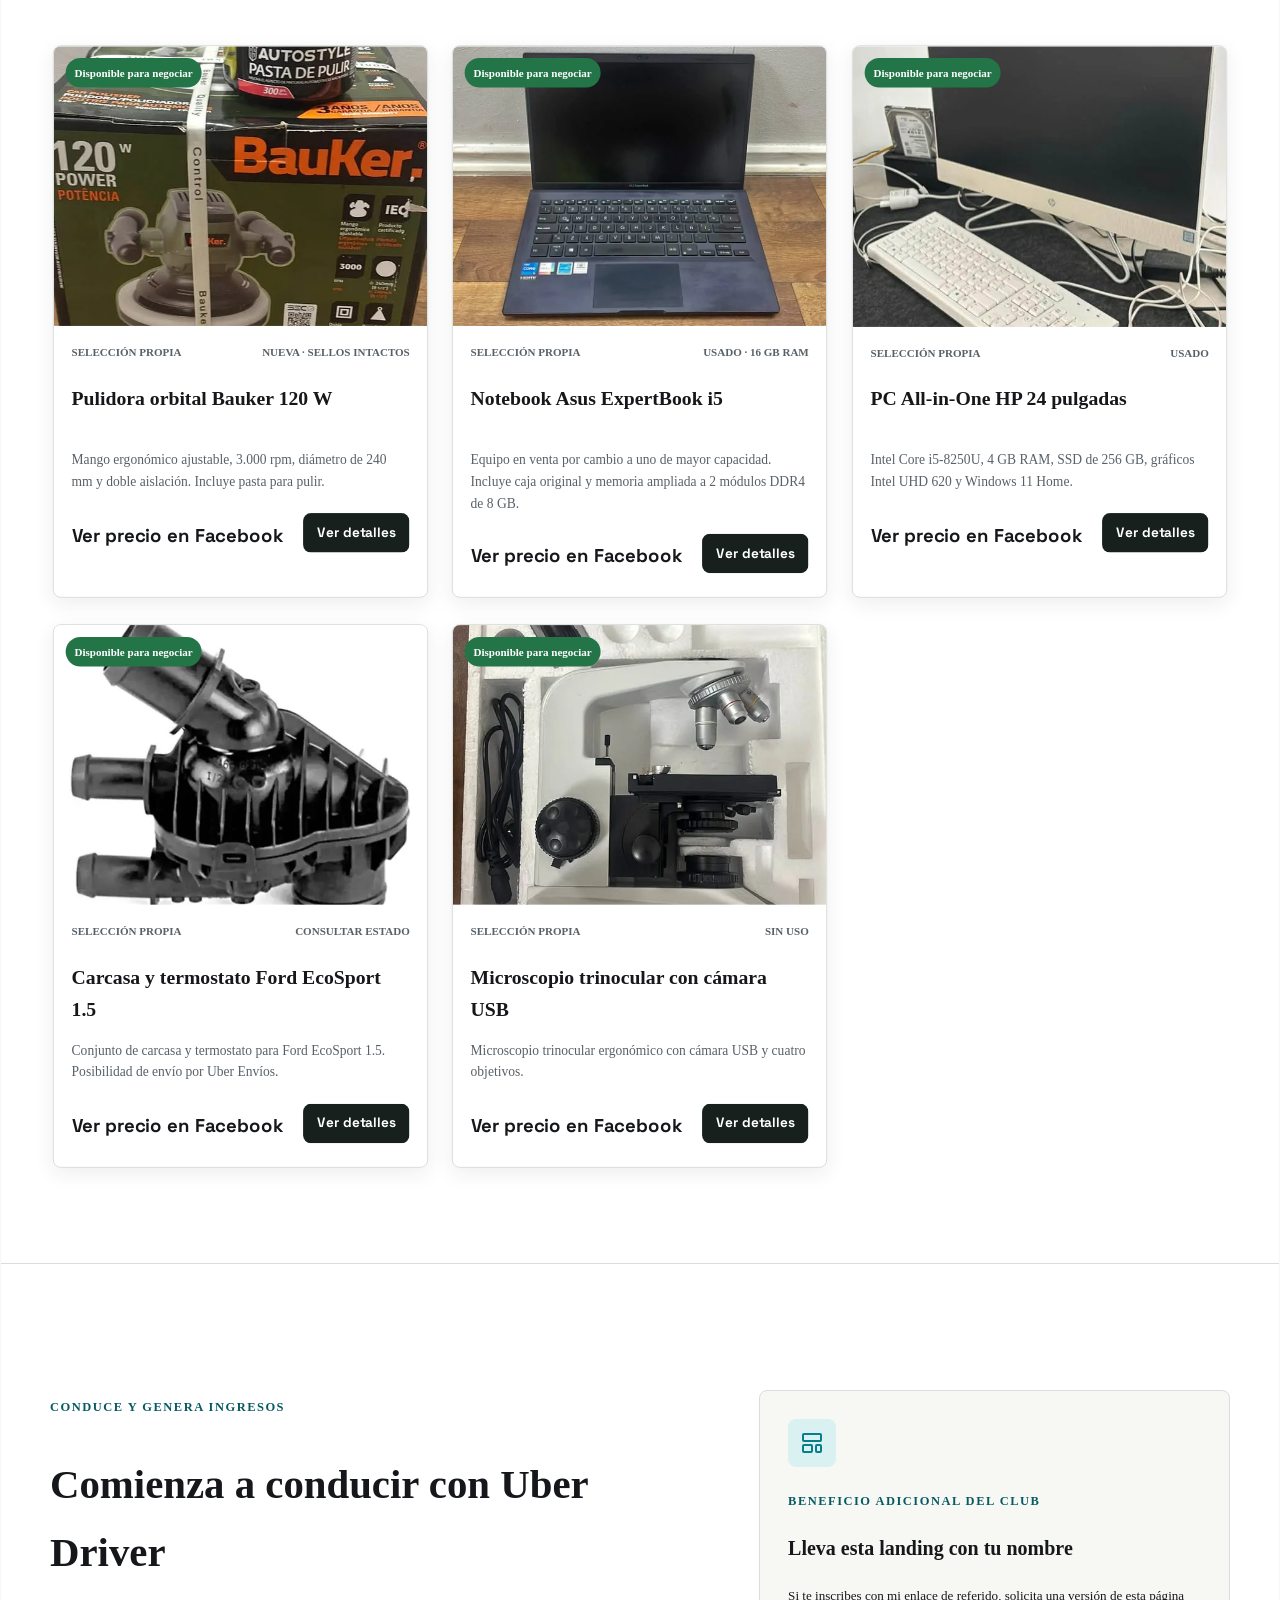
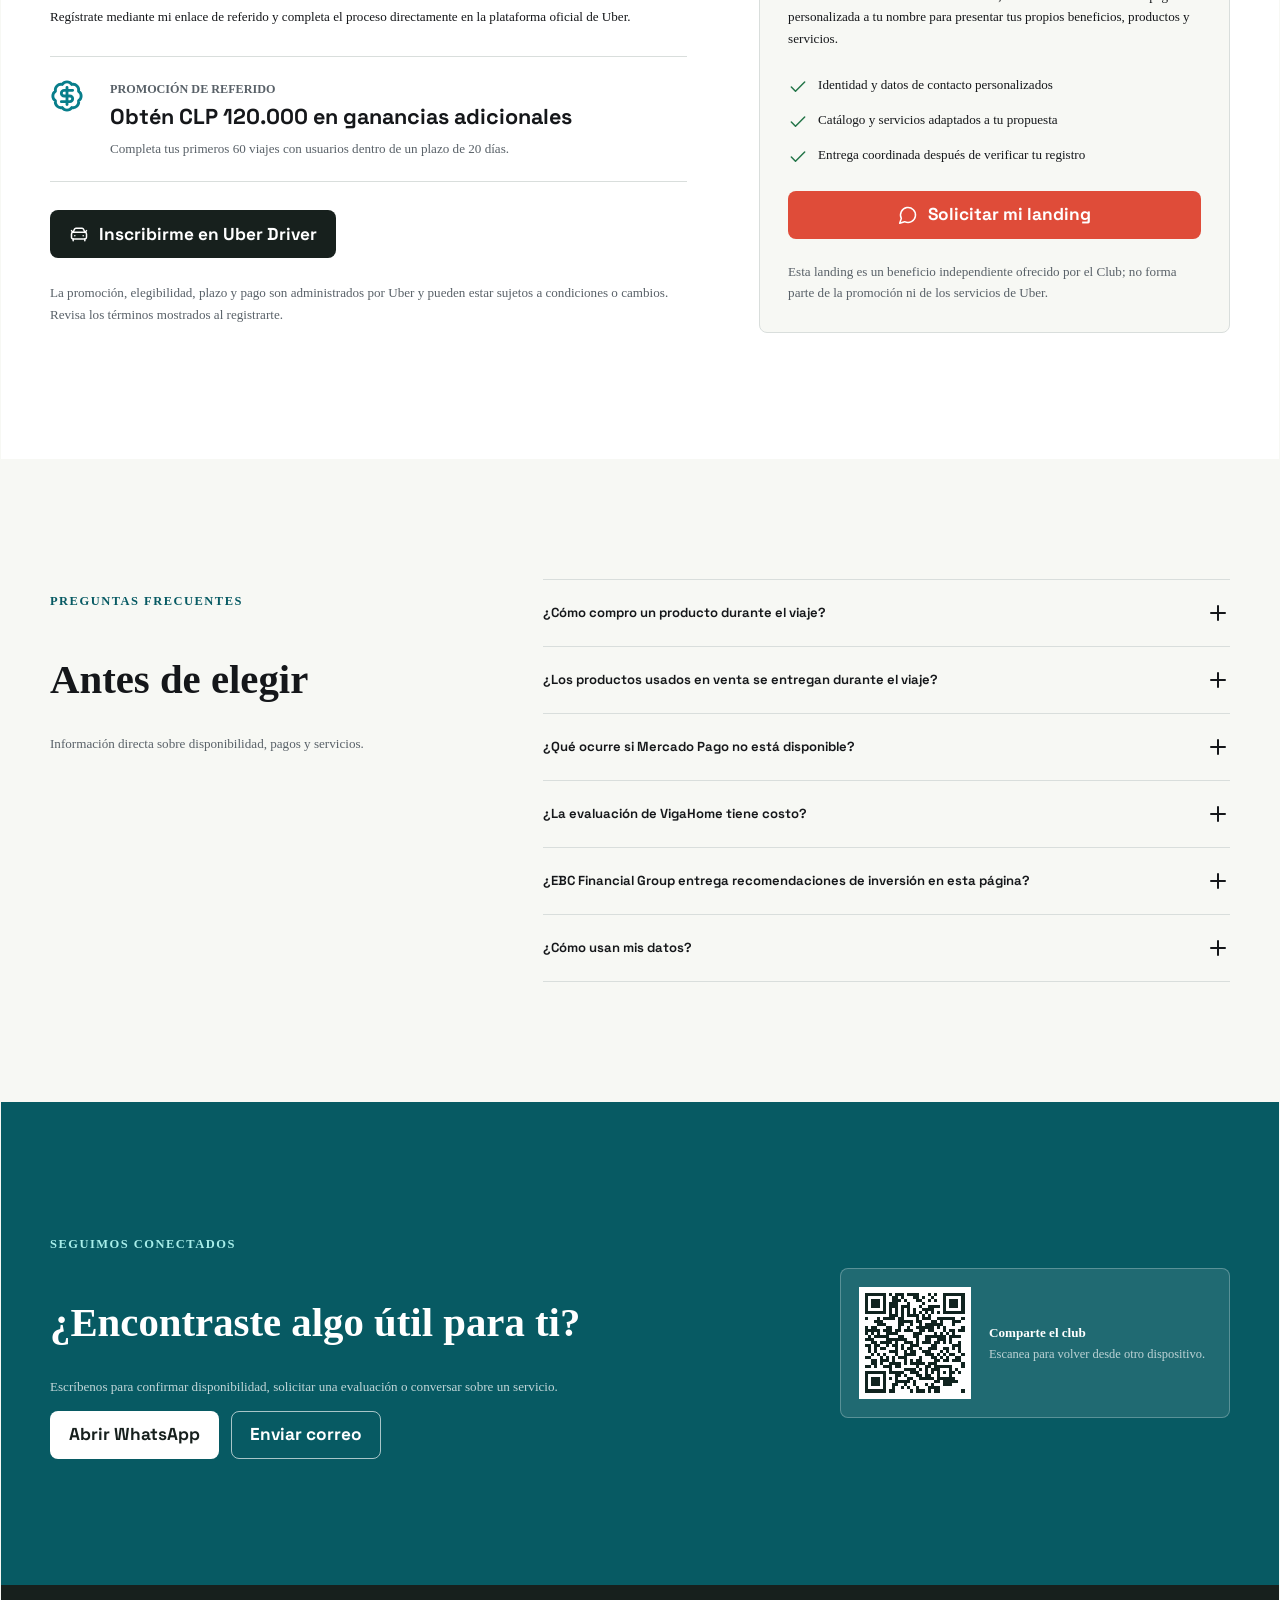
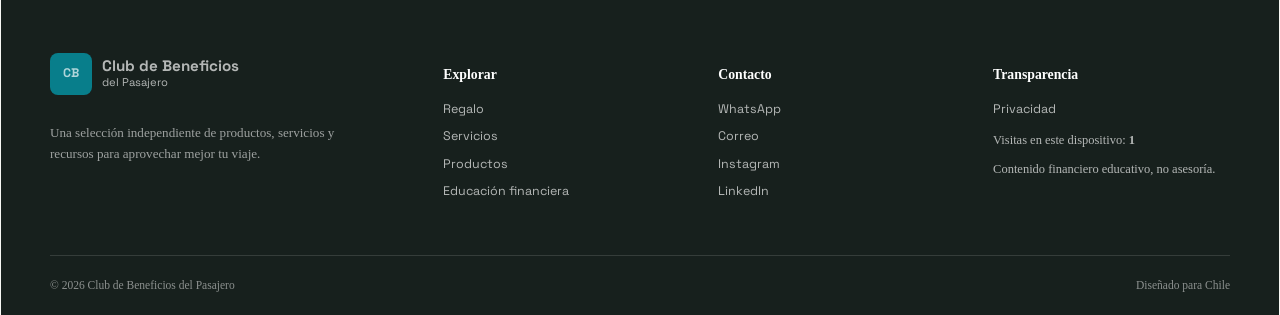
==== commit ea279b21: "Eliminación de soluciones seleccionadas" ====
--- a/index.html
+++ b/index.html
@@ -158,48 +158,6 @@
         </div>
       </section>
 
-      <section class="section compact-services" aria-labelledby="compact-services-title">
-        <div class="container">
-          <div class="section-heading reveal">
-            <p class="eyebrow">Soluciones seleccionadas</p>
-            <h2 id="compact-services-title">Hogar, regalos y protección móvil</h2>
-            <p>Consulta disponibilidad y recibe atención directa según lo que necesitas.</p>
-          </div>
-          <div class="compact-services-grid">
-            <article class="compact-service-card reveal" id="vigahome">
-              <img class="compact-product-image" src="./D_NQ_NP_2X_600302-MLA84847200345_052025-F.webp" width="800" height="768" loading="lazy" alt="Caja del purificador de ósmosis inversa VigaHome de cuatro etapas">
-              <div class="compact-service-content">
-                <i data-lucide="droplets" aria-hidden="true"></i>
-                <p class="eyebrow">VigaHome</p>
-                <h3>Agua de confianza en casa</h3>
-                <p>Con Vigahome tendrás agua purificada directamente desde tu grifo, sin la necesidad de cargar pesados bidones ni preocuparte por quedarte sin agua. Nuestra solución te permite reducir significativamente el gasto mensual en agua embotellada, generando un importante ahorro a mediano y largo plazo para tu hogar o empresa.</p>
-                <p>Disfruta de agua de calidad cuando la necesites, con una instalación profesional, segura y de bajo mantenimiento.</p>
-                <a class="button button-small button-dark" data-whatsapp="vigahome" href="#contacto">Solicitar evaluación</a>
-              </div>
-            </article>
-            <article class="compact-service-card reveal" id="mundo-creativo">
-              <img src="./assets/images/service-creative.webp" width="800" height="650" loading="lazy" alt="Libros infantiles y juguetes educativos coloridos">
-              <div class="compact-service-content">
-                <i data-lucide="book-open" aria-hidden="true"></i>
-                <p class="eyebrow">Local 45 Feria Modelo Ovalle</p>
-                <h3>Historias, juegos y descubrimientos</h3>
-                <p>Juguetes, cuentos y artículos de librería para regalar, aprender y compartir.</p>
-                <a class="button button-small button-dark" data-whatsapp="mundo-creativo" href="#contacto">Consultar catálogo</a>
-              </div>
-            </article>
-            <article class="compact-service-card reveal" id="mobile-shield">
-              <img src="./assets/images/service-mobile.webp" width="800" height="650" loading="lazy" alt="Teléfono móvil protegido con carcasa transparente">
-              <div class="compact-service-content">
-                <i data-lucide="smartphone" aria-hidden="true"></i>
-                <p class="eyebrow">Local Calle Benavente</p>
-                <h3>Protección para tu teléfono</h3>
-                <p>Carcasas, corte de hidrogel a medida e instalación para modelos compatibles.</p>
-                <a class="button button-small button-dark" data-whatsapp="mobile-shield" href="#contacto">Consultar compatibilidad</a>
-              </div>
-            </article>
-          </div>
-        </div>
-      </section>
 
     </div>
 
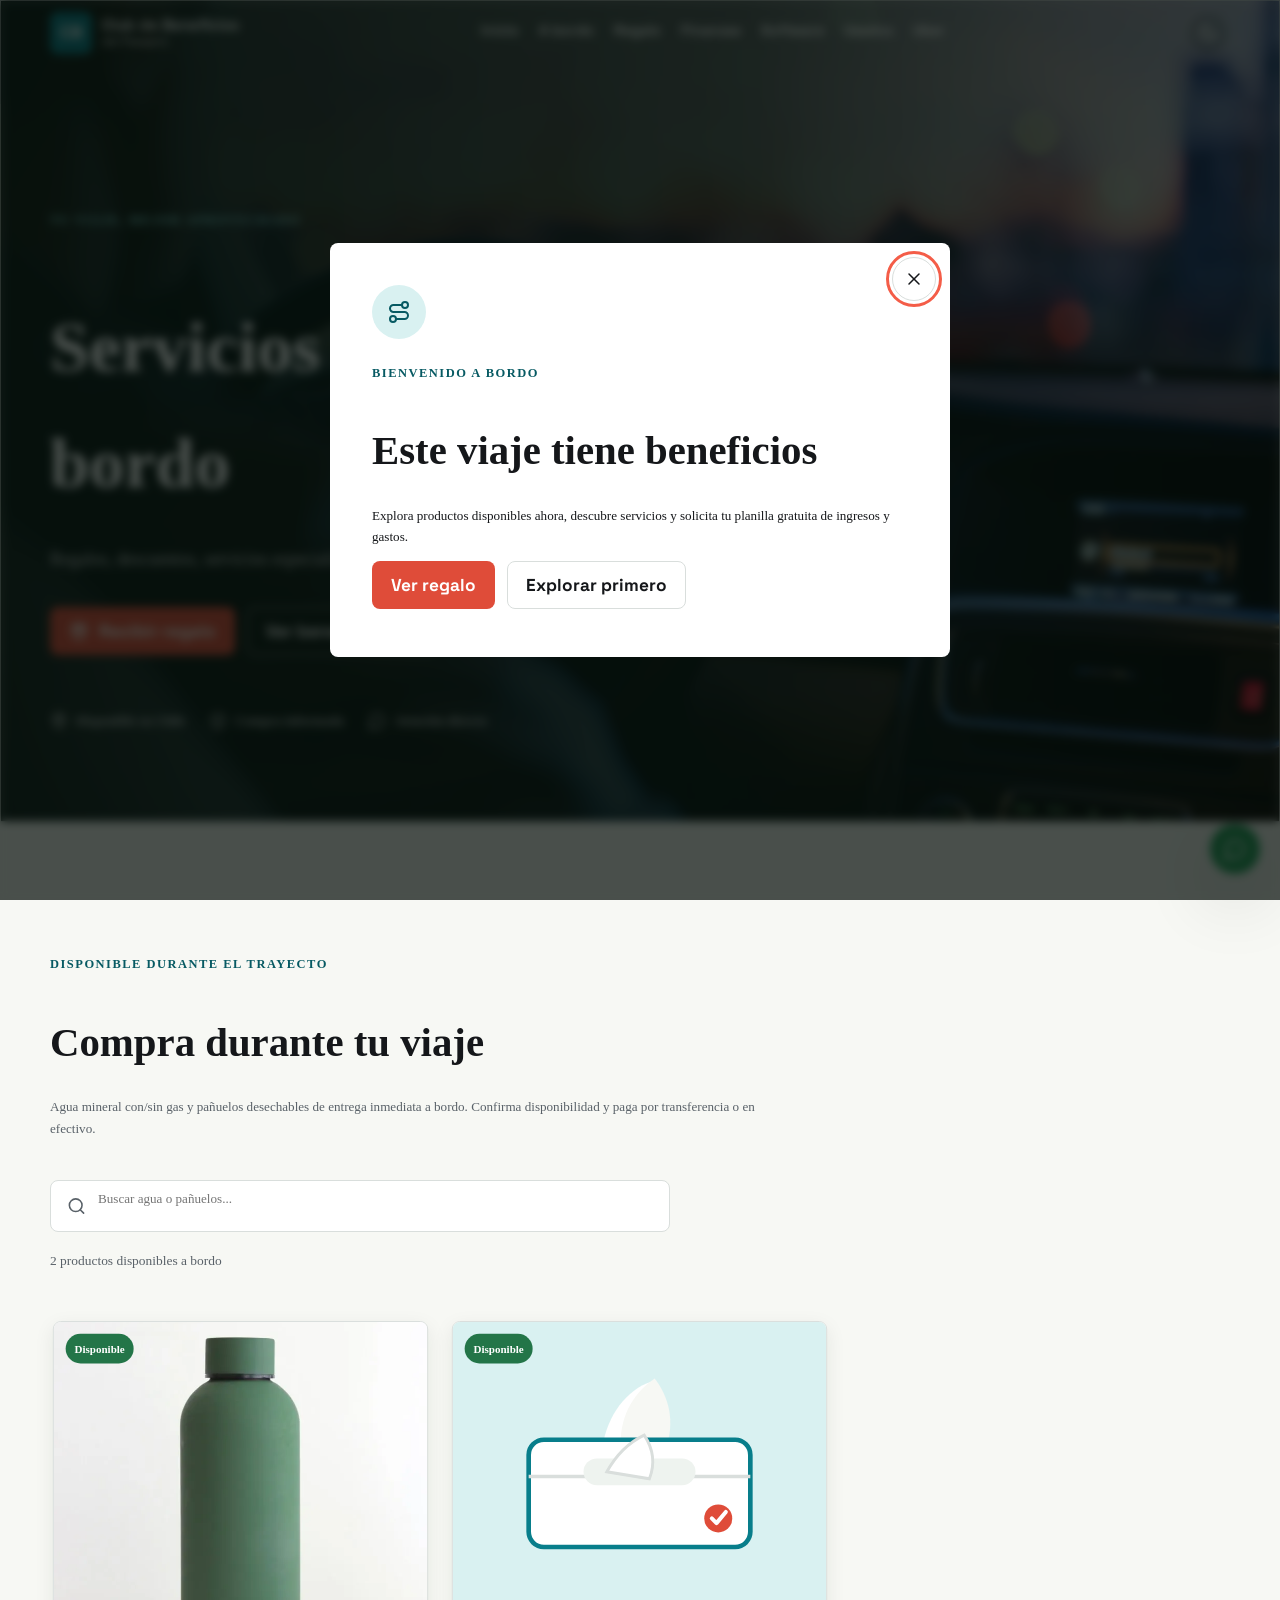
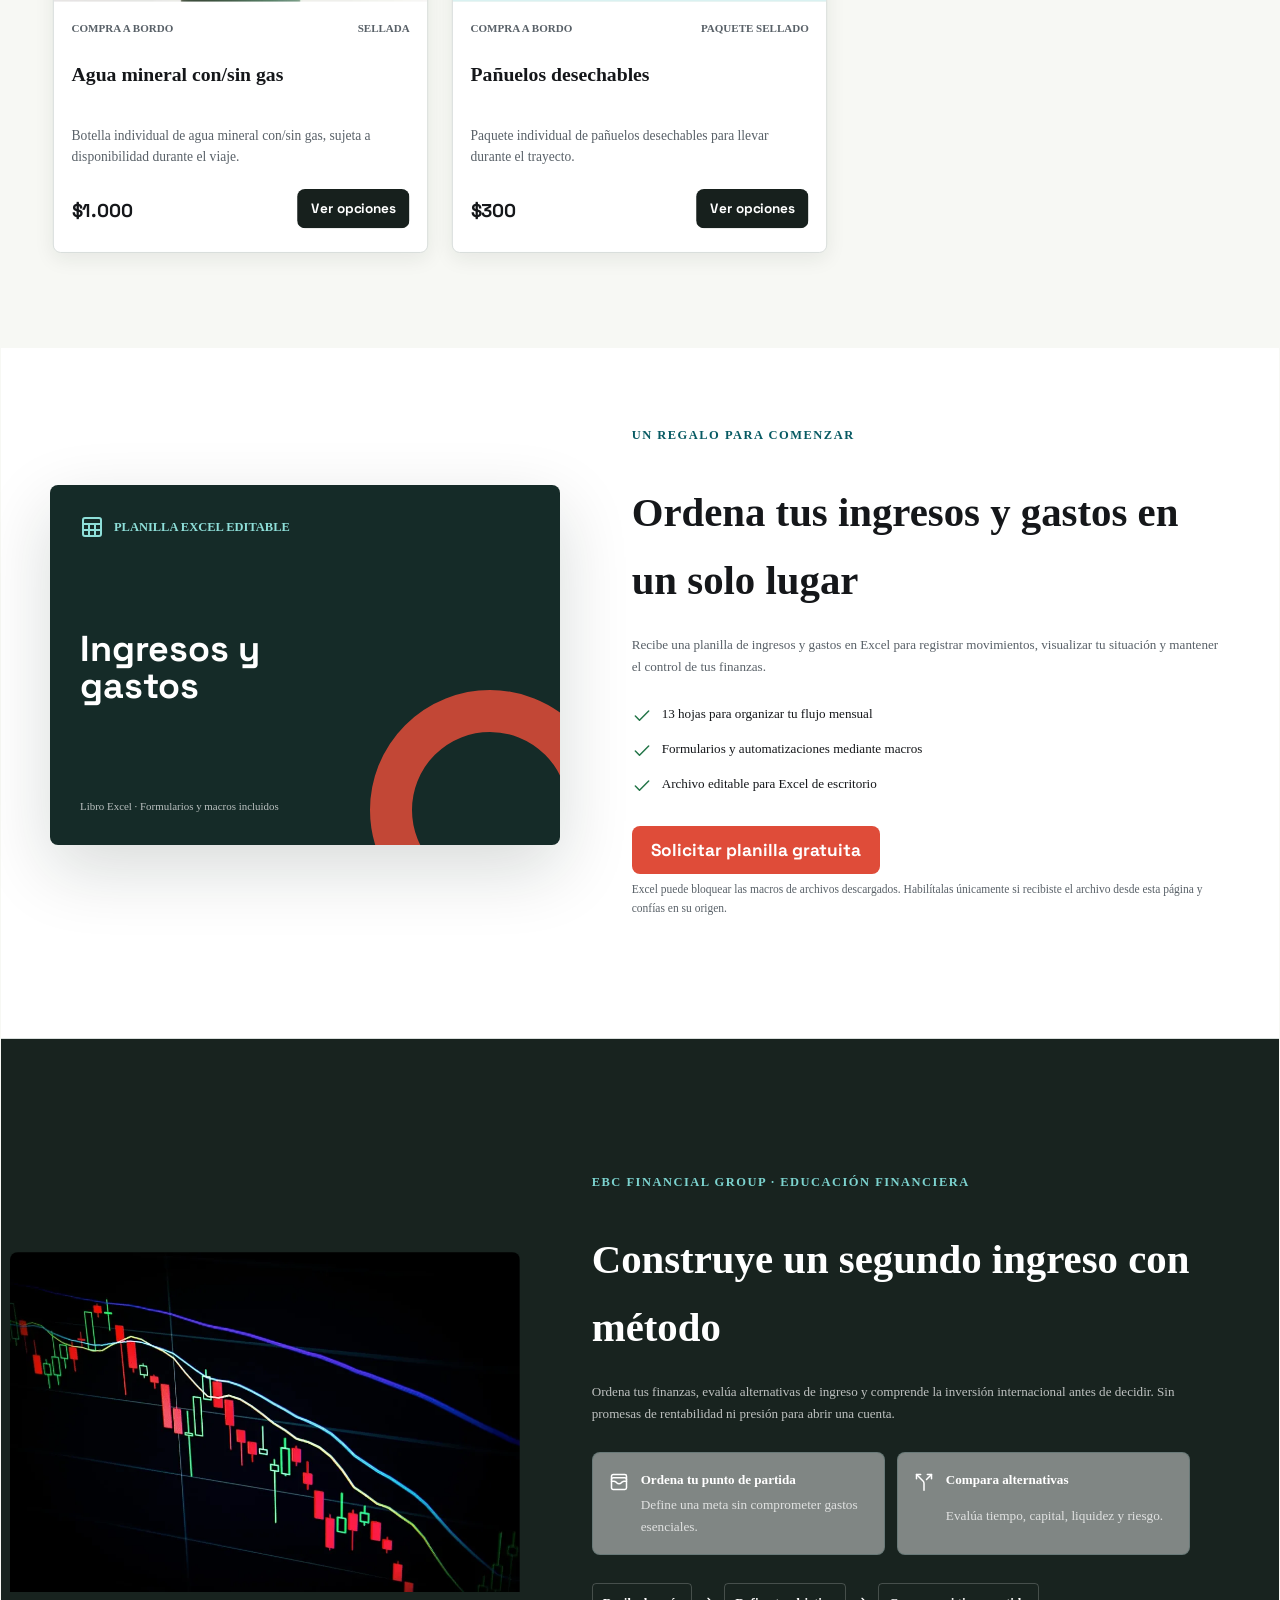
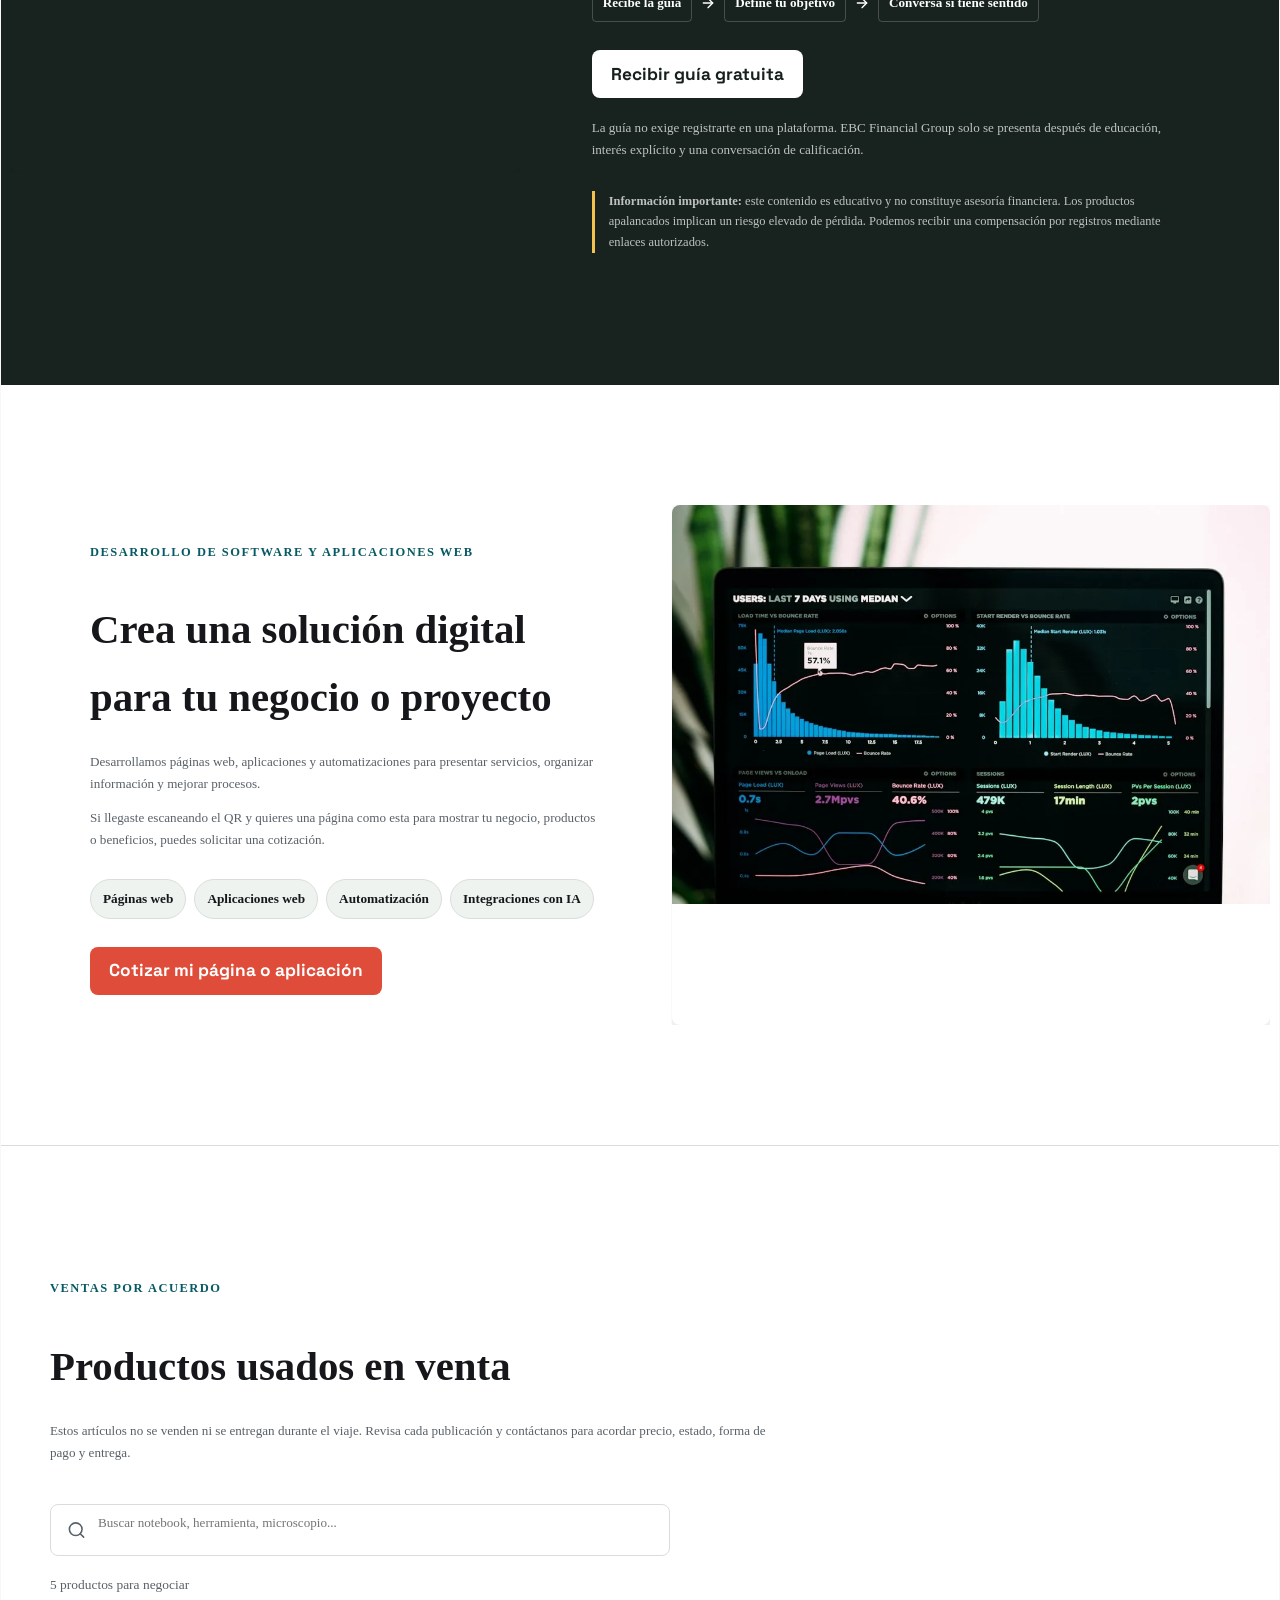
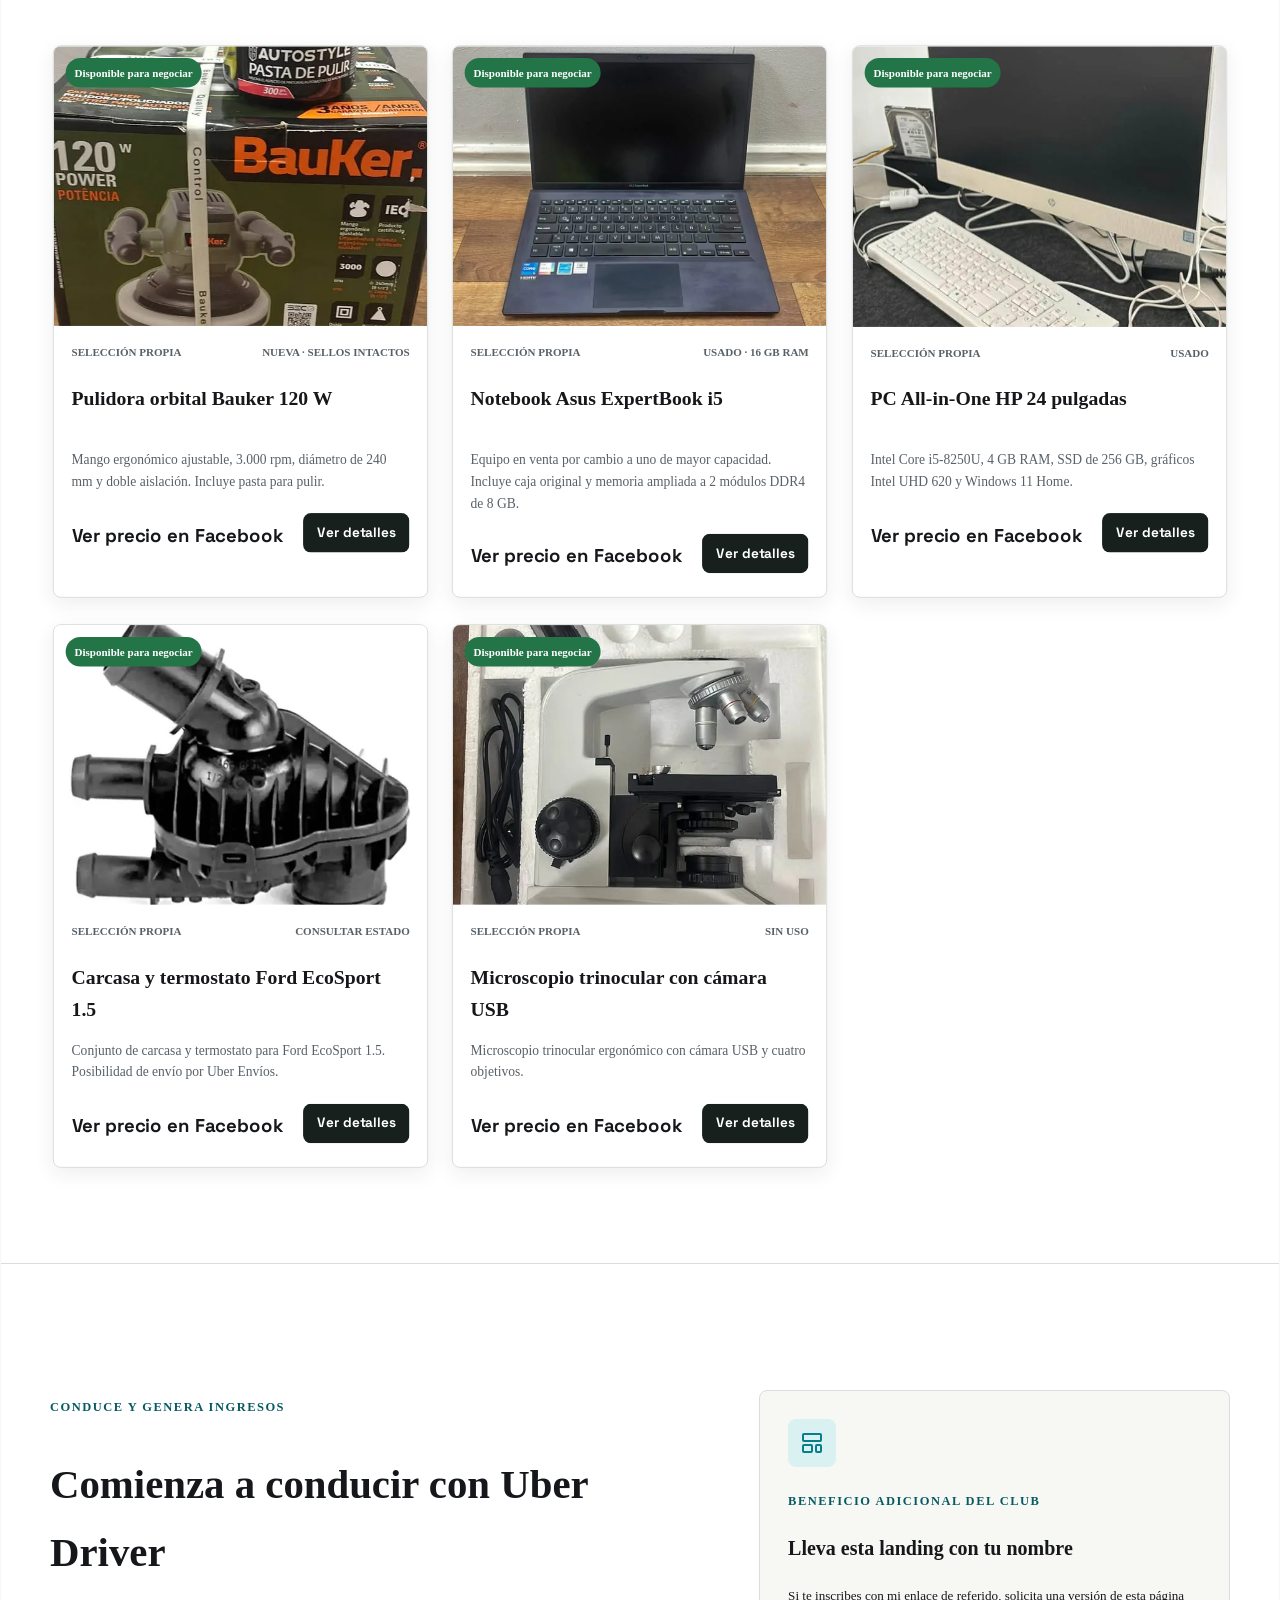
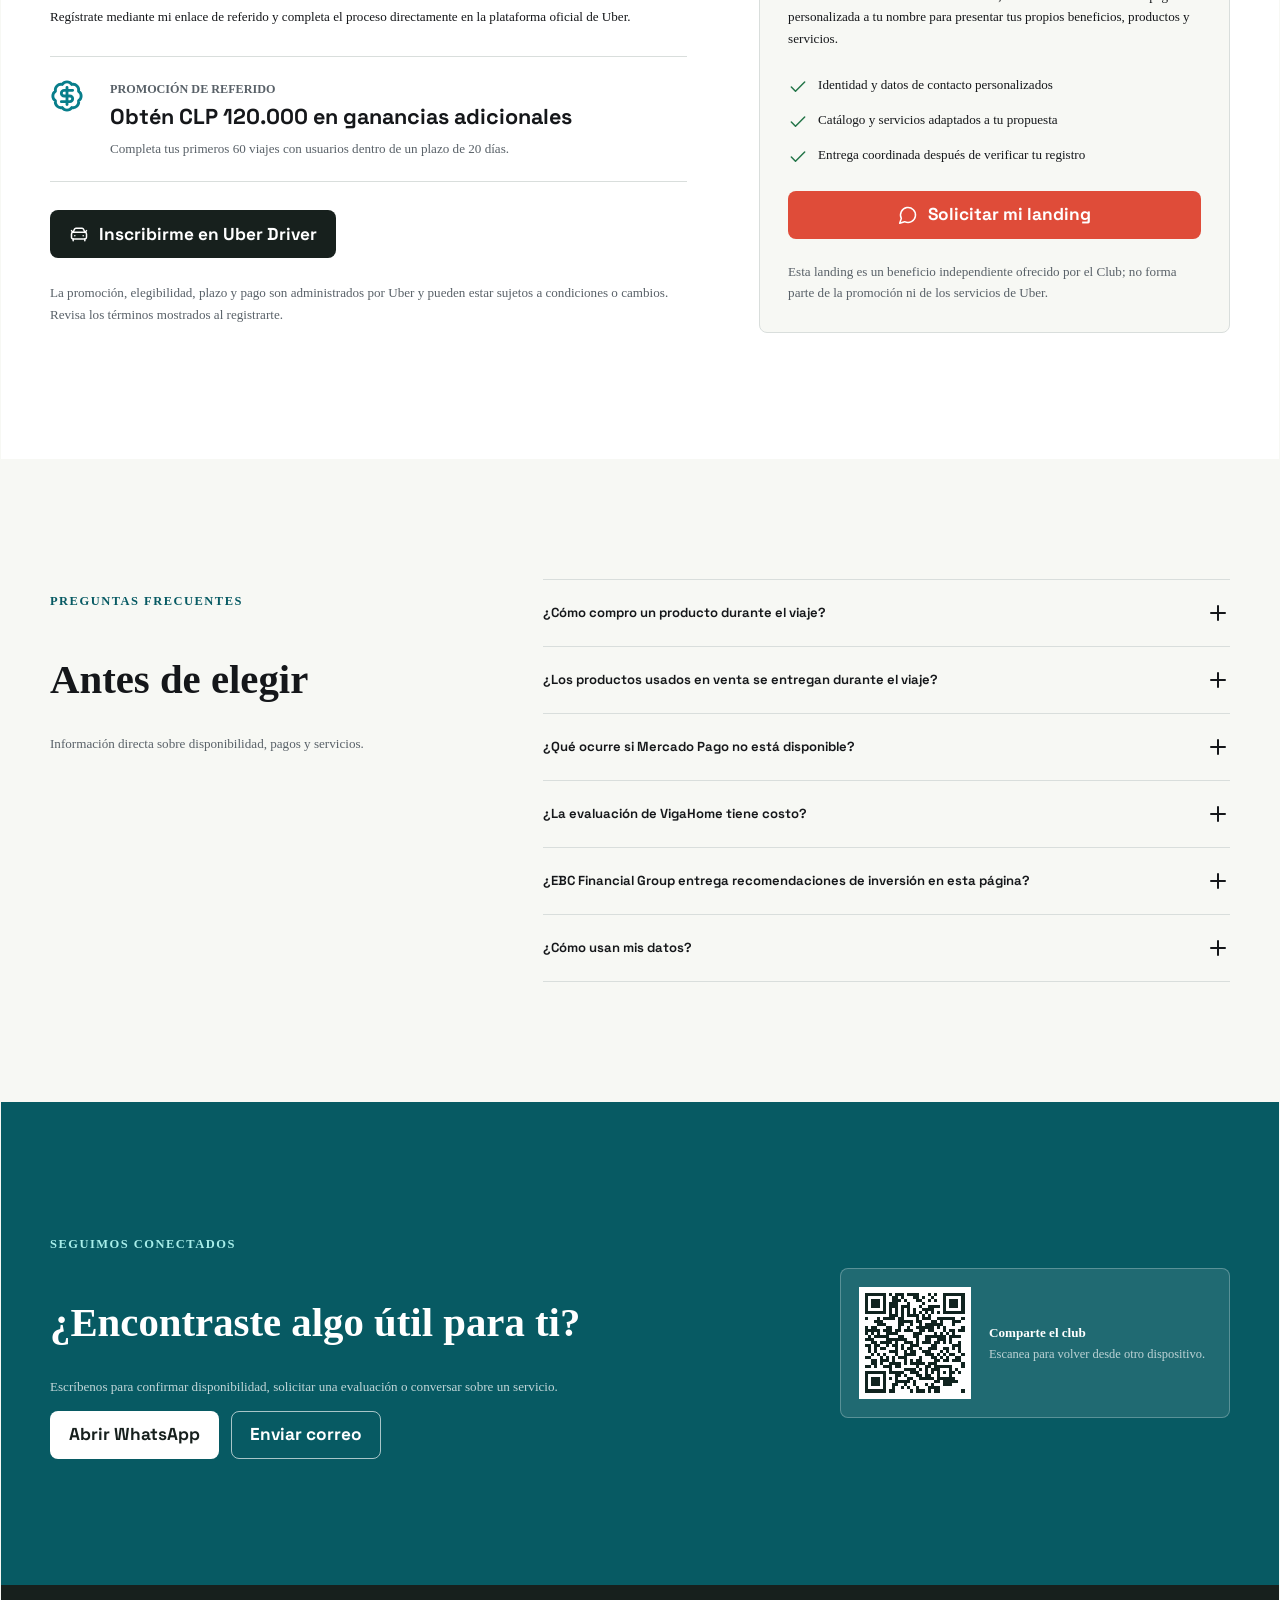
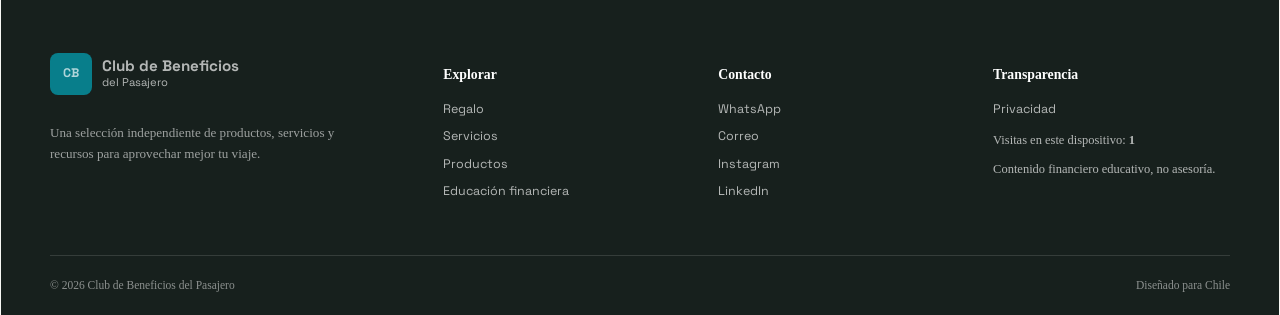
==== commit b2a2b351: "Ajustes de regalos." ====
--- a/index.html
+++ b/index.html
@@ -103,20 +103,20 @@
     <section class="gift-band section" id="beneficios" aria-labelledby="gift-title">
       <div class="container split-layout reveal is-visible">
         <div class="gift-cover" aria-hidden="true">
-          <div class="gift-cover-top"><i data-lucide="sheet"></i><span>Plantilla Excel editable</span></div>
-          <strong>Presupuesto<br>mensual</strong>
+          <div class="gift-cover-top"><i data-lucide="sheet"></i><span>Planilla Excel editable</span></div>
+          <strong>Ingresos y<br>gastos</strong>
           <small>Libro Excel · Formularios y macros incluidos</small>
         </div>
         <div class="section-copy">
           <p class="eyebrow">Un regalo para comenzar</p>
           <h2 id="gift-title">Ordena tus ingresos y gastos en un solo lugar</h2>
-          <p>Recibe una plantilla de presupuesto mensual en Excel para registrar movimientos, visualizar tu situación y mantener el control de tus finanzas.</p>
+          <p>Recibe una planilla de ingresos y gastos en Excel para registrar movimientos, visualizar tu situación y mantener el control de tus finanzas.</p>
           <ul class="check-list">
-            <li><i data-lucide="check" aria-hidden="true"></i>13 hojas para organizar tu presupuesto</li>
+            <li><i data-lucide="check" aria-hidden="true"></i>13 hojas para organizar tu flujo mensual</li>
             <li><i data-lucide="check" aria-hidden="true"></i>Formularios y automatizaciones mediante macros</li>
             <li><i data-lucide="check" aria-hidden="true"></i>Archivo editable para Excel de escritorio</li>
           </ul>
-          <button class="button button-primary" type="button" data-open-gift>Solicitar presupuesto gratuito</button>
+          <button class="button button-primary" type="button" data-open-gift>Solicitar planilla gratuita</button>
           <p class="form-note">Excel puede bloquear las macros de archivos descargados. Habilítalas únicamente si recibiste el archivo desde esta página y confías en su origen.</p>
         </div>
       </div>
@@ -249,7 +249,7 @@
       <div class="modal-icon"><i data-lucide="route"></i></div>
       <p class="eyebrow">Bienvenido a bordo</p>
       <h2 id="welcome-title">Este viaje tiene beneficios</h2>
-      <p>Explora productos disponibles ahora, descubre servicios y solicita tu presupuesto mensual gratuito.</p>
+      <p>Explora productos disponibles ahora, descubre servicios y solicita tu planilla gratuita de ingresos y gastos.</p>
       <div class="button-row"><button class="button button-primary" type="button" data-welcome-gift>Ver regalo</button><button class="button button-quiet" type="button" data-close-dialog>Explorar primero</button></div>
     </div>
   </dialog>
@@ -258,21 +258,24 @@
     <div class="modal-card">
       <button class="icon-button modal-close" type="button" data-close-dialog aria-label="Cerrar"><i data-lucide="x"></i></button>
       <p class="eyebrow" data-lead-eyebrow>Plantilla gratuita</p>
-      <h2 id="lead-title" data-lead-title>Recibe tu presupuesto mensual</h2>
-      <p data-lead-description>Completa tus datos para descargar el archivo Excel con formularios y macros.</p>
+      <h2 id="lead-title" data-lead-title>Recibe tu planilla de ingresos y gastos</h2>
+      <p data-lead-description>Completa tus datos para descargar la planilla en Excel y ordenar tus ingresos y gastos en un solo lugar.</p>
       <form class="lead-form" id="lead-form" novalidate>
         <input type="hidden" name="leadType" value="gift">
-        <div class="field-row">
-          <label><span>Nombre</span><input type="text" name="firstname" autocomplete="given-name" required maxlength="80"></label>
-          <label><span>WhatsApp</span><input type="tel" name="phone" autocomplete="tel" inputmode="tel" placeholder="+56 9 1234 5678" required maxlength="24"></label>
-        </div>
-        <label data-email-field><span>Correo electrónico</span><input type="email" name="email" autocomplete="email" required maxlength="120"></label>
-        <label class="checkbox-field"><input type="checkbox" name="generalConsent" required><span>Acepto que mis datos se envíen a HubSpot para gestionar esta solicitud y recibir el recurso.</span></label>
-        <label class="checkbox-field followup-consent" hidden><input type="checkbox" name="followupConsent"><span>Quiero recibir por WhatsApp contenido educativo y seguimiento personalizado. Puedo darme de baja cuando quiera.</span></label>
-        <label class="checkbox-field financial-consent" hidden><input type="checkbox" name="financialConsent"><span>Acepto recibir información educativa sobre mercados y comunicaciones relacionadas con EBC.</span></label>
-        <p class="form-note">No almacenamos estos datos en tu dispositivo. Puedes retirar tu consentimiento en cualquier momento.</p>
+        <p class="form-note">Puedes descargar la planilla sin dejar tus datos. Si quieres, completa los campos opcionales abajo.</p>
+        <button class="button button-primary button-full" type="submit"><span data-submit-label>Descargar planilla</span><i data-lucide="download"></i></button>
+        <div class="optional-fields">
+          <div class="field-row">
+            <label><span>Nombre (opcional)</span><input type="text" name="firstname" autocomplete="given-name" maxlength="80"></label>
+            <label><span>WhatsApp (opcional)</span><input type="tel" name="phone" autocomplete="tel" inputmode="tel" placeholder="+56 9 1234 5678" maxlength="24"></label>
+          </div>
+          <label data-email-field><span>Correo electrónico (opcional)</span><input type="email" name="email" autocomplete="email" maxlength="120"></label>
+          <label class="checkbox-field"><input type="checkbox" name="generalConsent"><span>Opcional: acepto que mis datos se envíen a HubSpot para gestionar esta solicitud y recibir el recurso.</span></label>
+          <label class="checkbox-field followup-consent" hidden><input type="checkbox" name="followupConsent"><span>Quiero recibir por WhatsApp contenido educativo y seguimiento personalizado. Puedo darme de baja cuando quiera.</span></label>
+          <label class="checkbox-field financial-consent" hidden><input type="checkbox" name="financialConsent"><span>Acepto recibir información educativa sobre mercados y comunicaciones relacionadas con EBC.</span></label>
+          <p class="form-note">No almacenamos estos datos en tu dispositivo. Puedes retirar tu consentimiento en cualquier momento.</p>
+        </div>
         <div class="form-status" data-form-status aria-live="polite"></div>
-        <button class="button button-primary button-full" type="submit"><span data-submit-label>Descargar presupuesto</span><i data-lucide="download"></i></button>
       </form>
     </div>
   </dialog>
